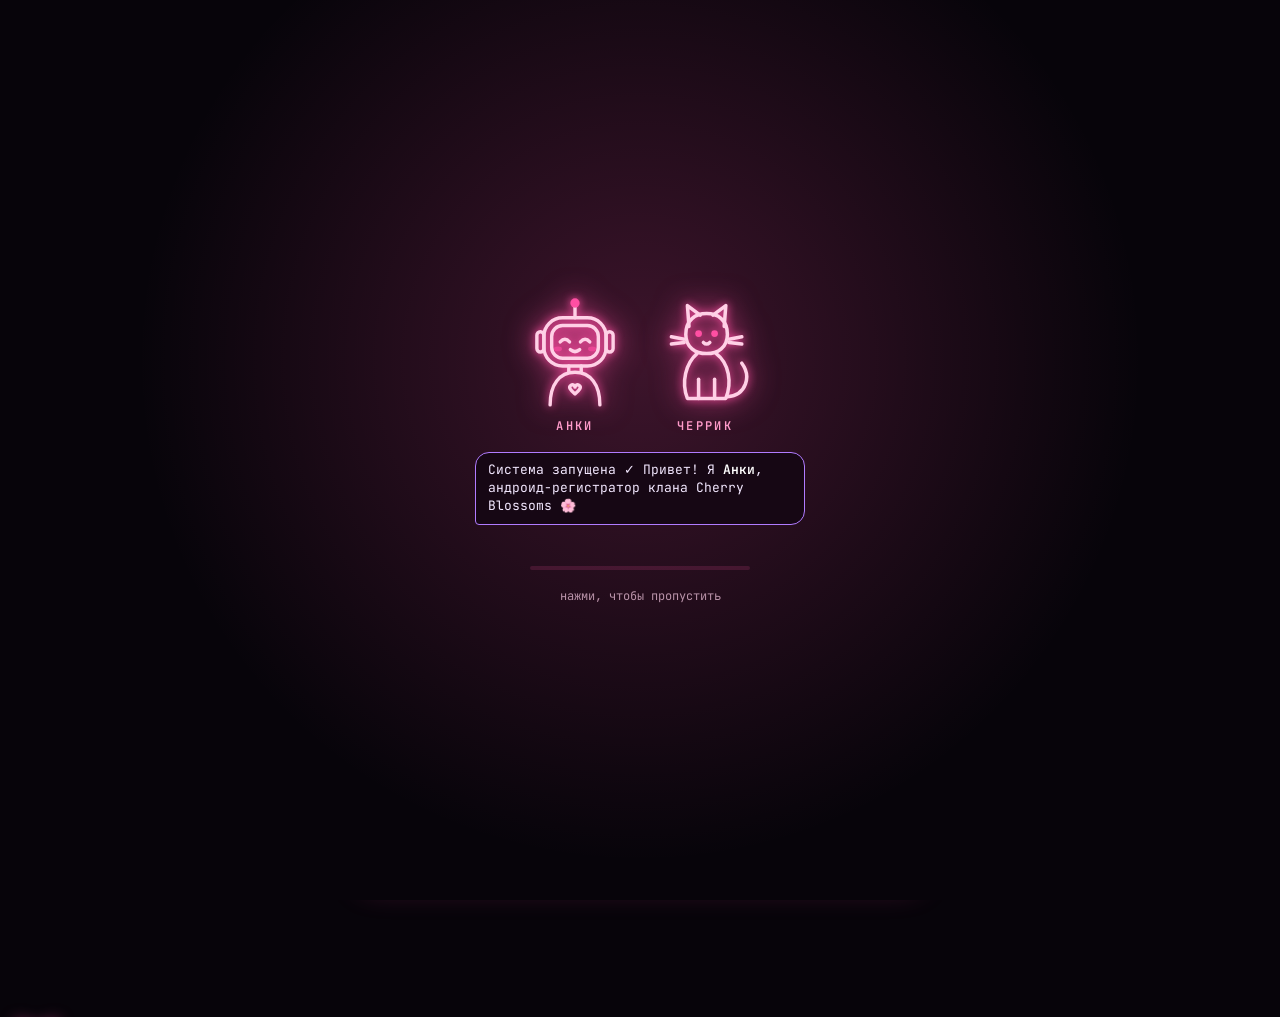
==== cherry/index.html @ e5b0e8a7 "cherry: tap reactions for peeking Cherrik, peeks every 45-90 s Co-Authored-By: Claude Opus 5.5 <nore" ====
<!doctype html>
<html lang="ru">
<head>
<meta charset="utf-8">
<meta name="viewport" content="width=device-width, initial-scale=1, viewport-fit=cover">
<title>Cherry Blossoms</title>
<script src="https://telegram.org/js/telegram-web-app.js"></script>
<link rel="preconnect" href="https://fonts.googleapis.com">
<link href="https://fonts.googleapis.com/css2?family=Marck+Script&family=Inter:wght@400;500;600;700&family=JetBrains+Mono:wght@400;600&display=swap" rel="stylesheet">
<style>
:root{
  --bg:#07040a; --card:rgba(38,12,36,.55); --ink:#ffeaf4; --soft:#b892a8; --line:rgba(255,79,163,.24);
  --neon:#ff4fa3; --neon2:#ff9ccb; --violet:#b07bff; --ok:#6ff0b0; --bad:#ff6b8b;
  --glow:0 0 12px rgba(255,79,163,.65),0 0 32px rgba(255,79,163,.3);
  --mono:"JetBrains Mono",ui-monospace,monospace; --branch:#b07bff;
}
*{box-sizing:border-box;-webkit-tap-highlight-color:transparent}
html,body{margin:0}
body{background:var(--bg);color:var(--ink);font:15.5px/1.6 Inter,system-ui,sans-serif;min-height:100vh;overflow-x:hidden}
.wrap{max-width:560px;margin:0 auto;padding:0 16px 150px;position:relative;z-index:1}

/* фон: свечение, большие неоновые цветки, падающие лепестки */
.bg{position:fixed;inset:0;z-index:0;pointer-events:none;overflow:hidden;
  background:radial-gradient(circle at 50% 12%,rgba(255,79,163,.22),transparent 55%),radial-gradient(circle at 90% 85%,rgba(176,123,255,.16),transparent 50%)}
.bloom{position:absolute;filter:drop-shadow(0 0 6px var(--neon)) drop-shadow(0 0 16px rgba(255,79,163,.6));animation:sway 9s ease-in-out infinite alternate}
.bloom svg{width:100%;height:100%;overflow:visible}
.bloom path{fill:rgba(255,79,163,.05);stroke:var(--neon);stroke-width:1.6;stroke-linejoin:round}
.bloom circle{fill:var(--neon2)}
@keyframes sway{to{transform:rotate(14deg) scale(1.04)}}
.petal{position:absolute;top:-30px;width:14px;height:12px;border:1.5px solid var(--neon);border-radius:14px 0 14px 0;box-shadow:0 0 8px var(--neon),inset 0 0 5px rgba(255,79,163,.6);animation:fall linear infinite}
.petal.v{border-color:var(--violet);box-shadow:0 0 8px var(--violet),inset 0 0 5px rgba(176,123,255,.6)}
@keyframes fall{to{transform:translate(-90px,112vh) rotate(600deg)}}
@media (prefers-reduced-motion:reduce){.bloom{animation:none}.petal{display:none}}

/* шапка */
.hero{text-align:center;padding:26px 0 2px}
.logo{display:block;width:100%;max-width:400px;margin:18px auto 0;color:#fff0f7;overflow:visible}
.logo g{filter:drop-shadow(0 0 4px rgba(255,79,163,.9)) drop-shadow(0 0 14px rgba(255,79,163,.55))}
.logo line{stroke:var(--neon);opacity:.8}
.logo path[fill="#eaa3b6"]{fill:rgba(255,79,163,.14);stroke:var(--neon);filter:drop-shadow(0 0 4px var(--neon))}
.logo [fill="#c56b86"]{fill:var(--neon2)}
.logo [stroke="#c56b86"]{stroke:var(--neon2)}
.logo path[fill="none"]{filter:drop-shadow(0 0 4px var(--violet))}
.title{font-family:"Marck Script",cursive;font-weight:400;font-size:46px;line-height:1.05;margin:0;color:#fff0f7;
  text-shadow:0 0 6px rgba(255,79,163,.9),0 0 22px rgba(255,79,163,.6)}
.rule{height:1px;margin:10px auto 6px;width:70%;background:linear-gradient(90deg,transparent,var(--neon),transparent);box-shadow:0 0 8px var(--neon)}
.kicker{text-align:center;font-family:var(--mono);color:var(--neon2);font-size:11px;letter-spacing:.16em;text-transform:uppercase;margin-bottom:16px}

/* прогресс */
.progress{position:sticky;top:0;z-index:5;background:linear-gradient(var(--bg) 75%,transparent);padding:12px 16px 10px;margin:0 -16px}
.bar{height:4px;border-radius:4px;background:rgba(255,79,163,.15);overflow:hidden}
.bar i{display:block;height:100%;background:linear-gradient(90deg,var(--violet),var(--neon));box-shadow:0 0 10px var(--neon);border-radius:4px;transition:width .4s}
.step{font-family:var(--mono);font-size:11px;color:var(--soft);margin-top:6px;display:flex;justify-content:space-between;letter-spacing:.06em}
.step span:first-child{color:var(--neon2)}

/* карточки */
.card{background:var(--card);border:1px solid var(--line);border-radius:16px;padding:18px 18px 14px;margin:14px 0;backdrop-filter:blur(8px);-webkit-backdrop-filter:blur(8px)}
.card h3{margin:4px 0 8px;font-family:var(--mono);font-size:12.5px;font-weight:600;letter-spacing:.12em;text-transform:uppercase;color:var(--neon2);display:flex;align-items:center;gap:10px}
.card h3::after{content:"";flex:1;height:1px;background:linear-gradient(90deg,var(--line),transparent)}
.card p{margin:0 0 10px}
.card ul{margin:0 0 6px;padding:0;list-style:none}
.card li{padding:4px 0 4px 24px;position:relative}
.card li::before{content:"✿";position:absolute;left:0;top:4px;color:var(--neon);font-size:14px;text-shadow:0 0 8px var(--neon)}
.note{font-size:14px;color:var(--soft)}
b{color:#fff;font-weight:600}
a{color:var(--neon2)}

/* расписание */
.days{display:grid;grid-template-columns:repeat(7,1fr);gap:6px;margin:6px 0 12px}
.day{border-radius:10px;padding:8px 0;text-align:center;font-family:var(--mono);font-size:11px;color:var(--soft);border:1px solid var(--line)}
.day b{display:block;font-size:13px;color:var(--soft)}
.day.on{border-color:var(--neon);color:#fff;box-shadow:var(--glow);background:rgba(255,79,163,.18)}
.day.on b{color:#fff}
.day.purge{border-color:var(--violet);color:#fff;box-shadow:0 0 12px rgba(176,123,255,.6),0 0 28px rgba(176,123,255,.25);background:rgba(176,123,255,.16)}
.day.purge b{color:#fff}
.legend{font-family:var(--mono);font-size:11px;color:var(--soft);display:flex;align-items:center;gap:6px;margin:-4px 0 8px}
.dot{width:9px;height:9px;border-radius:50%;display:inline-block;margin-left:6px}
.dot:first-child{margin-left:0}
.dot.on{background:var(--neon);box-shadow:0 0 6px var(--neon)}
.dot.purge{background:var(--violet);box-shadow:0 0 6px var(--violet)}

/* администрация */
.admin{display:flex;gap:14px;align-items:flex-start}
.avatar{flex:0 0 48px;height:48px;border-radius:50%;border:1.5px solid var(--neon);box-shadow:var(--glow),inset 0 0 10px rgba(255,79,163,.5);display:flex;align-items:center;justify-content:center;font-family:"Marck Script",cursive;font-size:26px;color:#fff0f7;text-shadow:0 0 8px var(--neon)}
.role{font-family:var(--mono);font-size:11px;letter-spacing:.05em;color:var(--neon2);margin-top:1px}
.tags{display:flex;flex-wrap:wrap;gap:6px;margin-top:9px}
.tag{font-size:12px;border:1px solid var(--line);color:var(--ink);border-radius:20px;padding:2px 10px;background:rgba(255,79,163,.07)}

/* проверка */
.q{margin:0 0 14px}
.q .ask{font-weight:600;margin-bottom:8px}
.opt{display:block;width:100%;text-align:left;border:1px solid var(--line);background:rgba(10,4,14,.6);border-radius:12px;padding:11px 14px;margin:6px 0;font:inherit;color:var(--ink);cursor:pointer;transition:border-color .15s,box-shadow .15s}
.opt.sel{border-color:var(--neon);box-shadow:0 0 0 1px var(--neon),0 0 14px rgba(255,79,163,.45);background:rgba(255,79,163,.12)}
.opt[disabled]{opacity:.6}
.msg{border-radius:12px;padding:12px 14px;margin:12px 0;font-size:14.5px;border:1px solid}
.msg.bad{color:var(--bad);border-color:rgba(255,107,139,.45);background:rgba(255,107,139,.08)}
.msg.ok{color:var(--ok);border-color:rgba(111,240,176,.45);background:rgba(111,240,176,.07)}

/* форма */
label{display:block;font-family:var(--mono);font-size:11px;color:var(--neon2);text-transform:uppercase;letter-spacing:.08em;margin:16px 0 6px}
label small{text-transform:none;letter-spacing:0;color:var(--soft);font-family:Inter,sans-serif;font-size:12px}
input,textarea{width:100%;font:inherit;color:var(--ink);background:rgba(10,4,14,.85);border:1px solid var(--line);border-radius:10px;padding:11px 12px;outline:none}
input:focus,textarea:focus{border-color:var(--neon);box-shadow:0 0 0 3px rgba(255,79,163,.2)}
textarea{min-height:100px;resize:vertical}
.count{font-family:var(--mono);font-size:11px;color:var(--ok);text-align:right;margin-top:4px}
.count.low{color:var(--soft)}
.err{font-size:13px;color:var(--bad);margin-top:5px;display:none}
.field.invalid input,.field.invalid textarea{border-color:var(--bad);box-shadow:0 0 10px rgba(255,107,139,.35)}
.field.invalid .err{display:block}
.pick{display:flex;align-items:center;justify-content:center;gap:10px;min-height:64px;border:1.5px dashed var(--neon);border-radius:12px;padding:10px;cursor:pointer;color:var(--neon2);font-family:Inter,sans-serif;font-size:14px;text-transform:none;letter-spacing:0;background:rgba(255,79,163,.06)}
.pick img{max-height:140px;max-width:60%;border-radius:8px;box-shadow:var(--glow)}
.field.invalid .pick{border-color:var(--bad)}
.check{display:flex;gap:10px;align-items:center;margin:10px 0}
.check input{width:20px;height:20px;accent-color:var(--neon)}

/* нижняя кнопка */
.foot{position:fixed;left:0;right:0;bottom:0;z-index:6;background:linear-gradient(to top,var(--bg) 65%,transparent);padding:20px 16px calc(14px + env(safe-area-inset-bottom))}
.foot .in{max-width:560px;margin:0 auto;display:flex;gap:10px}
.btn{flex:1;border:0;border-radius:12px;padding:15px;font:600 15.5px Inter,sans-serif;background:var(--neon);color:#fff;cursor:pointer;box-shadow:var(--glow);transition:background .2s,box-shadow .2s}
.btn:active{transform:scale(.98)}
.btn[disabled]{background:rgba(255,79,163,.16);color:var(--soft);box-shadow:none;cursor:default;font-family:var(--mono);font-size:13px}
.btn.ghost{flex:0 0 auto;background:transparent;color:var(--neon2);border:1px solid var(--neon);box-shadow:none;padding:15px 18px}
/* Черрик — неоновый кот, сидит на краю кнопки и реагирует на ответы */
.cat{position:fixed;right:max(14px,calc(50% - 266px));bottom:calc(64px + env(safe-area-inset-bottom));width:54px;height:62px;z-index:7;cursor:pointer;-webkit-tap-highlight-color:transparent}
.cat svg{width:100%;height:100%;overflow:visible;filter:drop-shadow(0 0 2.5px #ff4fa3) drop-shadow(0 0 8px rgba(255,79,163,.7))}
.cat path,.cat line{fill:none;stroke:#ff8fc4;stroke-width:2.4;stroke-linecap:round;stroke-linejoin:round}
.cat .eyes circle{fill:#ff4fa3;stroke:none;filter:drop-shadow(0 0 2px #ff4fa3) drop-shadow(0 0 5px #ff4fa3)}
.cat .whisk{stroke-width:1.1;opacity:.8}
.cat .body{animation:breathe 3.2s ease-in-out infinite;transform-box:fill-box;transform-origin:bottom center}
.cat .eyes{transform-box:fill-box;transform-origin:center;animation:blink 4.6s infinite}
.cat .tail{transform-box:fill-box;transform-origin:0% 100%;animation:swish 2.4s ease-in-out infinite alternate}
.cat .earL,.cat .earR{transform-box:fill-box;transition:transform .35s}
.cat .earL{transform-origin:100% 100%}.cat .earR{transform-origin:0% 100%}
.cat .happyEyes,.cat .sadEyes,.cat .tear{opacity:0;transition:opacity .2s}
@keyframes breathe{50%{transform:scaleY(1.035)}}
@keyframes blink{0%,92%,100%{transform:scaleY(1)}95%{transform:scaleY(.1)}}
@keyframes swish{from{transform:rotate(-14deg)}to{transform:rotate(22deg)}}
/* случайные «живые» движения в покое */
.cat.tilt .head{animation:tilt 1.6s ease-in-out}
.cat.twitch .earR{animation:twitch .5s ease-in-out 2}
.cat.look .eyes{animation:look 2s ease-in-out}
.cat.flick .tail{animation:flick .9s ease-in-out}
.cat.wiggle{animation:wiggle 1s ease-in-out}
@keyframes tilt{30%,70%{transform:rotate(-14deg)}}
@keyframes twitch{50%{transform:rotate(22deg)}}
@keyframes look{20%,45%{transform:translateX(-2.4px)}60%,85%{transform:translateX(2.4px)}}
@keyframes flick{0%{transform:rotate(0)}30%{transform:rotate(45deg)}60%{transform:rotate(-20deg)}100%{transform:rotate(0)}}
@keyframes wiggle{20%{transform:translateY(-7px)}40%{transform:translateY(0)}60%{transform:translateY(-4px)}80%{transform:translateY(0)}}
/* радуется */
.cat.happy{animation:hop .55s ease-out 2}
.cat.happy .eyes{opacity:0}.cat.happy .happyEyes{opacity:1}
.cat.happy .tail{animation-duration:.35s}
@keyframes hop{0%,100%{transform:translateY(0)}40%{transform:translateY(-16px) scale(1.04)}70%{transform:translateY(2px) scaleY(.95)}}
/* грустит */
.cat.sad{animation:sigh .5s ease-in-out}
.cat.sad .eyes{opacity:0}.cat.sad .sadEyes,.cat.sad .tear{opacity:1}
.cat.sad .earL{transform:rotate(-38deg)}.cat.sad .earR{transform:rotate(38deg)}
.cat.sad .tail{animation:none;transform:rotate(55deg)}
.cat.sad .tear{animation:drip 1.4s ease-in infinite}
@keyframes sigh{20%{transform:translateX(-3px)}40%{transform:translateX(3px)}60%{transform:translateX(-2px)}80%{transform:translateX(1px)}}
@keyframes drip{from{transform:translateY(0)}to{transform:translateY(7px);opacity:0}}
/* реплика над котом */
.bubble{position:fixed;right:max(14px,calc(50% - 266px));bottom:calc(132px + env(safe-area-inset-bottom));z-index:7;max-width:210px;
  background:#160714;border:1px solid var(--neon);border-radius:14px 14px 4px 14px;padding:7px 11px;font-size:13.5px;line-height:1.35;color:#fff0f7;
  box-shadow:0 0 12px rgba(255,79,163,.45);opacity:0;transform:translateY(6px);transition:opacity .25s,transform .25s;pointer-events:none}
.bubble.on{opacity:1;transform:none}
.heart{position:fixed;z-index:7;pointer-events:none;color:#ff4fa3;font-size:15px;text-shadow:0 0 8px #ff4fa3;animation:float 1.3s ease-out forwards}
@keyframes float{to{transform:translate(var(--dx),-70px) scale(1.3);opacity:0}}
/* затискали: мотает головой */
.cat .head{transform-box:fill-box;transform-origin:50% 95%}
.cat .angryEyes{opacity:0;transition:opacity .15s}
.cat.annoyed .head{animation:nope .32s ease-in-out 4}
.cat.annoyed .eyes,.cat.annoyed .happyEyes,.cat.annoyed .sadEyes,.cat.annoyed .tear{opacity:0}
.cat.annoyed .angryEyes{opacity:1}
.cat.annoyed .earL{transform:rotate(-55deg)}.cat.annoyed .earR{transform:rotate(55deg)}
.cat.annoyed .tail{animation:swish .18s ease-in-out infinite alternate}
@keyframes nope{25%{transform:rotate(-16deg)}75%{transform:rotate(16deg)}}
/* обиделся: сидит спиной */
.cat.sulk svg{transform:scaleX(-1)}
.cat.sulk .head > :not(.earL):not(.earR):not(path:nth-child(3)){opacity:0}
.cat.sulk .tail{animation:none;transform:rotate(55deg)}
@media (prefers-reduced-motion:reduce){.cat,.cat *{animation:none!important}}
.fade{animation:fade .3s ease}
@keyframes fade{from{opacity:0;transform:translateY(8px)}}

/* ===== Анки — андроид-регистратор: сидит внизу слева, отвечает по делу ===== */
.anki{position:fixed;left:max(14px,calc(50% - 266px));bottom:calc(64px + env(safe-area-inset-bottom));width:50px;height:62px;z-index:7;cursor:pointer;animation:hover 3.6s ease-in-out infinite}
.anki svg{width:100%;height:100%;overflow:visible;filter:drop-shadow(0 0 2.5px #ff4fa3) drop-shadow(0 0 8px rgba(255,79,163,.7))}
.anki path,.anki rect,.anki line{fill:none;stroke:#ff8fc4;stroke-width:2.2;stroke-linecap:round;stroke-linejoin:round}
.anki .scr{fill:rgba(255,79,163,.16)}
.anki .fl{fill:#ff4fa3;stroke:none;filter:drop-shadow(0 0 3px #ff4fa3)}
.anki .cheek{fill:rgba(255,79,163,.6);stroke:none}
.anki .e-ok,.anki .e-err{opacity:0;transition:opacity .15s}
.anki .e-norm{transform-box:fill-box;transform-origin:center;animation:ablink 5.2s infinite}
.anki.ok .e-norm,.anki.err .e-norm{opacity:0}.anki.ok .e-ok{opacity:1}.anki.err .e-err{opacity:1}
.anki.err .e-err{stroke:#ff6b8b}
.anki.ok{animation:ahop .5s ease-out 2}
.anki.err{animation:ashake .45s ease-in-out}
.anki .ant{transform-box:fill-box;transform-origin:50% 100%;animation:antsway 2.8s ease-in-out infinite alternate}
@keyframes hover{50%{transform:translateY(-4px)}}
@keyframes ablink{0%,93%,100%{transform:scaleY(1)}96%{transform:scaleY(.15)}}
@keyframes ahop{40%{transform:translateY(-12px)}}
@keyframes ashake{25%{transform:translateX(-4px)}75%{transform:translateX(4px)}}
@keyframes antsway{from{transform:rotate(-10deg)}to{transform:rotate(10deg)}}
.abubble{position:fixed;left:max(14px,calc(50% - 266px));bottom:calc(132px + env(safe-area-inset-bottom));z-index:7;max-width:230px;
  background:#160714;border:1px solid var(--violet);border-radius:14px 14px 14px 4px;padding:7px 11px;font:13px/1.4 var(--mono);color:#f3e8ff;
  box-shadow:0 0 12px rgba(176,123,255,.45);opacity:0;transform:translateY(6px);transition:opacity .25s,transform .25s;pointer-events:none}
.abubble.on{opacity:1;transform:none}
.abubble b{color:var(--neon2);font-weight:600}

/* ===== Черрик-шкодник: прячется и выглядывает с краёв экрана ===== */
.peek{position:fixed;z-index:8;width:74px;height:56px;pointer-events:none;transition:transform .55s cubic-bezier(.34,1.56,.64,1)}
.peek.on{pointer-events:auto}
.peek .cat{position:static;width:100%;height:100%}
.peek .cat .body,.peek .cat .tail{display:none}
.bubble.free{right:auto;bottom:auto;border-radius:14px}

/* ===== заставка: Анки и Черрик знакомятся ===== */
.intro{position:fixed;inset:0;z-index:30;background:radial-gradient(circle at 50% 40%,rgba(255,79,163,.22),transparent 60%),var(--bg);
  display:flex;flex-direction:column;align-items:center;justify-content:center;gap:18px;padding:24px;transition:opacity .5s}
.intro.out{opacity:0;pointer-events:none}
.intro .duo{display:flex;align-items:flex-end;gap:34px}
.intro .who{display:flex;flex-direction:column;align-items:center;gap:10px;opacity:0;transform:translateY(18px);transition:opacity .5s,transform .5s cubic-bezier(.34,1.56,.64,1)}
.intro .who.in{opacity:1;transform:none}
.intro .fig{width:96px;height:112px}
.intro .fig svg{width:100%;height:100%;overflow:visible;filter:drop-shadow(0 0 4px #ff4fa3) drop-shadow(0 0 14px rgba(255,79,163,.7))}
.intro .fig path,.intro .fig rect,.intro .fig line{fill:none;stroke:#ffd0e6;stroke-width:2.2;stroke-linecap:round;stroke-linejoin:round}
.intro .fig .scr{fill:rgba(255,79,163,.16)}.intro .fig .fl{fill:#ff4fa3;stroke:none}.intro .fig .cheek{fill:rgba(255,79,163,.6);stroke:none}
.intro .fig .eyes circle{fill:#ff4fa3;stroke:none}
.intro .fig .e-ok,.intro .fig .e-err,.intro .fig .happyEyes,.intro .fig .sadEyes,.intro .fig .tear,.intro .fig .angryEyes{display:none}
.intro .name{font:600 12px var(--mono);letter-spacing:.2em;color:var(--neon2);text-transform:uppercase}
.intro .lines{min-height:96px;max-width:330px;width:100%;display:flex;flex-direction:column;gap:8px}
.intro .ln{padding:8px 12px;border-radius:14px;font-size:14px;line-height:1.4;opacity:0;transform:translateY(6px);transition:opacity .3s,transform .3s}
.intro .ln.in{opacity:1;transform:none}
.intro .ln.a{align-self:flex-start;background:#160714;border:1px solid var(--violet);font-family:var(--mono);font-size:13px;border-bottom-left-radius:4px;color:#f3e8ff}
.intro .ln.c{align-self:flex-end;background:#160714;border:1px solid var(--neon);border-bottom-right-radius:4px}
.intro .load{width:220px;height:4px;border-radius:4px;background:rgba(255,79,163,.15);overflow:hidden}
.intro .load i{display:block;height:100%;width:0;background:var(--neon);box-shadow:0 0 10px var(--neon);transition:width 1.6s ease-in-out}
.intro .skip{font:12px var(--mono);color:var(--soft)}
@media (prefers-reduced-motion:reduce){.anki,.anki *,.peek{animation:none!important;transition:none!important}}
</style>
</head>
<body>
<div class="bg" id="bg"></div>
<div class="wrap">
  <div class="progress" id="progress" hidden><div class="bar"><i id="barFill"></i></div><div class="step"><span id="stepName"></span><span id="stepNum"></span></div></div>
  <div id="screen"></div>
</div>
<div class="bubble" id="bubble"></div>
<div class="abubble" id="abubble"></div>
<div class="anki" id="anki" title="Анки"><svg viewBox="0 0 60 72">
  <g class="ant"><line x1="30" y1="14" x2="30" y2="6"/><circle class="fl" cx="30" cy="4.5" r="3"/></g>
  <rect x="10" y="14" width="40" height="31" rx="12"/>
  <rect class="scr" x="15" y="19" width="30" height="21" rx="7"/>
  <rect x="5.5" y="23" width="4.5" height="13" rx="2.2"/><rect x="50" y="23" width="4.5" height="13" rx="2.2"/>
  <path class="e-norm" d="M20.5 29.5 Q23.5 26 26.5 29.5 M33.5 29.5 Q36.5 26 39.5 29.5"/>
  <path class="e-ok" d="M20.5 30 Q23.5 25 26.5 30 M33.5 30 Q36.5 25 39.5 30"/>
  <path class="e-err" d="M21 26.5 L26 31.5 M26 26.5 L21 31.5 M34 26.5 L39 31.5 M39 26.5 L34 31.5"/>
  <ellipse class="cheek" cx="19" cy="34" rx="2.6" ry="1.5"/><ellipse class="cheek" cx="41" cy="34" rx="2.6" ry="1.5"/>
  <path d="M27 34.5 Q30 37 33 34.5"/>
  <line x1="26" y1="45" x2="26" y2="49"/><line x1="34" y1="45" x2="34" y2="49"/>
  <path d="M14 70 C14 57 20 49 30 49 C40 49 46 57 46 70"/>
  <path d="M30 63 C27 60.5 25.5 58.5 27.5 57.3 C28.8 56.6 30 57.8 30 58.6 C30 57.8 31.2 56.6 32.5 57.3 C34.5 58.5 33 60.5 30 63Z"/>
</svg></div>
<div class="cat" id="cat" title="Черрик"><svg viewBox="0 0 60 70">
  <path class="tail" d="M44,63 C56,62 59,50 53,42"/>
  <g class="body"><path d="M25,36 C18,42 15,54 19,64 L43,64 C47,54 45,42 37,36"/>
    <line x1="26" y1="52" x2="26" y2="64"/><line x1="36" y1="52" x2="36" y2="64"/></g>
  <g class="head"><path class="earL" d="M20,19 L19,6 L27,12"/><path class="earR" d="M35,12 L43,6 L42,19"/>
  <path d="M18,24 C18,15 24,11 31,11 C38,11 44,15 44,24 C44,32 38,36 31,36 C24,36 18,32 18,24Z"/>
  <g class="eyes"><circle cx="26" cy="23.5" r="2.1"/><circle cx="36" cy="23.5" r="2.1"/></g>
  <path class="happyEyes" d="M23.5,25 Q26,21 28.5,25 M33.5,25 Q36,21 38.5,25"/>
  <path class="sadEyes" d="M23.5,22.5 Q26,25.5 28.5,24 M33.5,24 Q36,25.5 38.5,22.5"/>
  <circle class="tear" cx="25" cy="28" r="1.3" style="fill:#9fd8ff;stroke:none;filter:drop-shadow(0 0 3px #9fd8ff)"/>
  <path d="M29,29 Q31,31 33,29"/>
  <path class="whisk" d="M17,27 L9,25.5 M17,29 L9,30 M45,27 L53,25.5 M45,29 L53,30"/>
  <path class="angryEyes" d="M23.5,21.5 L28,23.5 L23.5,25.5 M38.5,21.5 L34,23.5 L38.5,25.5"/></g>
</svg></div>
<div class="foot"><div class="in"><button class="btn ghost" id="back">←</button><button class="btn" id="next">Дальше</button></div></div>

<script>
/* ================== ТЕКСТЫ ==================
   Всё, что видит человек, лежит здесь. Править можно смело,
   главное не трогать кавычки и запятые между блоками. */

const WELCOME = `
<p>❮ Привет-привет! На связи администрация клана — <b>Кисари, Верс, Тайга, Арлекин и Рекви</b>. Рады видеть тебя в нашем уютном уголке! ❯</p>
<p>Мы строим не просто клан по Evade, а место с по-настоящему тёплой атмосферой.</p>
<p>Мы не стремимся к огромным цифрам и к большой толпе. Для нас важно качество и комфорт каждого. Мы ценим своих людей, за которыми легко уследить и с которыми приятно проводить время.</p>
<h3>Чего мы ждём?</h3>
<ul><li>Активности и позитива.</li><li>Искреннего интереса к жизни клана.</li><li>Комфортного общения без токсичности.</li></ul>
<p class="note">Дальше — правила, информация о съёмках, состав администрации и анкета. Правила нужно именно прочитать: после каждой части будет пара вопросов. Ошибёшься — вернёшься перечитать.</p>
<p class="note">Внизу слева — <b>Анки</b>, андроид-регистратор: подскажет по каждому шагу. А <b>Черрик</b>… где-то прячется. Найдёшь — погладь 🐾</p>`;

// Порядок экранов. type: "read" — текст, "quiz" — проверка по предыдущим блокам.
const STEPS = [
  {type:"read", section:"Самое важное", title:"Самое важное", html:`<p>Здесь собрана ключевая информация, которая есть только в этом разделе. Правила у многих проектов похожи, поэтому здесь вы быстро найдёте то, что отличает именно наш. Основные правила тоже обязательны к прочтению.</p><ul><li>Возрастное ограничение: <b>16+</b>.</li><li>Норма активности: <b>150 сообщений в неделю</b>.</li><li>Чистка проходит <b>каждое воскресенье в 20:00 по МСК</b>.</li><li>Если вы вступили <b>менее чем за 5 дней до чистки</b>, вы считаетесь новым участником и под эту чистку не попадаете.</li><li>Неактив допускается <b>не более 3 дней</b>. После этого участник исключается из проекта, если не предупредил администрацию заранее.</li><li>Съёмки проводятся <b>только на Discord-сервере</b>.</li><li>Анкету вы заполните в конце этого приложения — рассчитываем на ваше хорошее заполнение.</li></ul>`},
  {type:"quiz", section:"Самое важное", pick:2, pool:[
    {q:"Какая норма сообщений в неделю?", a:["150", "50", "300"]},
    {q:"Когда проходят чистки?", a:["В воскресенье в 20:00 по МСК", "В субботу в 19:00 по МСК", "Каждый день в полночь"]},
    {q:"Сколько дней максимум можно быть в неактиве?", a:["3 дня", "Неделю", "Сколько угодно"]},
    {q:"Тебя не будет 5 дней. Как не вылететь из проекта?", a:["Заранее предупредить администрацию", "Ничего не делать — вернусь и продолжу", "Написать 150 сообщений после возвращения"]},
    {q:"С какого возраста принимают в клан?", a:["С 16 лет", "С 14 лет", "С 18 лет"]},
    {q:"Где проходят съёмки?", a:["Только на Discord-сервере", "В голосовом чате Roblox", "В Telegram"]},
    {q:"Когда ты считаешься новым участником на чистке?", a:["Если вступил менее чем за 5 дней до неё", "Если вступил за 1 день до неё", "Новичков не бывает, норма для всех"]},
  ]},

  {type:"read", section:"Основные правила", title:"Уважение", html:`<p>Добро пожаловать! Это место для свободного общения, обмена новостями, шутками и просто приятного времяпровождения. Чтобы всем было комфортно, пожалуйста, соблюдайте следующие правила.</p><h3>1. Уважение и доброжелательность</h3><ul><li><b>1.1.</b> Относитесь с уважением ко всем участникам. Не допускаются оскорбления, унижения, переход на личности, агрессия и травля.</li><li><b>1.2.</b> Запрещена дискриминация в любой форме: по расе, национальности, религии, полу, возрасту, сексуальной ориентации и т.д.</li><li><b>1.3.</b> Будьте вежливы: простые «пожалуйста» и «спасибо» делают общение приятнее.</li><li><b>1.4.</b> Не провоцируйте конфликты и не подталкивайте других к нарушению правил.</li></ul>`},
  {type:"read", section:"Основные правила", title:"Запрещённый контент", html:`<h3>2. Запрещённый контент</h3><ul><li><b>2.1.</b> Реклама и самореклама без согласования с администрацией, включая ссылки на сторонние ресурсы, сообщества, группы и коммерческие предложения.</li><li><b>2.2.</b> Спам: повторная отправка одинаковых или бессмысленных сообщений, изображений и ссылок.</li><li><b>2.3.</b> «Лесенки»: несколько коротких сообщений подряд (например, по одному слову), которые можно было написать одним сообщением.</li><li><b>2.4.</b> Материалы порнографического, насильственного или иного незаконного характера.</li><li><b>2.5.</b> Чужие личные данные (адреса, телефоны, документы и т.п.) без явного согласия их владельца.</li><li><b>2.6.</b> Клевета и ложная информация об участниках или администрации.</li></ul>`},
  {type:"quiz", section:"Основные правила", pick:2, pool:[
    {q:"Что такое «лесенка»?", a:["Несколько коротких сообщений подряд вместо одного", "Длинное сообщение со списком", "Ответ на чужое сообщение"]},
    {q:"Ты пишешь «привет», «как», «дела» тремя отдельными сообщениями. Это…", a:["Нарушение — «лесенка»", "Нормально, так быстрее", "Нарушение — спам ссылками"]},
    {q:"Можно ли скинуть в чат ссылку на свой канал или сервер?", a:["Только по согласованию с администрацией", "Да, если он интересный", "Да, но не чаще раза в день"]},
    {q:"Что из этого — спам?", a:["Отправить одно и то же сообщение много раз подряд", "Сказать «спасибо» за помощь", "Пошутить в общем чате"]},
    {q:"Можно ли выложить в чат чужой номер телефона или адрес?", a:["Нет, без явного согласия владельца нельзя", "Да, если это шутка", "Да, если человек нарушил правила"]},
    {q:"Участник подбивает других поругаться с кем-то. Это…", a:["Нарушение — провокация конфликта", "Нормально, если без мата", "Его личное дело"]},
    {q:"Можно ли распространять слухи про администратора?", a:["Нет, это клевета", "Да, если это «наверное» правда", "Да, в личных сообщениях"]},
  ]},

  {type:"read", section:"Основные правила", title:"Общение и порядок", html:`<h3>3. Общение и порядок</h3><ul><li><b>3.1.</b> Используйте стикеры, эмодзи и медиафайлы умеренно: их избыток мешает читать чат.</li><li><b>3.2.</b> Выражайте мнение спокойно и аргументированно. Если спор накаляется, лучше сделать паузу или продолжить в личных сообщениях. Вы всегда можете обратиться к администрации за помощью.</li><li><b>3.3.</b> Общий сбор (калл) можно использовать только по согласованию с администрацией.</li></ul>`},
  {type:"read", section:"Основные правила", title:"Администрация", html:`<h3>4. Взаимодействие с администрацией</h3><ul><li><b>4.1.</b> Администрация следит за порядком и может выдавать предупреждения или применять санкции за нарушения. Соблюдайте её указания.</li><li><b>4.2.</b> Не спорьте с администрацией в общем чате. Вопросы и претензии пишите администратору в личные сообщения.</li><li><b>4.3.</b> Администрация не может видеть всё. Если заметили нарушение, сообщите администратору.</li></ul>`},
  {type:"quiz", section:"Основные правила", pick:2, pool:[
    {q:"Спор в чате накаляется. Что делать?", a:["Сделать паузу или продолжить в личных сообщениях", "Доказать свою правоту до конца", "Позвать друзей на свою сторону"]},
    {q:"Хочешь собрать всех в калл. Как правильно?", a:["Сначала согласовать с администрацией", "Просто отметить всех", "Нельзя ни при каких условиях"]},
    {q:"Не согласен с решением администратора. Что делать?", a:["Написать администратору в личные сообщения", "Обсудить это в общем чате", "Игнорировать его указания"]},
    {q:"Сколько стикеров и гифок можно отправлять?", a:["Умеренно, чтобы не мешать читать чат", "Сколько угодно", "Они запрещены"]},
    {q:"Ты заметил нарушение в чате. Что делать?", a:["Сообщить администратору", "Самому наказать нарушителя", "Ничего, админы и так всё видят"]},
  ]},

  {type:"read", section:"Основные правила", title:"Наказания", html:`<h3>5. Ответственность за нарушения</h3><p><b>5.1.</b> За нарушение правил администрация может применить:</p><ul><li>устное предупреждение;</li><li>письменное предупреждение;</li><li>мут (временный запрет на отправку сообщений);</li><li>кик (временное исключение из чата);</li><li>бан (постоянное исключение из чата).</li></ul><p><b>5.2.</b> Мера наказания зависит от тяжести нарушения, его частоты и обстоятельств.</p>`},
  {type:"read", section:"Основные правила", title:"Важно помнить", html:`<h3>6. Важно помнить</h3><p>Чат — это пространство для общения. Давайте делать его позитивным и приятным для всех.</p><p class="note">Спасибо за понимание и приятного общения!</p>`},
  {type:"quiz", section:"Основные правила", pick:2, pool:[
    {q:"Что из этого НЕ наказание в нашем клане?", a:["Штраф в робуксах", "Мут", "Кик"]},
    {q:"Какое наказание самое строгое?", a:["Бан — постоянное исключение из чата", "Письменное предупреждение", "Мут"]},
    {q:"Что такое мут?", a:["Временный запрет на отправку сообщений", "Постоянное исключение из чата", "Устное замечание"]},
    {q:"От чего зависит мера наказания?", a:["От тяжести нарушения, его частоты и обстоятельств", "От настроения администратора", "Всегда одинаковая"]},
  ]},

  {type:"read", section:"Съёмки", title:"Расписание съёмок", html:`
    <div class="days">
      <div class="day"><b>Пн</b>—</div><div class="day on"><b>Вт</b>19:00</div><div class="day"><b>Ср</b>—</div>
      <div class="day"><b>Чт</b>—</div><div class="day"><b>Пт</b>—</div><div class="day on"><b>Сб</b>19:00</div><div class="day purge"><b>Вс</b>20:00</div>
    </div>
    <p class="legend"><span class="dot on"></span>съёмки <span class="dot purge"></span>чистка</p>
    <ul>
      <li>Съёмки: <b>вторник и суббота в 19:00</b>. Остальные дни — отдых.</li>
      <li>Чистка: <b>воскресенье в 20:00</b>.</li>
      <li>Время всегда <b>московское</b>.</li>
      <li>Возможны переносы, о них сообщим заранее.</li>
      <li>Убедитесь, что вам подходит это время, <b>до</b> вступления в клан.</li>
    </ul>`},
  {type:"read", section:"Съёмки", title:"Discord-сервер", html:`<h3>1. Общие правила</h3><ul><li><b>1.1.</b> Запрещены оскорбительные никнеймы, аватары с элементами 18+, а также ники, копирующие ники администрации.</li><li><b>1.2.</b> Не тегайте администрацию без причины.</li><li><b>1.3.</b> Массовые упоминания (@everyone, @here) можно использовать только с разрешения администрации.</li><li><b>1.4.</b> Соблюдайте тематику каналов: игры — в «комнате», съёмки — в «съёмках», личные разговоры — в «привате».</li></ul><h3>2. Голосовые каналы</h3><ul><li><b>2.1.</b> Настройте микрофон так, чтобы не было слышно дыхания, эха и клавиатуры. Помогут «режим рации» или «подавление шума».</li><li><b>2.2.</b> Запрещено записывать голоса участников без их согласия. Исключение — официальные съёмки проекта.</li></ul><h3>3. Безопасность и реклама</h3><ul><li><b>3.1.</b> Реклама сторонних серверов, каналов или услуг без согласования с владельцем наказывается предупреждением.</li><li><b>3.2.</b> Попытки взлома, фишинг и распространение вредоносных ссылок караются <b>немедленным баном</b>.</li></ul>`},
  {type:"read", section:"Съёмки", title:"Поведение на съёмках", html:`<h3>4. Дисциплина и пунктуальность</h3><ul><li><b>4.1.</b> Если вы отметились, что придёте на съёмки, приходите <b>не позднее чем за 10 минут до начала</b>.</li><li><b>4.2.</b> Заранее проверьте интернет, микрофон и настройки игры. К началу всё должно работать «в один клик».</li></ul><h3>5. Поведение в кадре и в микрофоне</h3><ul><li><b>5.1.</b> Когда говорит ведущий, остальные молчат. Перебивать нельзя.</li><li><b>5.2.</b> Если микрофон включён, не кликайте мышкой, не ешьте, не шуршите пакетами и не разговаривайте с домашними.</li><li><b>5.3.</b> Если у съёмки есть план, придерживайтесь его. Импровизация приветствуется, если не ломает логику видео.</li><li><b>5.4.</b> Во время записи не отвлекайтесь на телефон или другие игры. Если вы в кадре, вы заняты.</li></ul><h3>6. Срыв съёмок</h3><p><b>6.1.</b> Участник, который намеренно мешает съёмкам (троллит, кричит, портит кадр), получает <b>мут в Discord и предупреждение в Telegram-чате</b>.</p>`},
  {type:"quiz", section:"Съёмки", pick:3, pool:[
    {q:"В какие дни проходят съёмки?", a:["Вторник и суббота, 19:00 по МСК", "Среда и суббота, 19:00 по МСК", "Пятница и воскресенье, 20:00"]},
    {q:"Ты отметился, что придёшь на съёмки. Когда нужно быть на месте?", a:["Не позднее чем за 10 минут до начала", "Ровно к началу", "Можно опоздать на полчаса"]},
    {q:"Что делать, когда говорит ведущий?", a:["Молчать и не перебивать", "Сразу отвечать", "Обсуждать его слова с соседом"]},
    {q:"Что нельзя делать с включённым микрофоном на съёмке?", a:["Есть, шуршать пакетами и кликать мышкой", "Отвечать ведущему", "Говорить по плану"]},
    {q:"Можно ли записывать голоса участников?", a:["Только с их согласия или на официальных съёмках", "Да, всегда", "Да, если не выкладывать"]},
    {q:"Что будет за намеренный срыв съёмок?", a:["Мут в Discord и предупреждение в Telegram-чате", "Ничего", "Сразу бан навсегда"]},
    {q:"Можно ли использовать @everyone в Discord?", a:["Только с разрешения администрации", "Да, если срочно", "Да, сколько угодно"]},
    {q:"Что будет за фишинг или вредоносную ссылку в Discord?", a:["Немедленный бан", "Предупреждение", "Ничего, если ссылка нерабочая"]},
    {q:"Где в Discord обсуждать личные темы?", a:["В «привате»", "В «съёмках»", "В «комнате»"]},
  ]},

  {type:"admins", section:"Администрация", title:"Администрация"},
  {type:"form", section:"Анкета", title:"Анкета"},
  {type:"done", section:"Готово", title:"Готово"},
];

const ADMINS = [
  {name:"Кисари", role:"владелец", tags:["правила и наказания","приём в проект","помощь новичкам","съёмки","чистка","ответы на вопросы"]},
  {name:"Верс", role:"совладелец", tags:["правила и наказания","приём в проект","помощь новичкам","съёмки","чистка","ответы на вопросы"]},
  {name:"Тайга", role:"главный администратор", tags:["правила и наказания","приём в проект","помощь новичкам","съёмки","чистка","ответы на вопросы"]},
  {name:"Арлекин", role:"главный администратор", tags:["правила и наказания","приём в проект","помощь новичкам","съёмки","чистка","ответы на вопросы"]},
  {name:"Рекви", role:"мл. администратор · оператор · монтажёр · тех. специалист", tags:["3D и монтаж видео","TikTok-аккаунт клана","техчасть: боты и оформление","ответы на вопросы","слежка за чатом","наказания"]},
];

// Поля анкеты. min — минимум символов, num — число с нижней границей.
const FIELDS = [
  {id:"name",   label:"Имя или псевдоним", min:2},
  {id:"nick",   label:"Ник в игре", min:2},
  {id:"rbx",    label:"Ник в Roblox", hint:"настоящий ник, не отображаемое имя", min:3},
  {id:"age",    label:"Возраст", hint:"строго 16+", num:16, err:"Принимаем строго с 16 лет."},
  {id:"tz",     label:"Часовой пояс", hint:"разница с МСК, например «+2» или «МСК»", min:1},
  {id:"lvl",    label:"Уровень в игре", hint:"принимаем от 50", num:50, err:"Принимаем с 50 уровня."},
  {id:"exp",    label:"Опыт", hint:"в каких кланах состоял или состоишь сейчас", min:10, max:600, area:true},
  {id:"motiv",  label:"Мотивация", hint:"почему именно мы и чего ждёшь от участия", min:100, max:1200, area:true},
  {id:"about",  label:"О себе", hint:"расскажи всё, что посчитаешь нужным", min:150, max:1800, area:true},
];
const LOGO = `<svg class="logo" xmlns="http://www.w3.org/2000/svg" viewBox="0 0 577 320">
<g fill="currentColor"><path d="M69.75 171.39Q56.83 171.9 50.285 166.12Q43.74 160.34 43.74 149.46Q43.74 142.82999999999998 46.63 133.14Q54.620000000000005 108.66 69.07000000000001 90.3Q78.76 78.05999999999999 89.47 69.72999999999999Q100.18 61.39999999999999 110.72 57.06499999999999Q121.26 52.72999999999999 130.44 52.72999999999999Q131.29000000000002 52.72999999999999 132.48000000000002 52.81499999999999Q133.67000000000002 52.89999999999999 135.2 53.06999999999999Q140.81 53.91999999999999 145.145 57.99999999999999Q149.48000000000002 62.08 149.48000000000002 68.19999999999999Q149.48000000000002 71.42999999999999 148.12 75.0Q146.42000000000002 79.75999999999999 139.62 87.24Q132.99 94.72 123.04500000000002 101.435Q113.10000000000001 108.15 102.22 111.21Q98.82000000000001 112.06 97.29 112.06Q91.34 112.06 91.34 106.62Q91.34 99.99 100.18 89.11Q102.56 85.88 104.43 85.88Q105.45 86.05 105.45 87.41Q105.28 88.42999999999999 103.58000000000001 90.64Q97.29 98.97 97.29 104.24Q97.29 106.28 98.39500000000001 107.3Q99.5 108.32 101.2 107.97999999999999Q111.06 105.94 118.88 100.84Q126.7 95.74 132.395 88.51499999999999Q138.09 81.28999999999999 141.15 73.3Q142.51 69.72999999999999 142.51 66.83999999999999Q142.51 62.58999999999999 139.70499999999998 60.29499999999999Q136.9 57.999999999999986 132.65 57.999999999999986Q122.11 57.999999999999986 105.62 68.88Q94.4 76.19 83.86 86.56Q73.32 96.92999999999999 65.245 108.91499999999999Q57.17 120.9 53.260000000000005 133.14Q50.88 140.62 50.88 147.07999999999998Q50.88 156.26 55.894999999999996 161.27499999999998Q60.91 166.29 69.92 166.29Q79.78 166.29 93.55000000000001 158.3Q102.22 153.2 110.72 146.57Q119.22 139.94 126.615 132.63Q134.01 125.32 139.11 118.52Q140.47000000000003 117.16 141.32 117.16Q141.83 117.16 141.83 117.84Q141.83 119.53999999999999 140.47000000000003 121.41Q136.39 126.85 131.20499999999998 132.375Q126.02000000000001 137.9 119.56 143.68Q111.06 151.33 102.05000000000001 157.53500000000003Q93.04 163.74 84.71000000000001 167.395Q76.38 171.05 69.75 171.39ZM132.82 170.03Q129.25 170.03 129.76 166.46Q130.78 160.0 133.32999999999998 153.54Q134.69 150.14 136.815 145.72Q138.94 141.3 141.82999999999998 135.86Q143.35999999999999 132.97 144.46499999999997 130.76Q145.57 128.55 146.25 127.19Q147.44 124.81 148.71499999999997 122.09Q149.98999999999998 119.37 151.35 116.13999999999999Q157.81 102.03 162.485 93.955Q167.16 85.88 172.6 82.47999999999999Q172.94 82.14 174.47 82.395Q176.0 82.64999999999999 177.445 83.16Q178.89 83.66999999999999 179.23 84.35Q179.74 85.53999999999999 179.74 87.75Q179.74 94.55 173.45 104.07Q170.04999999999998 109.16999999999999 164.86499999999998 115.20499999999998Q159.67999999999998 121.24 152.70999999999998 128.21L149.64999999999998 133.14Q144.54999999999998 141.3 141.745 147.08Q138.94 152.86 139.61999999999998 157.28Q139.95999999999998 158.3 140.47 158.3Q140.98 158.3 142.17 157.45Q143.35999999999999 156.6 144.635 155.41Q145.91 154.22 147.1 152.52Q147.95 151.67 148.545 150.64999999999998Q149.14 149.63 149.82 148.78Q150.83999999999997 146.91 151.85999999999999 145.72Q155.08999999999997 140.28 157.29999999999998 138.07Q161.04 134.32999999999998 163.93 134.32999999999998Q167.32999999999998 134.32999999999998 169.96499999999997 137.98499999999999Q172.6 141.64 175.66 148.44Q177.87 153.54 179.74 156.26Q181.60999999999999 158.81 183.31 158.81Q185.01 158.81 187.22 156.77Q189.26 154.9 190.79 154.73Q191.81 155.92 190.62 157.70499999999998Q189.43 159.49 187.135 161.10500000000002Q184.83999999999997 162.72 182.63 163.74Q180.42 164.76 179.23 164.42Q174.47 163.06 171.83499999999998 159.575Q169.2 156.09 166.64999999999998 150.48Q165.79999999999998 148.61 165.12 147.16500000000002Q164.44 145.72 163.76 144.87Q162.57 143.17 160.53 143.17Q159.0 143.17 156.95999999999998 144.7Q154.92 146.4 152.88 148.695Q150.83999999999997 150.99 148.97 154.22Q147.78 155.92 147.185 156.855Q146.58999999999997 157.79 146.25 158.13Q145.39999999999998 159.32 143.61499999999998 161.615Q141.82999999999998 163.91 139.45 167.31Q138.6 168.33 136.815 169.18Q135.03 170.03 133.32999999999998 170.03ZM153.56 121.24Q154.07 121.58 156.10999999999999 119.625Q158.14999999999998 117.66999999999999 160.78499999999997 114.52499999999999Q163.42 111.38 166.055 107.895Q168.69 104.41 170.22 101.69Q175.49 92.67999999999999 175.49 89.78999999999999Q175.49 88.6 174.64 88.08999999999999Q172.94 86.72999999999999 170.05 89.535Q167.16 92.33999999999999 164.26999999999998 96.845Q161.38 101.35 159.33999999999997 105.77Q158.14999999999998 108.49 156.875 111.88999999999999Q155.6 115.28999999999999 154.75 117.925Q153.89999999999998 120.56 153.56 121.24ZM204.04999999999998 161.87Q200.48 161.87 197.76 160.0Q193.33999999999997 156.6 193.33999999999997 149.8Q193.33999999999997 143.0 198.09999999999997 135.35Q202.85999999999999 127.69999999999999 212.54999999999998 121.24Q214.25 120.05 217.14 120.05Q220.88 120.05 223.855 122.09Q226.82999999999998 124.13 226.14999999999998 127.36Q224.95999999999998 132.63 220.96499999999997 136.70999999999998Q216.96999999999997 140.79 211.61499999999998 143.935Q206.26 147.07999999999998 200.64999999999998 149.97Q200.48 150.48 200.39499999999998 150.99Q200.30999999999997 151.5 200.30999999999997 152.01Q200.30999999999997 154.39 201.92499999999998 156.175Q203.54 157.96 206.42999999999998 157.96Q208.64 157.96 210.17 157.28Q212.89 156.26 214.67499999999998 155.41Q216.45999999999998 154.56 218.83999999999997 152.86Q221.21999999999997 151.16 225.29999999999998 147.76Q227.17 146.4 227.51 146.4Q228.52999999999997 146.4 228.19 147.93Q226.48999999999998 150.65 222.325 153.88Q218.16 157.11 213.14499999999998 159.49Q208.13 161.87 204.04999999999998 161.87ZM201.67 145.38Q203.02999999999997 145.38 207.27999999999997 142.66Q211.52999999999997 139.94 215.26999999999998 136.71Q221.73 130.76 221.73 127.53Q221.73 126.68 221.21999999999997 126.0Q220.70999999999998 125.15 219.69 125.15Q216.45999999999998 125.15 208.80999999999997 132.8Q203.54 137.9 201.67 145.38ZM228.01999999999998 163.57Q225.80999999999997 163.57 225.80999999999997 159.66Q225.80999999999997 156.43 227.33999999999997 153.37Q231.24999999999997 145.89 234.48 138.57999999999998Q236.68999999999997 134.16 238.64499999999998 130.07999999999998Q240.59999999999997 126.0 242.29999999999998 122.6Q243.32 121.58 244.33999999999997 121.58Q246.54999999999998 121.58 245.7 123.62Q245.35999999999999 124.81 244.765 126.425Q244.17 128.04 243.32 130.25Q240.59999999999997 137.39 240.08999999999997 140.28Q244.84999999999997 136.03 249.86499999999998 132.375Q254.88 128.72 259.29999999999995 126.34Q263.71999999999997 123.96000000000001 266.78 123.96000000000001Q269.5 123.96000000000001 269.5 126.16999999999999Q269.5 128.04 267.79999999999995 130.165Q266.09999999999997 132.29 264.4 132.29Q263.54999999999995 132.29 263.03999999999996 131.78Q262.53 131.61 261.0 131.61Q255.55999999999997 131.61 249.60999999999999 136.88Q243.32 142.15 238.21999999999997 149.54500000000002Q233.11999999999998 156.94 230.73999999999998 162.38Q229.54999999999998 163.57 228.01999999999998 163.57ZM261.51 163.57Q259.3 163.57 259.3 159.66Q259.3 156.43 260.83 153.37Q264.74 145.89 267.96999999999997 138.57999999999998Q270.18 134.16 272.135 130.07999999999998Q274.09 126.0 275.78999999999996 122.6Q276.81 121.58 277.83 121.58Q280.03999999999996 121.58 279.19 123.62Q278.84999999999997 124.81 278.255 126.425Q277.65999999999997 128.04 276.81 130.25Q274.09 137.39 273.58 140.28Q278.34 136.03 283.355 132.375Q288.37 128.72 292.78999999999996 126.34Q297.21 123.96000000000001 300.27 123.96000000000001Q302.99 123.96000000000001 302.99 126.16999999999999Q302.99 128.04 301.28999999999996 130.165Q299.59 132.29 297.89 132.29Q297.03999999999996 132.29 296.53 131.78Q296.02 131.61 294.49 131.61Q289.05 131.61 283.09999999999997 136.88Q276.81 142.15 271.71000000000004 149.54500000000002Q266.61 156.94 264.22999999999996 162.38Q263.03999999999996 163.57 261.51 163.57ZM296.02 194.85Q292.28 194.85 289.9 191.45Q287.52 188.05 287.52 183.46Q287.52 180.91 288.37 178.87Q289.73 175.98 290.58 175.98Q291.26 175.98 291.26 177.0Q291.26 177.85 290.75 179.21Q290.58 179.72 290.495 180.14499999999998Q290.41 180.57 290.41 180.91Q290.41 183.97 292.19500000000005 187.2Q293.98 190.43 296.7 190.43L298.06 190.09Q302.14 189.07 305.79499999999996 185.58499999999998Q309.45 182.1 313.02 177.0Q317.78 170.03 321.52 161.95499999999998Q325.26 153.88 327.98 145.89Q330.7 137.9 332.06 131.44Q332.06 130.59 331.38 130.59Q330.19 130.59 327.64 133.31Q325.6 135.52 322.37 139.43Q319.14 143.34 314.38 148.78L311.66 152.01Q308.94 155.24 306.135 156.685Q303.33 158.13 300.95 158.13Q298.91 158.13 297.55 157.28Q295.85 156.09 295.85 153.03Q295.85 148.1 300.44 136.71L302.65 131.27Q304.35 127.36 305.625 124.13Q306.9 120.9 308.09 118.18Q309.28 115.97 310.81 115.97Q312.68 115.97 311.49 118.18Q305.37 132.12 304.35 140.11Q304.18 140.45 304.18 141.045Q304.18 141.64 304.18 142.32Q304.18 146.06 307.24 146.06Q309.28 146.06 313.02 143.68Q316.76 140.96 322.37 135.095Q327.98 129.23 335.8 120.22Q337.16 118.86 338.35 117.5Q339.54 116.13999999999999 340.56 114.94999999999999Q341.24 114.27 341.75 114.27Q342.26 114.27 342.26 115.8Q342.26 117.33 341.75 119.71Q341.24 121.91999999999999 341.24 122.43Q339.2 134.84 333.76 149.12Q328.15 163.23 319.565 175.3Q310.98 187.37 300.44 193.49Q298.23 194.85 296.02 194.85Z"/><path d="M186.04 279.73Q181.96 279.73 181.96 276.5Q181.96 273.27 186.21 268.51Q190.12 264.26 198.96 259.41499999999996Q207.8 254.57 219.19 250.82999999999998Q221.74 249.98 223.27 249.98Q225.31 249.98 225.31 250.82999999999998Q225.31 251.68 223.27 252.19Q216.13 254.06 209.16 257.54499999999996Q202.19 261.03 196.75 264.94Q188.08 271.23 188.08 273.61Q188.08 274.97 190.8 274.97Q196.75 274.97 209.16 267.66Q217.32 262.9 224.63 256.865Q231.94 250.82999999999998 236.445 244.88Q240.95 238.93 240.95 234.17Q240.95 228.73 234.49 225.67Q228.37 228.9 221.74 231.875Q215.11 234.85 209.16000000000003 237.23000000000002Q203.21 239.61 198.875 240.8Q194.54000000000002 241.99 193.01 241.65Q187.91 240.63 187.91 237.91Q187.91 235.53 191.22500000000002 232.47Q194.54000000000002 229.41 198.705 226.86Q202.87 224.31 205.42000000000002 223.45999999999998Q215.11 220.06 223.95 220.06Q230.07 220.06 235.34 221.93Q241.46 218.87 248.005 213.26Q254.55 207.65 259.65 201.19Q264.75 194.73 266.28000000000003 189.12Q267.13 185.38 267.13 183.68Q267.13 177.05 261.605 173.905Q256.08000000000004 170.76 246.73000000000002 170.76Q232.62 170.76 213.75 176.70999999999998Q201.17000000000002 180.62 190.54500000000002 185.975Q179.92000000000002 191.32999999999998 173.46 196.855Q167.0 202.38 166.49 207.31Q166.32 208.84 165.3 209.69Q164.28 210.54 163.09 210.54Q161.05 210.54 161.05 207.99Q161.05 199.32 176.18 189.63Q183.83 184.52999999999997 193.265 180.195Q202.7 175.86 212.9 172.63Q223.10000000000002 169.39999999999998 232.875 167.61499999999998Q242.65 165.82999999999998 250.81 165.82999999999998Q261.86 165.82999999999998 268.235 169.39999999999998Q274.61 172.97 274.61 180.62Q274.61 183.51 273.59000000000003 187.07999999999998Q271.72 194.05 266.28000000000003 200.85000000000002Q260.84000000000003 207.65 253.53000000000003 213.345Q246.22000000000003 219.04 238.4 223.12Q247.92000000000002 229.24 247.92000000000002 236.89Q247.92000000000002 246.24 236.02 256.1Q230.07 261.03 222.93 265.28Q215.79000000000002 269.53 208.65 272.76Q201.51 275.99 195.56 277.86Q189.61 279.73 186.04 279.73ZM176.18 274.29Q171.76 273.44 169.975 271.23Q168.19 269.02 168.19 264.77Q168.19 263.92 168.36 262.22Q168.53 260.52 168.87 257.8Q169.72 251.85 173.375 243.86Q177.03 235.87 182.385 227.03Q187.74 218.19 193.945 209.69Q200.15 201.19 206.27 194.22L205.25 194.39Q204.4 194.39 204.4 193.54Q204.4 192.86 205.59 190.64999999999998Q207.63 186.91 210.35 185.04Q211.71 184.01999999999998 212.39 183.51Q213.07 183.0 213.24 182.82999999999998Q214.09 181.98 215.96 181.98Q218.17000000000002 181.98 220.125 183.17000000000002Q222.07999999999998 184.36 222.07999999999998 185.55Q222.07999999999998 186.06 221.23000000000002 186.91Q213.75 193.54 203.55 206.8Q196.58 215.81 190.46 224.99Q184.34 234.17 180.345 241.82Q176.35 249.47 175.67000000000002 254.23L174.82 257.63Q174.65 257.97 174.565 258.82000000000005Q174.48 259.67 174.14 261.03Q173.46 263.24 173.46 265.45Q173.46 269.19 176.35 270.04Q178.56 270.38 178.56 272.59Q178.56 274.63 176.18 274.29ZM198.28 236.89Q198.96 237.23 199.64 237.23Q202.36 237.23 209.67000000000002 234.34Q214.43 232.47 219.785 230.005Q225.14 227.54 230.92000000000002 224.48Q229.56 224.14 227.775 223.97Q225.99 223.8 224.12 223.8Q217.15 223.8 210.18 226.86H210.01Q207.29000000000002 228.05 204.995 229.24Q202.7 230.43 200.83 231.28Q197.26 232.98 197.26 235.19Q197.26 236.04 198.28 236.89ZM250.81 279.22Q248.94 279.22 247.66500000000002 278.03Q246.39000000000001 276.84 246.56 275.14Q246.9 268.17 249.195 261.71000000000004Q251.49 255.25 255.91 246.24Q256.42 245.05 256.845 244.115Q257.27 243.18 257.61 242.5Q261.35 234.51 265.26 227.2Q269.17 219.89 273.08000000000004 212.92L275.46000000000004 208.67Q279.54 201.36 282.6 196.85500000000002Q285.66 192.35 288.72 190.31Q292.63 187.93 293.48 187.93Q294.84000000000003 187.93 296.2 190.31Q297.05 192.01 292.8 198.64Q290.59000000000003 202.04 287.27500000000003 207.14Q283.96000000000004 212.24 279.37 218.7Q278.52 219.89 276.565 222.865Q274.61 225.84 271.38 230.6Q268.15000000000003 235.36 265.77 239.185Q263.39 243.01 261.86 245.9Q258.8 251.51 256.08000000000004 257.885Q253.36 264.26 253.36 267.83Q253.36 271.06 255.91 271.06Q259.99 271.06 269.0 264.09Q270.02 264.26 270.02 265.11Q270.02 265.79 268.32 267.49Q266.79 269.02 264.495 270.80499999999995Q262.2 272.59 259.14 274.97L256.42 277.01Q253.70000000000002 279.22 250.81 279.22ZM282.09000000000003 270.89Q275.46000000000004 270.89 275.46000000000004 264.94Q275.46000000000004 264.6 275.545 263.75Q275.63 262.9 275.8 261.71Q277.5 254.74 282.685 248.195Q287.87 241.65 294.67 236.72Q297.22 234.68 302.83000000000004 234.68Q306.06 234.68 308.525 235.615Q310.99 236.55 312.01 238.42Q313.03000000000003 240.12 313.03000000000003 242.32999999999998Q313.03000000000003 242.67 312.94500000000005 243.35Q312.86 244.03 312.69 244.88Q313.03000000000003 244.71 313.795 244.71Q314.56 244.71 315.75 244.54Q316.94 244.37 318.045 244.2Q319.15000000000003 244.03 320.34000000000003 244.03H321.02000000000004Q322.89000000000004 244.03 321.44500000000005 245.475Q320.0 246.92 317.62 247.26L311.84000000000003 247.94Q310.14000000000004 252.7 305.975 257.46000000000004Q301.81 262.22 296.795 265.70500000000004Q291.78000000000003 269.19 287.36 270.21Q284.81 270.89 282.09000000000003 270.89ZM303.85 245.56Q304.87 245.56 306.315 245.475Q307.76 245.39 309.63 245.22Q309.8 244.88 309.8 243.69Q309.8 240.63 307.25 239.44Q305.89 238.59 303.85 238.59Q301.3 238.59 298.665 240.20499999999998Q296.03000000000003 241.82 293.14000000000004 244.37Q296.71000000000004 245.56 303.85 245.56ZM287.19 264.94Q288.89000000000004 264.94 292.035 263.325Q295.18 261.71 298.58000000000004 258.99Q301.98 256.27 304.70000000000005 253.21Q305.55 252.36 306.4 251.085Q307.25 249.81 308.27000000000004 248.45L304.19 248.96Q294.67 250.32 287.19 250.49Q283.45000000000005 256.61 282.6 260.69Q282.43 262.9 283.79 263.91999999999996Q285.15000000000003 264.94 287.19 264.94ZM312.18 275.14Q309.46000000000004 275.14 307.42 274.63Q305.55 274.12 305.55 273.27Q305.55 271.91 308.27000000000004 271.74Q310.82 271.57 311.67 271.23Q313.20000000000005 270.89 315.24 270.72Q317.11 270.38 318.3 270.21Q326.46000000000004 267.83 326.46000000000004 262.9Q326.46000000000004 259.5 322.89000000000004 254.23Q320.68 251.0 320.68 247.09Q320.68 242.32999999999998 323.655 237.74Q326.63 233.15 331.135 229.66500000000002Q335.64000000000004 226.18 340.23 224.99Q342.27000000000004 224.48 344.48 224.48Q348.05 224.48 349.58000000000004 226.18Q350.6 227.2 350.6 230.6Q350.6 233.15 349.75 235.785Q348.90000000000003 238.42 347.37 240.12Q346.52000000000004 240.97 346.01 240.97Q345.16 240.97 345.16 238.59L345.33000000000004 235.19Q345.5 233.82999999999998 345.58500000000004 232.81Q345.67 231.79 345.67 231.11Q345.67 228.22 344.48 227.70999999999998Q343.12 227.37 342.61 227.37Q339.04 227.37 334.96000000000004 230.6Q330.88 233.82999999999998 328.33000000000004 238.07999999999998Q327.31 239.61 327.31 241.82Q327.31 244.54 328.755 248.195Q330.20000000000005 251.85 330.88 253.55Q332.58000000000004 257.29 333.51500000000004 260.01Q334.45000000000005 262.73 334.45000000000005 264.77Q334.45000000000005 265.79 334.28000000000003 266.3Q335.13 265.96 338.36 265.28Q341.25 264.6 343.29 264.6Q344.48 264.6 344.48 265.11Q344.48 265.28 343.46000000000004 266.3Q342.95000000000005 266.81 340.31500000000005 267.91499999999996Q337.68 269.02 334.19500000000005 270.21Q330.71000000000004 271.4 327.31000000000006 272.41999999999996Q323.91 273.44 321.53000000000003 273.95Q317.45000000000005 275.14 312.18 275.14ZM344.82 275.14Q342.1 275.14 340.06 274.63Q338.19 274.12 338.19 273.27Q338.19 271.91 340.91 271.74Q343.46 271.57 344.31 271.23Q345.84000000000003 270.89 347.88 270.72Q349.75 270.38 350.94 270.21Q359.1 267.83 359.1 262.9Q359.1 259.5 355.53000000000003 254.23Q353.32 251.0 353.32 247.09Q353.32 242.32999999999998 356.29499999999996 237.74Q359.27 233.15 363.775 229.66500000000002Q368.28000000000003 226.18 372.87 224.99Q374.91 224.48 377.12 224.48Q380.69 224.48 382.22 226.18Q383.24 227.2 383.24 230.6Q383.24 233.15 382.39 235.785Q381.54 238.42 380.01 240.12Q379.16 240.97 378.65 240.97Q377.8 240.97 377.8 238.59L377.97 235.19Q378.14 233.82999999999998 378.225 232.81Q378.31 231.79 378.31 231.11Q378.31 228.22 377.12 227.70999999999998Q375.76 227.37 375.25 227.37Q371.68 227.37 367.6 230.6Q363.52 233.82999999999998 360.97 238.07999999999998Q359.95 239.61 359.95 241.82Q359.95 244.54 361.395 248.195Q362.84000000000003 251.85 363.52 253.55Q365.22 257.29 366.15500000000003 260.01Q367.09000000000003 262.73 367.09000000000003 264.77Q367.09000000000003 265.79 366.92 266.3Q367.77 265.96 371.0 265.28Q373.89 264.6 375.93 264.6Q377.12 264.6 377.12 265.11Q377.12 265.28 376.1 266.3Q375.59000000000003 266.81 372.95500000000004 267.91499999999996Q370.32 269.02 366.83500000000004 270.21Q363.35 271.4 359.95000000000005 272.41999999999996Q356.55 273.44 354.17 273.95Q350.09000000000003 275.14 344.82 275.14ZM387.49 270.89Q380.86 270.89 380.86 264.94Q380.86 264.6 380.945 263.75Q381.03 262.9 381.2 261.71Q382.9 254.74 388.085 248.195Q393.27 241.65 400.07 236.72Q402.62 234.68 408.23 234.68Q411.46 234.68 413.92499999999995 235.615Q416.39 236.55 417.40999999999997 238.42Q418.43 240.12 418.43 242.32999999999998Q418.43 242.67 418.345 243.35Q418.26 244.03 418.09 244.88Q418.43 244.71 419.195 244.71Q419.96 244.71 421.15 244.54Q422.34 244.37 423.445 244.2Q424.55 244.03 425.74 244.03H426.42Q428.29 244.03 426.845 245.475Q425.4 246.92 423.02 247.26L417.24 247.94Q415.54 252.7 411.375 257.46000000000004Q407.21 262.22 402.195 265.70500000000004Q397.18 269.19 392.76 270.21Q390.21 270.89 387.49 270.89ZM409.25 245.56Q410.27 245.56 411.715 245.475Q413.15999999999997 245.39 415.03 245.22Q415.2 244.88 415.2 243.69Q415.2 240.63 412.65 239.44Q411.28999999999996 238.59 409.25 238.59Q406.7 238.59 404.065 240.20499999999998Q401.43 241.82 398.54 244.37Q402.11 245.56 409.25 245.56ZM392.59 264.94Q394.29 264.94 397.435 263.325Q400.58 261.71 403.98 258.99Q407.38 256.27 410.1 253.21Q410.95 252.36 411.79999999999995 251.085Q412.65 249.81 413.67 248.45L409.59 248.96Q400.07 250.32 392.59 250.49Q388.85 256.61 388.0 260.69Q387.83 262.9 389.19 263.91999999999996Q390.55 264.94 392.59 264.94ZM419.79 273.61Q418.6 273.61 418.6 271.57Q418.6 269.87 419.365 267.49Q420.13 265.11 421.15 263.07Q422.68 260.18 425.74 252.87Q429.31 244.88 431.69 240.035Q434.07 235.19 436.28 232.64Q438.66 229.75 440.02 229.75Q440.87 229.75 441.38 230.85500000000002Q441.89 231.96 441.89 233.32Q441.89 234.68 441.55 235.01999999999998Q440.19 236.38 437.98 239.61Q435.77 242.84 433.9 246.07Q430.33 252.7 430.33 255.93Q430.33 256.27 430.41499999999996 256.61Q430.5 256.95 430.67 257.29Q432.71 256.27 434.40999999999997 255.25Q436.11 254.23 438.32 252.36L448.69 242.84Q450.39 241.31 451.75 240.29000000000002Q453.11 239.27 453.96 238.59Q455.66 237.4 457.19 237.4Q458.55 237.4 460.42 239.1Q461.27 239.95 461.27 243.69V247.94Q461.27 248.62 461.185 249.215Q461.1 249.81 461.1 250.49Q461.1 252.7 461.69500000000005 254.315Q462.29 255.93 463.48 255.93Q463.99 255.93 464.84000000000003 255.07999999999998L469.6 249.47Q475.55 242.5 478.78 239.26999999999998Q482.01 236.04 486.09000000000003 234.85Q486.6 234.68 487.025 234.595Q487.45 234.51 487.79 234.51Q489.32 234.51 490.42499999999995 235.53Q491.53 236.55 491.02 238.25Q490.34000000000003 240.97 489.235 244.45499999999998Q488.13 247.94 487.28 249.98Q485.24 254.06 485.24 256.44Q485.24 257.97 486.515 258.48Q487.79 258.99 489.06500000000005 259.15999999999997Q490.34000000000003 259.33 490.34000000000003 259.84Q493.74 258.65 495.44 258.65Q497.14 258.65 496.28999999999996 259.755Q495.44 260.86 493.23 262.39Q491.02 263.92 488.385 265.025Q485.75 266.13 483.71000000000004 266.13Q479.46 266.13 479.46 261.54Q479.46 259.16 480.14 257.12Q482.52 248.45 482.52 245.9Q482.52 243.35 481.16 243.35Q478.1 243.35 468.07 255.59Q467.05 256.78 465.775 258.14Q464.5 259.5 462.97 260.86Q460.93 262.73 459.06 264.77Q458.04 265.79 456.34000000000003 265.79Q452.77 265.79 452.43 263.24Q452.26 260.52 452.175 258.735Q452.09000000000003 256.95 452.09000000000003 256.27Q451.75 251.85 451.58 250.32Q451.40999999999997 248.79 450.05 248.79Q448.35 248.79 441.55 254.23Q432.37 261.54 424.71999999999997 270.55Q421.49 273.61 419.79 273.61ZM492.71999999999997 275.14Q490.0 275.14 487.96 274.63Q486.09 274.12 486.09 273.27Q486.09 271.91 488.81 271.74Q491.35999999999996 271.57 492.21 271.23Q493.74 270.89 495.78 270.72Q497.65 270.38 498.84 270.21Q507.0 267.83 507.0 262.9Q507.0 259.5 503.43 254.23Q501.21999999999997 251.0 501.21999999999997 247.09Q501.21999999999997 242.32999999999998 504.19499999999994 237.74Q507.16999999999996 233.15 511.67499999999995 229.66500000000002Q516.18 226.18 520.77 224.99Q522.81 224.48 525.02 224.48Q528.59 224.48 530.12 226.18Q531.14 227.2 531.14 230.6Q531.14 233.15 530.29 235.785Q529.4399999999999 238.42 527.91 240.12Q527.06 240.97 526.55 240.97Q525.6999999999999 240.97 525.6999999999999 238.59L525.87 235.19Q526.04 233.82999999999998 526.125 232.81Q526.21 231.79 526.21 231.11Q526.21 228.22 525.02 227.70999999999998Q523.66 227.37 523.15 227.37Q519.58 227.37 515.5 230.6Q511.41999999999996 233.82999999999998 508.87 238.07999999999998Q507.84999999999997 239.61 507.84999999999997 241.82Q507.84999999999997 244.54 509.29499999999996 248.195Q510.74 251.85 511.41999999999996 253.55Q513.12 257.29 514.0550000000001 260.01Q514.99 262.73 514.99 264.77Q514.99 265.79 514.8199999999999 266.3Q515.67 265.96 518.9 265.28Q521.79 264.6 523.83 264.6Q525.02 264.6 525.02 265.11Q525.02 265.28 524.0 266.3Q523.49 266.81 520.855 267.91499999999996Q518.22 269.02 514.735 270.21Q511.25 271.4 507.85 272.41999999999996Q504.45 273.44 502.07 273.95Q497.99 275.14 492.71999999999997 275.14Z"/></g>
<line x1="30" y1="292" x2="547" y2="292" stroke="currentColor" stroke-width="1.6" opacity=".55"/>
<path d="M566.72,18 C496.72,40 426.72,40 361.72,88 M456.72,44 C458.72,70 446.72,92 426.72,110" fill="none" stroke="#6b4a45" stroke-width="5" stroke-linecap="round"/>
<path d="M366.7,92.0 C352.8,75.8 353.9,60.8 366.6,61.5 L371.0,67.8 L377.2,63.4 C389.4,67.1 385.3,81.6 366.7,92.0Z" fill="#eaa3b6" stroke="#c56b86" stroke-width="1.8" stroke-linejoin="round"/>
<path d="M366.7,92.0 C377.8,73.8 392.4,70.2 395.7,82.5 L391.1,88.6 L397.2,93.2 C397.4,105.9 382.4,106.5 366.7,92.0Z" fill="#eaa3b6" stroke="#c56b86" stroke-width="1.8" stroke-linejoin="round"/>
<path d="M366.7,92.0 C387.5,96.9 395.4,109.7 384.7,116.6 L377.5,114.1 L375.0,121.3 C363.0,125.5 357.8,111.4 366.7,92.0Z" fill="#eaa3b6" stroke="#c56b86" stroke-width="1.8" stroke-linejoin="round"/>
<path d="M366.7,92.0 C368.5,113.2 358.7,124.7 348.9,116.7 L349.0,109.1 L341.4,109.0 C333.7,98.8 345.5,89.5 366.7,92.0Z" fill="#eaa3b6" stroke="#c56b86" stroke-width="1.8" stroke-linejoin="round"/>
<path d="M366.7,92.0 C347.1,100.2 333.1,94.5 337.7,82.7 L345.0,80.5 L342.8,73.1 C350.0,62.7 362.5,71.1 366.7,92.0Z" fill="#eaa3b6" stroke="#c56b86" stroke-width="1.8" stroke-linejoin="round"/>
<line x1="366.72" y1="92" x2="377.6" y2="98.3" stroke="#c56b86" stroke-width="1.5"/><circle cx="377.6" cy="98.3" r="2.1" fill="#c56b86"/>
<line x1="366.72" y1="92" x2="368.7" y2="104.4" stroke="#c56b86" stroke-width="1.5"/><circle cx="368.7" cy="104.4" r="2.1" fill="#c56b86"/>
<line x1="366.72" y1="92" x2="358.3" y2="101.4" stroke="#c56b86" stroke-width="1.5"/><circle cx="358.3" cy="101.4" r="2.1" fill="#c56b86"/>
<line x1="366.72" y1="92" x2="354.1" y2="91.3" stroke="#c56b86" stroke-width="1.5"/><circle cx="354.1" cy="91.3" r="2.1" fill="#c56b86"/>
<line x1="366.72" y1="92" x2="359.3" y2="81.8" stroke="#c56b86" stroke-width="1.5"/><circle cx="359.3" cy="81.8" r="2.1" fill="#c56b86"/>
<line x1="366.72" y1="92" x2="370.0" y2="79.8" stroke="#c56b86" stroke-width="1.5"/><circle cx="370.0" cy="79.8" r="2.1" fill="#c56b86"/>
<line x1="366.72" y1="92" x2="378.2" y2="86.9" stroke="#c56b86" stroke-width="1.5"/><circle cx="378.2" cy="86.9" r="2.1" fill="#c56b86"/>
<circle cx="366.72" cy="92" r="4.2" fill="#c56b86"/><path d="M426.7,112.0 C423.9,97.3 429.9,88.6 437.3,93.5 L437.8,98.8 L443.1,98.3 C449.2,104.8 441.6,112.2 426.7,112.0Z" fill="#eaa3b6" stroke="#c56b86" stroke-width="1.3" stroke-linejoin="round"/>
<path d="M426.7,112.0 C439.8,104.8 449.9,107.8 447.6,116.4 L442.7,118.5 L444.8,123.4 C440.5,131.2 431.2,126.2 426.7,112.0Z" fill="#eaa3b6" stroke="#c56b86" stroke-width="1.3" stroke-linejoin="round"/>
<path d="M426.7,112.0 C437.6,122.2 437.9,132.8 429.0,133.2 L425.5,129.2 L421.5,132.7 C412.8,131.0 414.5,120.6 426.7,112.0Z" fill="#eaa3b6" stroke="#c56b86" stroke-width="1.3" stroke-linejoin="round"/>
<path d="M426.7,112.0 C420.3,125.5 410.4,129.1 407.3,120.7 L410.0,116.2 L405.4,113.4 C404.3,104.6 414.8,103.1 426.7,112.0Z" fill="#eaa3b6" stroke="#c56b86" stroke-width="1.3" stroke-linejoin="round"/>
<path d="M426.7,112.0 C411.9,110.1 405.5,101.8 412.4,96.2 L417.6,97.4 L418.8,92.2 C426.8,88.4 431.5,97.9 426.7,112.0Z" fill="#eaa3b6" stroke="#c56b86" stroke-width="1.3" stroke-linejoin="round"/>
<line x1="426.72" y1="112" x2="431.1" y2="119.6" stroke="#c56b86" stroke-width="1.1"/><circle cx="431.1" cy="119.6" r="1.5" fill="#c56b86"/>
<line x1="426.72" y1="112" x2="423.6" y2="120.2" stroke="#c56b86" stroke-width="1.1"/><circle cx="423.6" cy="120.2" r="1.5" fill="#c56b86"/>
<line x1="426.72" y1="112" x2="418.3" y2="114.7" stroke="#c56b86" stroke-width="1.1"/><circle cx="418.3" cy="114.7" r="1.5" fill="#c56b86"/>
<line x1="426.72" y1="112" x2="419.3" y2="107.2" stroke="#c56b86" stroke-width="1.1"/><circle cx="419.3" cy="107.2" r="1.5" fill="#c56b86"/>
<line x1="426.72" y1="112" x2="425.8" y2="103.2" stroke="#c56b86" stroke-width="1.1"/><circle cx="425.8" cy="103.2" r="1.5" fill="#c56b86"/>
<line x1="426.72" y1="112" x2="433.0" y2="105.8" stroke="#c56b86" stroke-width="1.1"/><circle cx="433.0" cy="105.8" r="1.5" fill="#c56b86"/>
<line x1="426.72" y1="112" x2="435.5" y2="112.9" stroke="#c56b86" stroke-width="1.1"/><circle cx="435.5" cy="112.9" r="1.5" fill="#c56b86"/>
<circle cx="426.72" cy="112" r="2.9" fill="#c56b86"/><path d="M516.7,30.0 C504.6,25.8 500.7,17.6 507.5,14.2 L511.7,16.1 L513.6,12.0 C521.0,10.2 523.3,19.0 516.7,30.0Z" fill="#eaa3b6" stroke="#c56b86" stroke-width="1.1" stroke-linejoin="round"/>
<path d="M516.7,30.0 C517.0,17.2 523.5,11.0 528.9,16.4 L528.4,20.9 L532.9,21.5 C536.8,28.0 529.2,32.8 516.7,30.0Z" fill="#eaa3b6" stroke="#c56b86" stroke-width="1.1" stroke-linejoin="round"/>
<path d="M516.7,30.0 C529.0,26.3 536.9,30.6 533.5,37.4 L529.0,38.3 L529.8,42.8 C524.9,48.5 517.9,42.7 516.7,30.0Z" fill="#eaa3b6" stroke="#c56b86" stroke-width="1.1" stroke-linejoin="round"/>
<path d="M516.7,30.0 C524.0,40.5 522.4,49.4 514.9,48.2 L512.7,44.2 L508.6,46.4 C501.6,43.5 505.0,35.1 516.7,30.0Z" fill="#eaa3b6" stroke="#c56b86" stroke-width="1.1" stroke-linejoin="round"/>
<path d="M516.7,30.0 C509.0,40.2 500.0,41.4 498.8,33.9 L502.0,30.5 L498.6,27.4 C499.3,19.8 508.3,20.4 516.7,30.0Z" fill="#eaa3b6" stroke="#c56b86" stroke-width="1.1" stroke-linejoin="round"/>
<line x1="516.72" y1="30" x2="524.3" y2="30.0" stroke="#c56b86" stroke-width="0.9"/><circle cx="524.3" cy="30.0" r="1.3" fill="#c56b86"/>
<line x1="516.72" y1="30" x2="521.5" y2="35.9" stroke="#c56b86" stroke-width="0.9"/><circle cx="521.5" cy="35.9" r="1.3" fill="#c56b86"/>
<line x1="516.72" y1="30" x2="515.1" y2="37.4" stroke="#c56b86" stroke-width="0.9"/><circle cx="515.1" cy="37.4" r="1.3" fill="#c56b86"/>
<line x1="516.72" y1="30" x2="510.0" y2="33.4" stroke="#c56b86" stroke-width="0.9"/><circle cx="510.0" cy="33.4" r="1.3" fill="#c56b86"/>
<line x1="516.72" y1="30" x2="509.8" y2="26.9" stroke="#c56b86" stroke-width="0.9"/><circle cx="509.8" cy="26.9" r="1.3" fill="#c56b86"/>
<line x1="516.72" y1="30" x2="514.8" y2="22.7" stroke="#c56b86" stroke-width="0.9"/><circle cx="514.8" cy="22.7" r="1.3" fill="#c56b86"/>
<line x1="516.72" y1="30" x2="521.2" y2="23.9" stroke="#c56b86" stroke-width="0.9"/><circle cx="521.2" cy="23.9" r="1.3" fill="#c56b86"/>
<circle cx="516.72" cy="30" r="2.5" fill="#c56b86"/><path d="M476.7,40.0 C472.4,32.7 473.9,26.8 478.8,28.0 L480.1,30.8 L482.9,29.5 C487.4,31.8 484.8,37.2 476.7,40.0Z" fill="#c56b86"/><path d="M336.7,80.0 C330.1,82.5 325.5,80.4 327.2,76.6 L329.6,75.9 L329.0,73.4 C331.5,70.1 335.6,73.0 336.7,80.0Z" fill="#c56b86"/>
</svg>`;
const EXAMPLES_URL = "https://t.me/cbanketprim";
</script>

<script>
/* ================== ЛОГИКА ================== */
const tg = window.Telegram && Telegram.WebApp;
if (tg) { tg.ready(); tg.expand(); try{ tg.setHeaderColor("#07040a"); tg.setBackgroundColor("#07040a"); }catch(e){} }

const $ = s => document.querySelector(s);
const screen = $("#screen"), nextBtn = $("#next"), backBtn = $("#back");
const SAVE_KEY = "cb_progress_v1";

let pos = -1;           // -1 = приветствие
let reached = -1;       // самый дальний пройденный шаг
let mistakes = 0;       // всего ошибок в проверках (видят админы)
let lastAsked = {};     // какие вопросы были в прошлый раз на этой проверке
let timer = null, form = {};

function load(){ try{ const s = JSON.parse(localStorage.getItem(SAVE_KEY)||"null"); if(s){ reached=s.reached; mistakes=s.mistakes||0; form=s.form||{}; pos=Math.min(s.pos, reached+1); } }catch(e){} }
function save(){ try{ localStorage.setItem(SAVE_KEY, JSON.stringify({pos,reached,mistakes,form})); }catch(e){} }

const shuffle = a => { a=[...a]; for(let i=a.length-1;i>0;i--){const j=Math.random()*(i+1)|0;[a[i],a[j]]=[a[j],a[i]];} return a; };
const esc = s => String(s).replace(/[&<>"]/g, c => ({"&":"&amp;","<":"&lt;",">":"&gt;",'"':"&quot;"}[c]));

// первый блок группы, к которой относится проверка
function groupStart(i){ let j=i-1; while(j>0 && STEPS[j-1].type==="read") j--; return j; }

function setProgress(){
  const p = $("#progress");
  if (pos < 0){ p.hidden = true; return; }
  p.hidden = false;
  $("#barFill").style.width = Math.round((pos+1)/STEPS.length*100)+"%";
  $("#stepName").textContent = STEPS[pos].section;
  $("#stepNum").textContent = (pos+1)+" / "+STEPS.length;
}

function header(title, kicker, logo){
  if (logo) return `<div class="hero">${LOGO}</div><div class="kicker">${kicker}</div>`;
  return `<div class="hero"><h1 class="title">${title}</h1></div><div class="rule"></div><div class="kicker">${kicker}</div>`;
}

// «Дальше» открывается, когда текст долистан до конца и прошло время на чтение
function gateReading(chars){
  let left = Math.round(Math.min(15, Math.max(10, chars/40)));   // 10–15 секунд в зависимости от длины
  let scrolled = false;
  const check = () => {
    if (!scrolled && window.innerHeight + window.scrollY >= document.documentElement.scrollHeight - 140) scrolled = true;
    if (left > 0){ nextBtn.disabled = true; nextBtn.textContent = `Читай… ${left} с`; }
    else if (!scrolled){ nextBtn.disabled = true; nextBtn.textContent = "Долистай до конца ↓"; }
    else { nextBtn.disabled = false; nextBtn.textContent = "Прочитал(а), дальше"; }
  };
  window.onscroll = check;
  timer = setInterval(()=>{ left--; check(); if(left<=0 && scrolled){ clearInterval(timer); } }, 1000);
  check();
}

function render(){
  clearInterval(timer); window.onscroll = null; window.scrollTo(0,0);
  setProgress(); save();
  backBtn.style.display = pos < 0 ? "none" : "";
  nextBtn.disabled = false;

  if (pos < 0){
    screen.innerHTML = header("Cherry Blossoms","добро пожаловать","logo") + `<div class="card fade">${WELCOME}</div>`;
    nextBtn.textContent = reached >= 0 ? "Продолжить с места, где остановился" : "Начать";
    nextBtn.onclick = () => go(reached >= 0 ? Math.min(reached+1, STEPS.length-1) : 0);
    return;
  }
  const s = STEPS[pos];
  ankiHint(s);
  if (s.type === "read")  return renderRead(s);
  if (s.type === "quiz")  return renderQuiz(s);
  if (s.type === "admins")return renderAdmins(s);
  if (s.type === "form")  return renderForm(s);
  if (s.type === "done")  return renderDone(s);
}

function renderRead(s){
  screen.innerHTML = header(s.section, "прочитай внимательно") + `<div class="card fade">${s.title!==s.section && !s.html.includes("<h3>")?`<h3>${s.title}</h3>`:""}${s.html}</div>`;
  nextBtn.onclick = () => go(pos+1);
  if (pos <= reached){ nextBtn.textContent = "Дальше"; return; }  // уже читал — не заставляем ждать
  gateReading(screen.textContent.length);
}

function renderQuiz(s){
  if (pos <= reached){   // вернулся назад на уже пройденную проверку
    screen.innerHTML = header(s.section, "проверка") + `<div class="card fade"><div class="msg ok">Эта проверка уже пройдена ✿</div></div>`;
    nextBtn.textContent = "Дальше"; nextBtn.onclick = () => go(pos+1); return;
  }
  // в этот раз — другие вопросы, чем в прошлый, если хватает
  const prev = lastAsked[pos] || [];
  let fresh = s.pool.filter(x => !prev.includes(x.q));
  if (fresh.length < s.pick) fresh = s.pool;
  const qs = shuffle(fresh).slice(0, s.pick);
  lastAsked[pos] = qs.map(x=>x.q);

  const answers = {};
  screen.innerHTML = header(s.section, "проверка") + `<div class="card fade">
    <p class="note">Ответь на ${qs.length === 2 ? "два вопроса" : qs.length+" вопроса"} по тому, что только что прочитал(а).</p>
    ${qs.map((x,i)=>`<div class="q"><div class="ask">${i+1}. ${esc(x.q)}</div>${shuffle(x.a).map(a=>`<button class="opt" data-q="${i}">${esc(a)}</button>`).join("")}</div>`).join("")}
    <div id="qmsg"></div></div>`;
  screen.querySelectorAll(".opt").forEach(b => b.onclick = () => {
    screen.querySelectorAll(`.opt[data-q="${b.dataset.q}"]`).forEach(o=>o.classList.remove("sel"));
    b.classList.add("sel"); answers[b.dataset.q] = b.textContent;
    nextBtn.disabled = Object.keys(answers).length < qs.length;
  });
  nextBtn.textContent = "Проверить"; nextBtn.disabled = true;
  nextBtn.onclick = () => {
    const wrong = qs.filter((x,i)=> answers[i] !== x.a[0]).length;
    if (!wrong){
      $("#qmsg").innerHTML = `<div class="msg ok">Всё верно ✿</div>`;
      anki("ok", ANKI_OK[Math.random()*ANKI_OK.length|0]); if (Math.random() < .5) setTimeout(() => cat("happy", PRAISE[Math.random()*PRAISE.length|0]), 900);
      $("#qmsg").scrollIntoView({behavior:"smooth",block:"center"});
      nextBtn.textContent = "Дальше"; nextBtn.onclick = () => go(pos+1);
      reached = Math.max(reached, pos); save();
    } else {
      mistakes += wrong; save();
      const to = groupStart(pos);
      $("#qmsg").innerHTML = `<div class="msg bad">Неверных ответов: ${wrong}. Перечитай этот раздел — вопросы в следующий раз будут другие.</div>`;
      anki("err", `Ошибок: <b>${wrong}</b>. Возвращаю к началу раздела — перечитай, вопросы будут другие.`, 4200);
      $("#qmsg").scrollIntoView({behavior:"smooth",block:"center"});
      screen.querySelectorAll(".opt").forEach(o=>o.disabled=true);
      nextBtn.textContent = "Перечитать"; nextBtn.onclick = () => { reached = Math.min(reached, to-1); go(to); };
    }
  };
}

function renderAdmins(s){
  screen.innerHTML = header("Администрация","кто за всё отвечает") + `
    <div class="card fade"><p>Администрация — это люди, отвечающие за проект. Они следят за правилами, принимают новых участников и помогают тем, кому не удалось легко влиться в коллектив. Им всегда можно предложить идею для улучшения проекта.</p></div>
    ${ADMINS.map(a=>`<div class="card fade admin"><div class="avatar">${esc(a.name[0])}</div><div><b>${esc(a.name)}</b><div class="role">${esc(a.role)}</div><div class="tags">${a.tags.map(t=>`<span class="tag">${esc(t)}</span>`).join("")}</div></div></div>`).join("")}`;
  nextBtn.onclick = () => { reached = Math.max(reached,pos); go(pos+1); };
  if (pos <= reached){ nextBtn.textContent = "Дальше"; return; }
  gateReading(200);
}

function renderForm(s){
  screen.innerHTML = header("Анкета","твой билет в команду") + `<div class="card fade">
    <p>Анкета — это твоё «лицо» и первый шаг к знакомству. Заполняй подробно: <b>краткие анкеты не рассматриваются</b>.</p>
    <p class="note">Примеры анкет: <a href="${EXAMPLES_URL}" target="_blank">канал с анкетами</a>.</p>
    ${FIELDS.map(f=>`<div class="field" id="f_${f.id}"><label for="${f.id}">${f.label}${f.hint?` <small>— ${f.hint}</small>`:""}</label>
      ${f.area?`<textarea id="${f.id}" maxlength="${f.max||600}"></textarea>`:`<input id="${f.id}" maxlength="60" ${f.num?'inputmode="numeric"':""}>`}
      ${f.min>20?`<div class="count" id="c_${f.id}"></div>`:""}<div class="err">${f.err||"Заполни подробнее."}</div></div>`).join("")}
    <label>Discord и микрофон <small>— обязательно, все съёмки и связь там</small></label>
    <div class="check"><input type="checkbox" id="ds"><span>У меня есть Discord</span></div>
    <div class="check"><input type="checkbox" id="mic"><span>У меня есть микрофон</span></div>
    <div class="field" id="f_dsmic"><div class="err">Без Discord и микрофона участвовать в съёмках не получится.</div></div>
    <div class="field" id="f_dsname"><label for="dsname">Ник в Discord</label><input id="dsname"><div class="err">Укажи ник в Discord.</div></div>
    <div class="field" id="f_skin"><label>Скриншот скина <small>— обязательно</small></label>
      <label class="pick" for="skinfile"><img id="skinprev" alt="" hidden><span id="skinlbl">📸 Выбрать фото</span></label>
      <input type="file" id="skinfile" accept="image/*" hidden>
      <div class="err">Прикрепи скриншот своего скина.</div></div>
  </div>`;
  const all = [...FIELDS.map(f=>f.id),"dsname"];
  all.forEach(id => { const el=$("#"+id); el.value = form[id]||""; el.oninput = () => { form[id]=el.value; save(); counts(); }; });
  ["ds","mic"].forEach(id => { const el=$("#"+id); el.checked=!!form[id]; el.onchange=()=>{form[id]=el.checked; save();}; });
  function counts(){ FIELDS.filter(f=>f.min>20).forEach(f=>{ const n=(form[f.id]||"").trim().length, c=$("#c_"+f.id); c.textContent = n<f.min ? `${n} / минимум ${f.min}` : `${n} ✓ (до ${f.max})`; c.classList.toggle("low", n<f.min); }); }
  counts();
  const showSkin = () => { if (skin){ $("#skinprev").src = skin.url; $("#skinprev").hidden = false; $("#skinlbl").textContent = "Заменить фото"; } };
  $("#skinfile").onchange = async e => {
    const f = e.target.files[0]; if (!f) return;
    $("#skinlbl").textContent = "Обрабатываю…";
    try { skin = await shrink(f); showSkin(); $("#f_skin").classList.remove("invalid"); }
    catch(err){ $("#skinlbl").textContent = "Не получилось открыть фото, выбери другое"; }
  };
  showSkin();
  nextBtn.textContent = "Проверить анкету";
  nextBtn.onclick = () => {
    let bad = null;
    const mark = (id, ok) => { $("#f_"+id).classList.toggle("invalid", !ok); if(!ok && !bad) bad = $("#f_"+id); };
    FIELDS.forEach(f => { const v=(form[f.id]||"").trim(); mark(f.id, f.num ? (parseInt(v,10) >= f.num) : v.length >= f.min); });
    mark("dsmic", form.ds && form.mic);
    mark("dsname", (form.dsname||"").trim().length >= 2);
    mark("skin", !!skin);
    if (bad){ bad.scrollIntoView({behavior:"smooth",block:"center"}); anki("err", "Не все поля заполнены — отметила их <b>красным</b>.", 3800); return; }
    anki("ok", "Анкета проверена ✓ Остался последний шаг."); setTimeout(() => cat("happy", "Анкета готова! 💗"), 700);
    reached = Math.max(reached,pos); go(pos+1);
  };
}

function payload(skinUrl){
  const v = id => (form[id]||"").trim();
  return { v:1, mistakes, skin: skinUrl || "", a:{ name:v("name"), nick:v("nick"), rbx:v("rbx"), age:v("age"), tz:v("tz"), lvl:v("lvl"), exp:v("exp"), motiv:v("motiv"), about:v("about"), discord:v("dsname") } };
}

// Фото сжимаем до 1280 px: быстрее грузится и меньше трафика.
// В localStorage оно не сохраняется — если закрыть приложение, фото нужно выбрать заново.
let skin = null;   // {blob, url}
function shrink(file){
  return new Promise((ok, fail) => {
    const img = new Image(), src = URL.createObjectURL(file);
    img.onload = () => {
      const k = Math.min(1, 1280 / Math.max(img.width, img.height));
      const c = document.createElement("canvas"); c.width = Math.round(img.width*k); c.height = Math.round(img.height*k);
      c.getContext("2d").drawImage(img, 0, 0, c.width, c.height);
      c.toBlob(b => b ? ok({blob:b, url:URL.createObjectURL(b)}) : fail(new Error("toBlob")), "image/jpeg", .87);
    };
    img.onerror = fail; img.src = src;
  });
}

// Боту картинку напрямую не передать (Telegram пропускает из приложения только 4 КБ текста),
// поэтому фото кладём на временный хостинг, а бот забирает его оттуда по ссылке.
const UPLOADERS = [
  async b => { const fd = new FormData(); fd.append("reqtype","fileupload"); fd.append("time","24h"); fd.append("fileToUpload", b, "skin.jpg");
    const r = await fetch("https://litterbox.catbox.moe/resources/internals/api.php", {method:"POST", body:fd});
    const u = (await r.text()).trim(); if (!r.ok || !/^https:\/\/litter\.catbox\.moe\//.test(u)) throw new Error(u.slice(0,80)); return u; },
  async b => { const fd = new FormData(); fd.append("file", b, "skin.jpg");
    const r = await fetch("https://tmpfiles.org/api/v1/upload", {method:"POST", body:fd});
    const j = await r.json(); if (j.status !== "success") throw new Error(j.message);
    return j.data.url.replace("tmpfiles.org/", "tmpfiles.org/dl/").replace("http://", "https://"); },
];
async function uploadSkin(){
  for (const up of UPLOADERS){
    try { return await Promise.race([up(skin.blob), new Promise((_,f)=>setTimeout(()=>f(new Error("timeout")), 25000))]); }
    catch(e){ console.warn("upload failed", e); }
  }
  return "";
}

const bytes = s => new TextEncoder().encode(s).length;
async function pack(obj){
  const plain = JSON.stringify(obj);
  if (bytes(plain) <= 4000 || !window.CompressionStream) return plain;
  const stream = new Blob([plain]).stream().pipeThrough(new CompressionStream("deflate-raw"));
  const buf = new Uint8Array(await new Response(stream).arrayBuffer());
  let bin = ""; buf.forEach(b => bin += String.fromCharCode(b));
  return JSON.stringify({z: btoa(bin)});
}

async function send(skinUrl){
  const data = await pack(payload(skinUrl));
  if (bytes(data) > 4096){
    $("#out").innerHTML = `<div class="msg bad">Анкета получилась слишком длинной для Telegram. Сократи немного «О себе» или «Мотивацию» и отправь снова.</div>`;
    nextBtn.disabled = false; nextBtn.textContent = "Отправить анкету";
    return;
  }
  const inTelegram = tg && tg.platform && tg.platform !== "unknown";
  if (inTelegram) {
    try { tg.sendData(data); try{ localStorage.removeItem(SAVE_KEY); }catch(e){} return; }
    catch(e) {
      $("#out").innerHTML = `<div class="msg bad">Не получилось отправить (${esc(e.message||e)}). Закрой приложение и открой его кнопкой <b>«🌸 Вступить в клан»</b> под полем ввода сообщения — твои ответы сохранятся.</div>`;
      nextBtn.disabled = false; nextBtn.textContent = "Отправить анкету";
      return;
    }
  }
  // открыто в обычном браузере — показываем, что ушло бы боту
  $("#out").innerHTML = `<div class="msg bad">Это не Telegram, поэтому показываю, что получит бот:</div><pre style="white-space:pre-wrap;font-size:12px">${esc(JSON.stringify(payload(skinUrl),null,1))}</pre>`;
  nextBtn.disabled = false; nextBtn.textContent = "Отправить анкету";
}

function renderDone(s){
  screen.innerHTML = header("Почти готово","последний шаг") + `<div class="card fade">
    <p>Правила прочитаны, анкета заполнена. Нажми «Отправить» — анкета вместе со скриншотом скина уйдёт администрации.</p>
    ${skin ? `<img src="${skin.url}" alt="" style="max-height:160px;border-radius:10px;box-shadow:var(--glow);display:block;margin:6px auto 10px">` : ""}
    <div id="out"></div></div>`;
  if (!skin){   // приложение перезапускали — фото не сохраняется, выбрать заново
    nextBtn.textContent = "Выбрать фото скина";
    nextBtn.onclick = () => go(pos-1);
    $("#out").innerHTML = `<div class="msg bad">Фото скина нужно выбрать заново — вернись на шаг назад.</div>`;
    return;
  }
  nextBtn.textContent = "Отправить анкету";
  nextBtn.onclick = async () => {
    nextBtn.disabled = true; nextBtn.textContent = "Загружаю скин…";
    const url = await uploadSkin();
    if (url) return await send(url);
    nextBtn.disabled = false; nextBtn.textContent = "Попробовать ещё раз";
    $("#out").innerHTML = `<div class="msg bad">Не получилось загрузить фото (бывает при плохом интернете или VPN). Попробуй ещё раз — или отправь анкету без фото, и бот попросит прислать скин в чат.</div>
      <button class="btn ghost" id="nophoto" style="width:100%">Отправить без фото</button>`;
    $("#nophoto").onclick = () => send("");
  };
}

// ---------- Анки ----------
const ankiEl = $("#anki"), aBubbleEl = $("#abubble");
let ankiTimer = null, aBubbleTimer = null;
function anki(mood, html, ms = 3200){
  ankiEl.classList.remove("ok","err"); void ankiEl.offsetWidth;
  if (mood) ankiEl.classList.add(mood);
  clearTimeout(ankiTimer); ankiTimer = setTimeout(() => ankiEl.classList.remove("ok","err"), mood === "err" ? 2600 : 1400);
  if (html){ aBubbleEl.innerHTML = html; aBubbleEl.classList.add("on");
    clearTimeout(aBubbleTimer); aBubbleTimer = setTimeout(() => aBubbleEl.classList.remove("on"), ms); }
}
const ANKI_OK = ["Верно ✓", "Ответы приняты ✓", "Проверка пройдена ✓ Идём дальше.", "Всё правильно ✓"];
const ANKI_HINT = {
  read:   "Читай внимательно. «Дальше» откроется, когда долистаешь до конца.",
  quiz:   "Проверка по прочитанному. Ошибёшься — верну перечитать, без штрафа.",
  admins: "Это администрация. С любыми вопросами — к ним.",
  form:   "Заполняй подробно: под полями видно, сколько ещё символов нужно.",
  done:   "Проверь скин и отправляй. Я передам анкету администрации ✓",
};
const hinted = new Set();
function ankiHint(s){
  if (hinted.has(pos) || !ANKI_HINT[s.type]) return;
  hinted.add(pos); setTimeout(() => anki(null, ANKI_HINT[s.type], 4200), 500);
}
ankiEl.onclick = () => {
  const s = pos >= 0 ? STEPS[pos] : null;
  anki("ok", s && ANKI_HINT[s.type] ? ANKI_HINT[s.type] : "Я Анки, андроид-регистратор клана 🌸 Нажимай «Начать».", 4200);
};

// ---------- Черрик: шкодник, выглядывает с краёв ----------
const catEl = $("#cat"), bubbleEl = $("#bubble");
const peekEl = document.createElement("div"); peekEl.className = "peek"; document.body.appendChild(peekEl); peekEl.appendChild(catEl);
catEl.querySelector("svg").setAttribute("viewBox", "6 2 50 38");     // только морда: тело и хвост за краем
let catTimer = null, bubbleTimer = null, peekTimer = null, peekSide = null;
function say(text, ms = 2600){
  bubbleEl.textContent = text; bubbleEl.classList.add("on", "free");
  const r = peekEl.getBoundingClientRect(), W = innerWidth, H = innerHeight, bw = Math.min(210, W - 28);
  let x = r.left + r.width/2 - bw/2, y = r.bottom + 8;
  if (peekSide === "left")  { x = r.right + 8; y = r.top + r.height/2 - 18; }
  if (peekSide === "right") { x = r.left - bw - 8; y = r.top + r.height/2 - 18; }
  bubbleEl.style.left = Math.max(14, Math.min(W - bw - 14, x)) + "px";
  bubbleEl.style.top = Math.max(14, Math.min(H - 160, y)) + "px";
  clearTimeout(bubbleTimer); bubbleTimer = setTimeout(() => bubbleEl.classList.remove("on"), ms);
}
function hearts(){
  const r = peekEl.getBoundingClientRect();
  for (let i=0;i<4;i++){
    const h = document.createElement("div"); h.className = "heart"; h.textContent = "♥";
    h.style.left = (r.left + r.width/2 - 6 + (Math.random()-.5)*20) + "px"; h.style.top = (r.top + r.height/2) + "px";
    h.style.setProperty("--dx", ((Math.random()-.5)*50).toFixed(0) + "px"); h.style.animationDelay = (i*.12) + "s";
    document.body.appendChild(h); setTimeout(() => h.remove(), 1700);
  }
}
const HIDE = {top:"translateY(-110%) rotate(180deg)", left:"translateX(-120%) rotate(90deg)", right:"translateX(120%) rotate(-90deg)"};
const SHOW = {top:"translateY(2%) rotate(180deg)",  left:"translateX(-4%) rotate(90deg)",  right:"translateX(4%) rotate(-90deg)"};
function peek(ms = 4200, side){
  clearTimeout(peekTimer);
  peekSide = side || ["top","top","left","right"][Math.random()*4|0];
  peekEl.style.transition = "none"; peekEl.classList.remove("on");
  peekEl.style.top = peekEl.style.left = peekEl.style.right = "";
  if (peekSide === "top"){ peekEl.style.top = "0"; peekEl.style.left = (14 + Math.random()*(innerWidth - 90)) + "px"; }
  else { peekEl.style.top = (90 + Math.random()*(innerHeight*.45)) + "px"; peekEl.style[peekSide] = "-8px"; }
  peekEl.style.transform = HIDE[peekSide]; void peekEl.offsetWidth;
  peekEl.style.transition = ""; peekEl.style.transform = SHOW[peekSide]; peekEl.classList.add("on");
  peekTimer = setTimeout(hide, ms);
}
function hide(){ clearTimeout(peekTimer); if (peekSide) peekEl.style.transform = HIDE[peekSide]; peekEl.classList.remove("on"); bubbleEl.classList.remove("on"); }
function cat(mood, text){
  if (Date.now() < sulkUntil) return;   // обиженный — не выглядывает даже порадоваться
  peek(3600);
  catEl.classList.remove("happy","sad","annoyed"); void catEl.offsetWidth;
  if (mood) catEl.classList.add(mood);
  setTimeout(() => { if (mood === "happy") hearts(); if (text) say(text, 2600); }, 450);
  clearTimeout(catTimer); catTimer = setTimeout(() => catEl.classList.remove("happy","sad"), 1600);
}
const PRAISE = ["Мур, умница! 💗", "Я всё видел! ✨", "Мяу, так держать 🐾"];
const SNEAK = ["Псс… 👀", "Я не подглядываю 🙈", "Ку-ку! 🐾", "*шуршит*", "Мур? Ты всё ещё читаешь?", "Анки, не выдавай меня!", "Тут кто-то есть? 👀"];
// Тапы: первый — радуется и прячется; затискали (3+ тапа за 3 с) — мотает головой и ворчит;
// продолжили тапать — обижается, удирает и минуту не показывается
let taps = [], annoyedUntil = 0, sulkUntil = 0, leaving = false;
catEl.onclick = () => {
  const now = Date.now();
  if (now < sulkUntil) return;
  taps = taps.filter(x => now - x < 3000); taps.push(now);
  if (now < annoyedUntil && taps.length >= 2){
    taps = []; annoyedUntil = 0; sulkUntil = now + 60000; leaving = true;
    catEl.classList.remove("happy","annoyed"); catEl.classList.add("sulk");
    say("Всё, я обиделся 😤", 1800);
    clearTimeout(peekTimer); peekTimer = setTimeout(() => { hide(); catEl.classList.remove("sulk"); leaving = false; }, 1400);
    return;
  }
  if (taps.length >= 3){
    taps = []; annoyedUntil = now + 4000; leaving = true;
    catEl.classList.remove("happy"); void catEl.offsetWidth; catEl.classList.add("annoyed");
    document.querySelectorAll(".heart").forEach(h => h.remove());
    say("Эй, ты меня загладишь! Перестань 😾", 2600);
    clearTimeout(peekTimer); peekTimer = setTimeout(() => { catEl.classList.remove("annoyed"); hide(); leaving = false; }, 2600);
    return;
  }
  if (leaving) return;            // уже прячется — повторные тапы не перезапускают анимацию
  leaving = true;
  catEl.classList.remove("sad","annoyed"); catEl.classList.add("happy"); hearts();
  say(["Мяу! Нашёл меня 🙈", "Мур~ погладили 💗", "Ой, спалился! 🐾"][Math.random()*3|0], 1800);
  clearTimeout(peekTimer); peekTimer = setTimeout(() => { catEl.classList.remove("happy"); hide(); leaving = false; }, 1800);
};
// шкодит: выглядывает редко — раз в 45–90 секунд; после обиды минуту не появляется, потом мирится
let forgive = false;
(function prowl(){
  setTimeout(() => {
    const now = Date.now();
    if (now >= sulkUntil && !document.hidden && !peekEl.classList.contains("on") && !document.querySelector(".intro")){
      peek(3200 + Math.random()*2200);
      if (forgive){ forgive = false; setTimeout(() => say("Ладно, прощаю 🐾", 2200), 600); }
      else if (Math.random() < .45) setTimeout(() => say(SNEAK[Math.random()*SNEAK.length|0], 2200), 600);
      const IDLE = ["tilt", "twitch", "look"]; const a = IDLE[Math.random()*IDLE.length|0];
      setTimeout(() => { catEl.classList.add(a); setTimeout(() => catEl.classList.remove(a), 2000); }, 700);
    } else if (now < sulkUntil) forgive = true;
    prowl();
  }, 45000 + Math.random()*45000);
})();

// ---------- заставка ----------
function intro(back){
  const box = document.createElement("div"); box.className = "intro";
  const catSvg = catEl.querySelector("svg").outerHTML.replace(/viewBox="[^"]*"/, 'viewBox="0 0 60 70"');
  box.innerHTML = `<div class="duo">
      <div class="who" id="iA"><div class="fig">${ankiEl.innerHTML}</div><div class="name">Анки</div></div>
      <div class="who" id="iC"><div class="fig">${catSvg}</div><div class="name">Черрик</div></div></div>
    <div class="lines" id="iL"></div>
    <div class="load"><i id="iBar"></i></div><div class="skip">нажми, чтобы пропустить</div>`;
  document.body.appendChild(box);
  const lines = back
    ? [["a","С возвращением ✓ Восстанавливаю прогресс…"], ["c","Мяу! Я скучал 🐾"]]
    : [["a","Система запущена ✓ Привет! Я <b>Анки</b>, андроид-регистратор клана Cherry Blossoms 🌸"],
       ["c","А я Черрик! Мур~ Буду рядом… где-нибудь 👀"], ["a","Загружаю правила и анкету…"]];
  const T = []; const at = (ms, f) => T.push(setTimeout(f, ms));
  at(150, () => $("#iA").classList.add("in")); at(500, () => $("#iC").classList.add("in"));
  lines.forEach(([w, h], i) => at(700 + i*1250, () => {
    const d = document.createElement("div"); d.className = "ln " + w; d.innerHTML = h; $("#iL").appendChild(d);
    requestAnimationFrame(() => d.classList.add("in"));
  }));
  const end = 700 + lines.length*1250 + 900;
  at(end - 1700, () => $("#iBar").style.width = "100%");
  const close = () => { T.forEach(clearTimeout); box.classList.add("out"); setTimeout(() => box.remove(), 500);
    setTimeout(() => peek(3000, "top"), 2500); };
  at(end, close); box.onclick = close;
}

function go(i){ pos = i; render(); }
backBtn.onclick = () => { if (pos >= 0) go(pos-1); };

// фон: большие неоновые цветки сакуры + падающие лепестки
(function(){
  const bg = $("#bg");
  function petal(cx,cy,ang,r){
    const a = ang*Math.PI/180, P = (x,y)=>[cx+x*Math.cos(a)-y*Math.sin(a), cy+x*Math.sin(a)+y*Math.cos(a)].map(v=>v.toFixed(1)).join(",");
    return `M${P(0,0)} C${P(-.55*r,-.45*r)} ${P(-.6*r,-.95*r)} ${P(-.18*r,-r)} L${P(0,-.82*r)} L${P(.18*r,-r)} C${P(.6*r,-.95*r)} ${P(.55*r,-.45*r)} ${P(0,0)}Z`;
  }
  const flower = rot => `<svg viewBox="-50 -50 100 100">${[0,1,2,3,4].map(i=>`<path d="${petal(0,0,rot+i*72,44)}"/>`).join("")}<circle r="4"/></svg>`;
  [[-40,60,170,0],[78,8,120,20],[70,62,90,40],[-14,88,110,10],[40,30,60,50]].forEach(([x,y,size,rot],i)=>{
    const d = document.createElement("div"); d.className = "bloom";
    d.style.cssText = `left:${x}%;top:${y}%;width:${size}px;height:${size}px;animation-delay:${-i*2}s;opacity:${i>3?.2:.32}`;
    d.innerHTML = flower(rot); bg.appendChild(d);
  });
  for (let i=0;i<14;i++){
    const p = document.createElement("div"); p.className = "petal"+(i%4===0?" v":"");
    p.style.left = (Math.random()*115)+"%"; p.style.animationDuration = (10+Math.random()*10)+"s";
    p.style.animationDelay = (-Math.random()*20)+"s"; p.style.scale = (.6+Math.random()*.8).toFixed(2);
    bg.appendChild(p);
  }
})();

load(); render();
intro(reached >= 0);
</script>
</body>
</html>
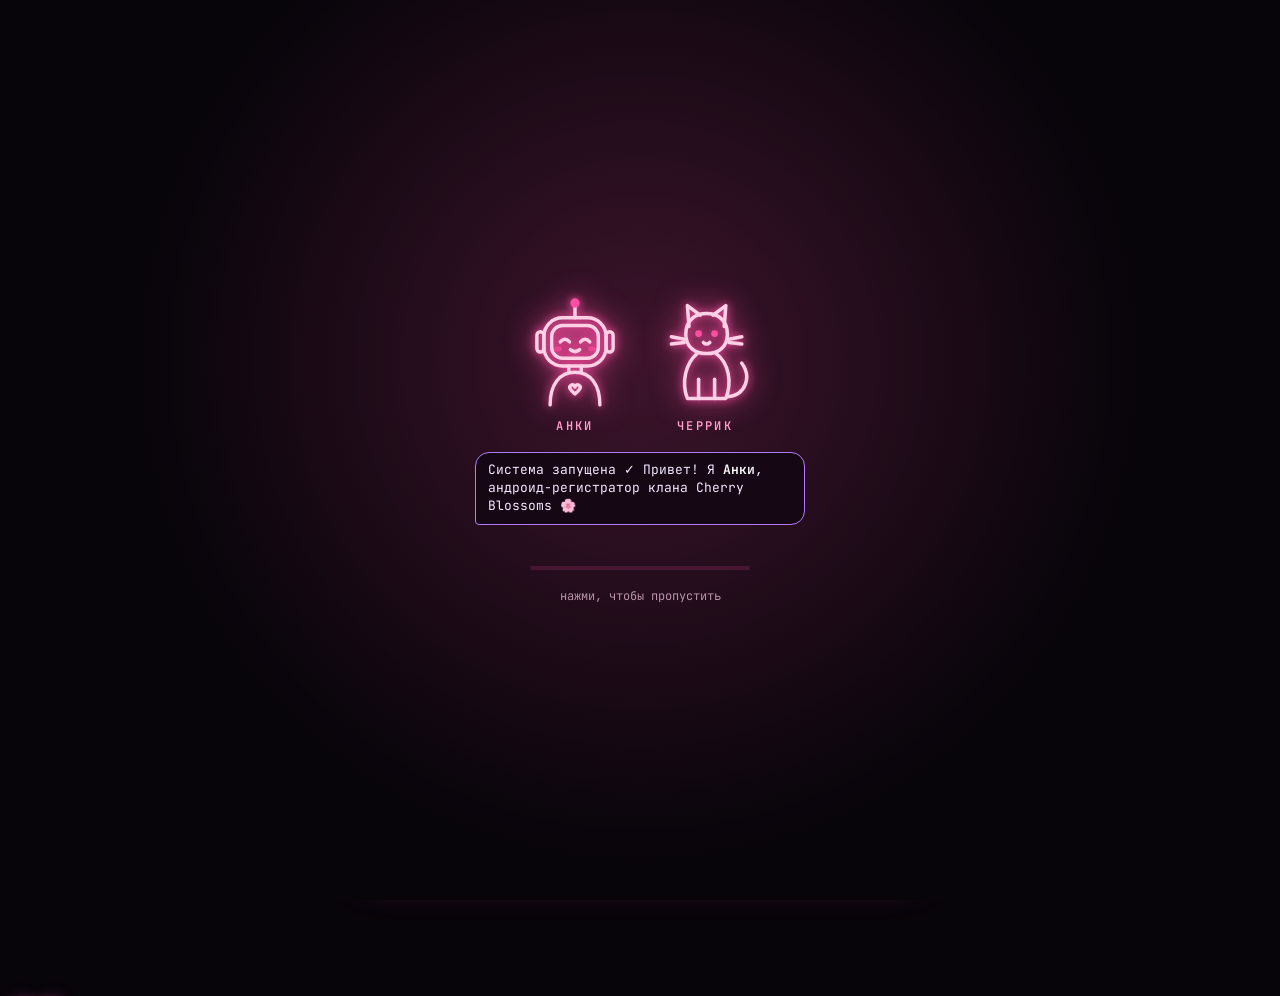
==== commit 304c32c6: "cherry: Kaushan logo, sad Anki, hide characters while typing Co-Authored-By: Claude Opus 5.5 <norepl" ====
--- a/cherry/index.html
+++ b/cherry/index.html
@@ -190,12 +190,17 @@
 .anki .scr{fill:rgba(255,79,163,.16)}
 .anki .fl{fill:#ff4fa3;stroke:none;filter:drop-shadow(0 0 3px #ff4fa3)}
 .anki .cheek{fill:rgba(255,79,163,.6);stroke:none}
-.anki .e-ok,.anki .e-err{opacity:0;transition:opacity .15s}
+.anki .e-ok,.anki .e-sad,.anki .tearA,.anki .m-sad{opacity:0;transition:opacity .15s}
 .anki .e-norm{transform-box:fill-box;transform-origin:center;animation:ablink 5.2s infinite}
-.anki.ok .e-norm,.anki.err .e-norm{opacity:0}.anki.ok .e-ok{opacity:1}.anki.err .e-err{opacity:1}
-.anki.err .e-err{stroke:#ff6b8b}
-.anki.ok{animation:ahop .5s ease-out 2}
-.anki.err{animation:ashake .45s ease-in-out}
+.anki.a-ok .e-norm,.anki.a-sad .e-norm,.anki.a-sad .m-norm{opacity:0}.anki.a-ok .e-ok{opacity:1}
+.anki.a-sad .e-sad,.anki.a-sad .m-sad,.anki.a-sad .tearA{opacity:1}
+.anki .tearA{fill:#9fd8ff;stroke:none;filter:drop-shadow(0 0 3px #9fd8ff)}
+.anki.a-sad .tearA{animation:adrip 1.4s ease-in infinite}
+.anki.a-sad .ant{animation:none;transform:rotate(24deg)}
+.anki.a-ok{animation:ahop .5s ease-out 2}
+.anki.a-sad{animation:asigh 1.2s ease-in-out}
+@keyframes adrip{from{transform:translateY(0)}to{transform:translateY(6px);opacity:0}}
+@keyframes asigh{30%{transform:translateY(3px)}}
 .anki .ant{transform-box:fill-box;transform-origin:50% 100%;animation:antsway 2.8s ease-in-out infinite alternate}
 @keyframes hover{50%{transform:translateY(-4px)}}
 @keyframes ablink{0%,93%,100%{transform:scaleY(1)}96%{transform:scaleY(.15)}}
@@ -227,7 +232,7 @@
 .intro .fig path,.intro .fig rect,.intro .fig line{fill:none;stroke:#ffd0e6;stroke-width:2.2;stroke-linecap:round;stroke-linejoin:round}
 .intro .fig .scr{fill:rgba(255,79,163,.16)}.intro .fig .fl{fill:#ff4fa3;stroke:none}.intro .fig .cheek{fill:rgba(255,79,163,.6);stroke:none}
 .intro .fig .eyes circle{fill:#ff4fa3;stroke:none}
-.intro .fig .e-ok,.intro .fig .e-err,.intro .fig .happyEyes,.intro .fig .sadEyes,.intro .fig .tear,.intro .fig .angryEyes{display:none}
+.intro .fig .e-ok,.intro .fig .e-sad,.intro .fig .tearA,.intro .fig .m-sad,.intro .fig .happyEyes,.intro .fig .sadEyes,.intro .fig .tear,.intro .fig .angryEyes{display:none}
 .intro .name{font:600 12px var(--mono);letter-spacing:.2em;color:var(--neon2);text-transform:uppercase}
 .intro .lines{min-height:96px;max-width:330px;width:100%;display:flex;flex-direction:column;gap:8px}
 .intro .ln{padding:8px 12px;border-radius:14px;font-size:14px;line-height:1.4;opacity:0;transform:translateY(6px);transition:opacity .3s,transform .3s}
@@ -237,6 +242,7 @@
 .intro .load{width:220px;height:4px;border-radius:4px;background:rgba(255,79,163,.15);overflow:hidden}
 .intro .load i{display:block;height:100%;width:0;background:var(--neon);box-shadow:0 0 10px var(--neon);transition:width 1.6s ease-in-out}
 .intro .skip{font:12px var(--mono);color:var(--soft)}
+body.typing .anki,body.typing .abubble,body.typing .peek,body.typing .bubble{opacity:0!important;pointer-events:none!important;transition:opacity .2s}
 @media (prefers-reduced-motion:reduce){.anki,.anki *,.peek{animation:none!important;transition:none!important}}
 </style>
 </head>
@@ -255,9 +261,10 @@
   <rect x="5.5" y="23" width="4.5" height="13" rx="2.2"/><rect x="50" y="23" width="4.5" height="13" rx="2.2"/>
   <path class="e-norm" d="M20.5 29.5 Q23.5 26 26.5 29.5 M33.5 29.5 Q36.5 26 39.5 29.5"/>
   <path class="e-ok" d="M20.5 30 Q23.5 25 26.5 30 M33.5 30 Q36.5 25 39.5 30"/>
-  <path class="e-err" d="M21 26.5 L26 31.5 M26 26.5 L21 31.5 M34 26.5 L39 31.5 M39 26.5 L34 31.5"/>
+  <path class="e-sad" d="M20.5 27 Q23.5 30.5 26.5 28.5 M33.5 28.5 Q36.5 30.5 39.5 27"/>
+  <ellipse class="tearA" cx="22" cy="33" rx="1.3" ry="1.8"/>
   <ellipse class="cheek" cx="19" cy="34" rx="2.6" ry="1.5"/><ellipse class="cheek" cx="41" cy="34" rx="2.6" ry="1.5"/>
-  <path d="M27 34.5 Q30 37 33 34.5"/>
+  <path class="m-norm" d="M27 34.5 Q30 37 33 34.5"/><path class="m-sad" d="M27 36 Q30 33.5 33 36"/>
   <line x1="26" y1="45" x2="26" y2="49"/><line x1="34" y1="45" x2="34" y2="49"/>
   <path d="M14 70 C14 57 20 49 30 49 C40 49 46 57 46 70"/>
   <path d="M30 63 C27 60.5 25.5 58.5 27.5 57.3 C28.8 56.6 30 57.8 30 58.6 C30 57.8 31.2 56.6 32.5 57.3 C34.5 58.5 33 60.5 30 63Z"/>
@@ -388,47 +395,47 @@
   {id:"motiv",  label:"Мотивация", hint:"почему именно мы и чего ждёшь от участия", min:100, max:1200, area:true},
   {id:"about",  label:"О себе", hint:"расскажи всё, что посчитаешь нужным", min:150, max:1800, area:true},
 ];
-const LOGO = `<svg class="logo" xmlns="http://www.w3.org/2000/svg" viewBox="0 0 577 320">
-<g fill="currentColor"><path d="M69.75 171.39Q56.83 171.9 50.285 166.12Q43.74 160.34 43.74 149.46Q43.74 142.82999999999998 46.63 133.14Q54.620000000000005 108.66 69.07000000000001 90.3Q78.76 78.05999999999999 89.47 69.72999999999999Q100.18 61.39999999999999 110.72 57.06499999999999Q121.26 52.72999999999999 130.44 52.72999999999999Q131.29000000000002 52.72999999999999 132.48000000000002 52.81499999999999Q133.67000000000002 52.89999999999999 135.2 53.06999999999999Q140.81 53.91999999999999 145.145 57.99999999999999Q149.48000000000002 62.08 149.48000000000002 68.19999999999999Q149.48000000000002 71.42999999999999 148.12 75.0Q146.42000000000002 79.75999999999999 139.62 87.24Q132.99 94.72 123.04500000000002 101.435Q113.10000000000001 108.15 102.22 111.21Q98.82000000000001 112.06 97.29 112.06Q91.34 112.06 91.34 106.62Q91.34 99.99 100.18 89.11Q102.56 85.88 104.43 85.88Q105.45 86.05 105.45 87.41Q105.28 88.42999999999999 103.58000000000001 90.64Q97.29 98.97 97.29 104.24Q97.29 106.28 98.39500000000001 107.3Q99.5 108.32 101.2 107.97999999999999Q111.06 105.94 118.88 100.84Q126.7 95.74 132.395 88.51499999999999Q138.09 81.28999999999999 141.15 73.3Q142.51 69.72999999999999 142.51 66.83999999999999Q142.51 62.58999999999999 139.70499999999998 60.29499999999999Q136.9 57.999999999999986 132.65 57.999999999999986Q122.11 57.999999999999986 105.62 68.88Q94.4 76.19 83.86 86.56Q73.32 96.92999999999999 65.245 108.91499999999999Q57.17 120.9 53.260000000000005 133.14Q50.88 140.62 50.88 147.07999999999998Q50.88 156.26 55.894999999999996 161.27499999999998Q60.91 166.29 69.92 166.29Q79.78 166.29 93.55000000000001 158.3Q102.22 153.2 110.72 146.57Q119.22 139.94 126.615 132.63Q134.01 125.32 139.11 118.52Q140.47000000000003 117.16 141.32 117.16Q141.83 117.16 141.83 117.84Q141.83 119.53999999999999 140.47000000000003 121.41Q136.39 126.85 131.20499999999998 132.375Q126.02000000000001 137.9 119.56 143.68Q111.06 151.33 102.05000000000001 157.53500000000003Q93.04 163.74 84.71000000000001 167.395Q76.38 171.05 69.75 171.39ZM132.82 170.03Q129.25 170.03 129.76 166.46Q130.78 160.0 133.32999999999998 153.54Q134.69 150.14 136.815 145.72Q138.94 141.3 141.82999999999998 135.86Q143.35999999999999 132.97 144.46499999999997 130.76Q145.57 128.55 146.25 127.19Q147.44 124.81 148.71499999999997 122.09Q149.98999999999998 119.37 151.35 116.13999999999999Q157.81 102.03 162.485 93.955Q167.16 85.88 172.6 82.47999999999999Q172.94 82.14 174.47 82.395Q176.0 82.64999999999999 177.445 83.16Q178.89 83.66999999999999 179.23 84.35Q179.74 85.53999999999999 179.74 87.75Q179.74 94.55 173.45 104.07Q170.04999999999998 109.16999999999999 164.86499999999998 115.20499999999998Q159.67999999999998 121.24 152.70999999999998 128.21L149.64999999999998 133.14Q144.54999999999998 141.3 141.745 147.08Q138.94 152.86 139.61999999999998 157.28Q139.95999999999998 158.3 140.47 158.3Q140.98 158.3 142.17 157.45Q143.35999999999999 156.6 144.635 155.41Q145.91 154.22 147.1 152.52Q147.95 151.67 148.545 150.64999999999998Q149.14 149.63 149.82 148.78Q150.83999999999997 146.91 151.85999999999999 145.72Q155.08999999999997 140.28 157.29999999999998 138.07Q161.04 134.32999999999998 163.93 134.32999999999998Q167.32999999999998 134.32999999999998 169.96499999999997 137.98499999999999Q172.6 141.64 175.66 148.44Q177.87 153.54 179.74 156.26Q181.60999999999999 158.81 183.31 158.81Q185.01 158.81 187.22 156.77Q189.26 154.9 190.79 154.73Q191.81 155.92 190.62 157.70499999999998Q189.43 159.49 187.135 161.10500000000002Q184.83999999999997 162.72 182.63 163.74Q180.42 164.76 179.23 164.42Q174.47 163.06 171.83499999999998 159.575Q169.2 156.09 166.64999999999998 150.48Q165.79999999999998 148.61 165.12 147.16500000000002Q164.44 145.72 163.76 144.87Q162.57 143.17 160.53 143.17Q159.0 143.17 156.95999999999998 144.7Q154.92 146.4 152.88 148.695Q150.83999999999997 150.99 148.97 154.22Q147.78 155.92 147.185 156.855Q146.58999999999997 157.79 146.25 158.13Q145.39999999999998 159.32 143.61499999999998 161.615Q141.82999999999998 163.91 139.45 167.31Q138.6 168.33 136.815 169.18Q135.03 170.03 133.32999999999998 170.03ZM153.56 121.24Q154.07 121.58 156.10999999999999 119.625Q158.14999999999998 117.66999999999999 160.78499999999997 114.52499999999999Q163.42 111.38 166.055 107.895Q168.69 104.41 170.22 101.69Q175.49 92.67999999999999 175.49 89.78999999999999Q175.49 88.6 174.64 88.08999999999999Q172.94 86.72999999999999 170.05 89.535Q167.16 92.33999999999999 164.26999999999998 96.845Q161.38 101.35 159.33999999999997 105.77Q158.14999999999998 108.49 156.875 111.88999999999999Q155.6 115.28999999999999 154.75 117.925Q153.89999999999998 120.56 153.56 121.24ZM204.04999999999998 161.87Q200.48 161.87 197.76 160.0Q193.33999999999997 156.6 193.33999999999997 149.8Q193.33999999999997 143.0 198.09999999999997 135.35Q202.85999999999999 127.69999999999999 212.54999999999998 121.24Q214.25 120.05 217.14 120.05Q220.88 120.05 223.855 122.09Q226.82999999999998 124.13 226.14999999999998 127.36Q224.95999999999998 132.63 220.96499999999997 136.70999999999998Q216.96999999999997 140.79 211.61499999999998 143.935Q206.26 147.07999999999998 200.64999999999998 149.97Q200.48 150.48 200.39499999999998 150.99Q200.30999999999997 151.5 200.30999999999997 152.01Q200.30999999999997 154.39 201.92499999999998 156.175Q203.54 157.96 206.42999999999998 157.96Q208.64 157.96 210.17 157.28Q212.89 156.26 214.67499999999998 155.41Q216.45999999999998 154.56 218.83999999999997 152.86Q221.21999999999997 151.16 225.29999999999998 147.76Q227.17 146.4 227.51 146.4Q228.52999999999997 146.4 228.19 147.93Q226.48999999999998 150.65 222.325 153.88Q218.16 157.11 213.14499999999998 159.49Q208.13 161.87 204.04999999999998 161.87ZM201.67 145.38Q203.02999999999997 145.38 207.27999999999997 142.66Q211.52999999999997 139.94 215.26999999999998 136.71Q221.73 130.76 221.73 127.53Q221.73 126.68 221.21999999999997 126.0Q220.70999999999998 125.15 219.69 125.15Q216.45999999999998 125.15 208.80999999999997 132.8Q203.54 137.9 201.67 145.38ZM228.01999999999998 163.57Q225.80999999999997 163.57 225.80999999999997 159.66Q225.80999999999997 156.43 227.33999999999997 153.37Q231.24999999999997 145.89 234.48 138.57999999999998Q236.68999999999997 134.16 238.64499999999998 130.07999999999998Q240.59999999999997 126.0 242.29999999999998 122.6Q243.32 121.58 244.33999999999997 121.58Q246.54999999999998 121.58 245.7 123.62Q245.35999999999999 124.81 244.765 126.425Q244.17 128.04 243.32 130.25Q240.59999999999997 137.39 240.08999999999997 140.28Q244.84999999999997 136.03 249.86499999999998 132.375Q254.88 128.72 259.29999999999995 126.34Q263.71999999999997 123.96000000000001 266.78 123.96000000000001Q269.5 123.96000000000001 269.5 126.16999999999999Q269.5 128.04 267.79999999999995 130.165Q266.09999999999997 132.29 264.4 132.29Q263.54999999999995 132.29 263.03999999999996 131.78Q262.53 131.61 261.0 131.61Q255.55999999999997 131.61 249.60999999999999 136.88Q243.32 142.15 238.21999999999997 149.54500000000002Q233.11999999999998 156.94 230.73999999999998 162.38Q229.54999999999998 163.57 228.01999999999998 163.57ZM261.51 163.57Q259.3 163.57 259.3 159.66Q259.3 156.43 260.83 153.37Q264.74 145.89 267.96999999999997 138.57999999999998Q270.18 134.16 272.135 130.07999999999998Q274.09 126.0 275.78999999999996 122.6Q276.81 121.58 277.83 121.58Q280.03999999999996 121.58 279.19 123.62Q278.84999999999997 124.81 278.255 126.425Q277.65999999999997 128.04 276.81 130.25Q274.09 137.39 273.58 140.28Q278.34 136.03 283.355 132.375Q288.37 128.72 292.78999999999996 126.34Q297.21 123.96000000000001 300.27 123.96000000000001Q302.99 123.96000000000001 302.99 126.16999999999999Q302.99 128.04 301.28999999999996 130.165Q299.59 132.29 297.89 132.29Q297.03999999999996 132.29 296.53 131.78Q296.02 131.61 294.49 131.61Q289.05 131.61 283.09999999999997 136.88Q276.81 142.15 271.71000000000004 149.54500000000002Q266.61 156.94 264.22999999999996 162.38Q263.03999999999996 163.57 261.51 163.57ZM296.02 194.85Q292.28 194.85 289.9 191.45Q287.52 188.05 287.52 183.46Q287.52 180.91 288.37 178.87Q289.73 175.98 290.58 175.98Q291.26 175.98 291.26 177.0Q291.26 177.85 290.75 179.21Q290.58 179.72 290.495 180.14499999999998Q290.41 180.57 290.41 180.91Q290.41 183.97 292.19500000000005 187.2Q293.98 190.43 296.7 190.43L298.06 190.09Q302.14 189.07 305.79499999999996 185.58499999999998Q309.45 182.1 313.02 177.0Q317.78 170.03 321.52 161.95499999999998Q325.26 153.88 327.98 145.89Q330.7 137.9 332.06 131.44Q332.06 130.59 331.38 130.59Q330.19 130.59 327.64 133.31Q325.6 135.52 322.37 139.43Q319.14 143.34 314.38 148.78L311.66 152.01Q308.94 155.24 306.135 156.685Q303.33 158.13 300.95 158.13Q298.91 158.13 297.55 157.28Q295.85 156.09 295.85 153.03Q295.85 148.1 300.44 136.71L302.65 131.27Q304.35 127.36 305.625 124.13Q306.9 120.9 308.09 118.18Q309.28 115.97 310.81 115.97Q312.68 115.97 311.49 118.18Q305.37 132.12 304.35 140.11Q304.18 140.45 304.18 141.045Q304.18 141.64 304.18 142.32Q304.18 146.06 307.24 146.06Q309.28 146.06 313.02 143.68Q316.76 140.96 322.37 135.095Q327.98 129.23 335.8 120.22Q337.16 118.86 338.35 117.5Q339.54 116.13999999999999 340.56 114.94999999999999Q341.24 114.27 341.75 114.27Q342.26 114.27 342.26 115.8Q342.26 117.33 341.75 119.71Q341.24 121.91999999999999 341.24 122.43Q339.2 134.84 333.76 149.12Q328.15 163.23 319.565 175.3Q310.98 187.37 300.44 193.49Q298.23 194.85 296.02 194.85Z"/><path d="M186.04 279.73Q181.96 279.73 181.96 276.5Q181.96 273.27 186.21 268.51Q190.12 264.26 198.96 259.41499999999996Q207.8 254.57 219.19 250.82999999999998Q221.74 249.98 223.27 249.98Q225.31 249.98 225.31 250.82999999999998Q225.31 251.68 223.27 252.19Q216.13 254.06 209.16 257.54499999999996Q202.19 261.03 196.75 264.94Q188.08 271.23 188.08 273.61Q188.08 274.97 190.8 274.97Q196.75 274.97 209.16 267.66Q217.32 262.9 224.63 256.865Q231.94 250.82999999999998 236.445 244.88Q240.95 238.93 240.95 234.17Q240.95 228.73 234.49 225.67Q228.37 228.9 221.74 231.875Q215.11 234.85 209.16000000000003 237.23000000000002Q203.21 239.61 198.875 240.8Q194.54000000000002 241.99 193.01 241.65Q187.91 240.63 187.91 237.91Q187.91 235.53 191.22500000000002 232.47Q194.54000000000002 229.41 198.705 226.86Q202.87 224.31 205.42000000000002 223.45999999999998Q215.11 220.06 223.95 220.06Q230.07 220.06 235.34 221.93Q241.46 218.87 248.005 213.26Q254.55 207.65 259.65 201.19Q264.75 194.73 266.28000000000003 189.12Q267.13 185.38 267.13 183.68Q267.13 177.05 261.605 173.905Q256.08000000000004 170.76 246.73000000000002 170.76Q232.62 170.76 213.75 176.70999999999998Q201.17000000000002 180.62 190.54500000000002 185.975Q179.92000000000002 191.32999999999998 173.46 196.855Q167.0 202.38 166.49 207.31Q166.32 208.84 165.3 209.69Q164.28 210.54 163.09 210.54Q161.05 210.54 161.05 207.99Q161.05 199.32 176.18 189.63Q183.83 184.52999999999997 193.265 180.195Q202.7 175.86 212.9 172.63Q223.10000000000002 169.39999999999998 232.875 167.61499999999998Q242.65 165.82999999999998 250.81 165.82999999999998Q261.86 165.82999999999998 268.235 169.39999999999998Q274.61 172.97 274.61 180.62Q274.61 183.51 273.59000000000003 187.07999999999998Q271.72 194.05 266.28000000000003 200.85000000000002Q260.84000000000003 207.65 253.53000000000003 213.345Q246.22000000000003 219.04 238.4 223.12Q247.92000000000002 229.24 247.92000000000002 236.89Q247.92000000000002 246.24 236.02 256.1Q230.07 261.03 222.93 265.28Q215.79000000000002 269.53 208.65 272.76Q201.51 275.99 195.56 277.86Q189.61 279.73 186.04 279.73ZM176.18 274.29Q171.76 273.44 169.975 271.23Q168.19 269.02 168.19 264.77Q168.19 263.92 168.36 262.22Q168.53 260.52 168.87 257.8Q169.72 251.85 173.375 243.86Q177.03 235.87 182.385 227.03Q187.74 218.19 193.945 209.69Q200.15 201.19 206.27 194.22L205.25 194.39Q204.4 194.39 204.4 193.54Q204.4 192.86 205.59 190.64999999999998Q207.63 186.91 210.35 185.04Q211.71 184.01999999999998 212.39 183.51Q213.07 183.0 213.24 182.82999999999998Q214.09 181.98 215.96 181.98Q218.17000000000002 181.98 220.125 183.17000000000002Q222.07999999999998 184.36 222.07999999999998 185.55Q222.07999999999998 186.06 221.23000000000002 186.91Q213.75 193.54 203.55 206.8Q196.58 215.81 190.46 224.99Q184.34 234.17 180.345 241.82Q176.35 249.47 175.67000000000002 254.23L174.82 257.63Q174.65 257.97 174.565 258.82000000000005Q174.48 259.67 174.14 261.03Q173.46 263.24 173.46 265.45Q173.46 269.19 176.35 270.04Q178.56 270.38 178.56 272.59Q178.56 274.63 176.18 274.29ZM198.28 236.89Q198.96 237.23 199.64 237.23Q202.36 237.23 209.67000000000002 234.34Q214.43 232.47 219.785 230.005Q225.14 227.54 230.92000000000002 224.48Q229.56 224.14 227.775 223.97Q225.99 223.8 224.12 223.8Q217.15 223.8 210.18 226.86H210.01Q207.29000000000002 228.05 204.995 229.24Q202.7 230.43 200.83 231.28Q197.26 232.98 197.26 235.19Q197.26 236.04 198.28 236.89ZM250.81 279.22Q248.94 279.22 247.66500000000002 278.03Q246.39000000000001 276.84 246.56 275.14Q246.9 268.17 249.195 261.71000000000004Q251.49 255.25 255.91 246.24Q256.42 245.05 256.845 244.115Q257.27 243.18 257.61 242.5Q261.35 234.51 265.26 227.2Q269.17 219.89 273.08000000000004 212.92L275.46000000000004 208.67Q279.54 201.36 282.6 196.85500000000002Q285.66 192.35 288.72 190.31Q292.63 187.93 293.48 187.93Q294.84000000000003 187.93 296.2 190.31Q297.05 192.01 292.8 198.64Q290.59000000000003 202.04 287.27500000000003 207.14Q283.96000000000004 212.24 279.37 218.7Q278.52 219.89 276.565 222.865Q274.61 225.84 271.38 230.6Q268.15000000000003 235.36 265.77 239.185Q263.39 243.01 261.86 245.9Q258.8 251.51 256.08000000000004 257.885Q253.36 264.26 253.36 267.83Q253.36 271.06 255.91 271.06Q259.99 271.06 269.0 264.09Q270.02 264.26 270.02 265.11Q270.02 265.79 268.32 267.49Q266.79 269.02 264.495 270.80499999999995Q262.2 272.59 259.14 274.97L256.42 277.01Q253.70000000000002 279.22 250.81 279.22ZM282.09000000000003 270.89Q275.46000000000004 270.89 275.46000000000004 264.94Q275.46000000000004 264.6 275.545 263.75Q275.63 262.9 275.8 261.71Q277.5 254.74 282.685 248.195Q287.87 241.65 294.67 236.72Q297.22 234.68 302.83000000000004 234.68Q306.06 234.68 308.525 235.615Q310.99 236.55 312.01 238.42Q313.03000000000003 240.12 313.03000000000003 242.32999999999998Q313.03000000000003 242.67 312.94500000000005 243.35Q312.86 244.03 312.69 244.88Q313.03000000000003 244.71 313.795 244.71Q314.56 244.71 315.75 244.54Q316.94 244.37 318.045 244.2Q319.15000000000003 244.03 320.34000000000003 244.03H321.02000000000004Q322.89000000000004 244.03 321.44500000000005 245.475Q320.0 246.92 317.62 247.26L311.84000000000003 247.94Q310.14000000000004 252.7 305.975 257.46000000000004Q301.81 262.22 296.795 265.70500000000004Q291.78000000000003 269.19 287.36 270.21Q284.81 270.89 282.09000000000003 270.89ZM303.85 245.56Q304.87 245.56 306.315 245.475Q307.76 245.39 309.63 245.22Q309.8 244.88 309.8 243.69Q309.8 240.63 307.25 239.44Q305.89 238.59 303.85 238.59Q301.3 238.59 298.665 240.20499999999998Q296.03000000000003 241.82 293.14000000000004 244.37Q296.71000000000004 245.56 303.85 245.56ZM287.19 264.94Q288.89000000000004 264.94 292.035 263.325Q295.18 261.71 298.58000000000004 258.99Q301.98 256.27 304.70000000000005 253.21Q305.55 252.36 306.4 251.085Q307.25 249.81 308.27000000000004 248.45L304.19 248.96Q294.67 250.32 287.19 250.49Q283.45000000000005 256.61 282.6 260.69Q282.43 262.9 283.79 263.91999999999996Q285.15000000000003 264.94 287.19 264.94ZM312.18 275.14Q309.46000000000004 275.14 307.42 274.63Q305.55 274.12 305.55 273.27Q305.55 271.91 308.27000000000004 271.74Q310.82 271.57 311.67 271.23Q313.20000000000005 270.89 315.24 270.72Q317.11 270.38 318.3 270.21Q326.46000000000004 267.83 326.46000000000004 262.9Q326.46000000000004 259.5 322.89000000000004 254.23Q320.68 251.0 320.68 247.09Q320.68 242.32999999999998 323.655 237.74Q326.63 233.15 331.135 229.66500000000002Q335.64000000000004 226.18 340.23 224.99Q342.27000000000004 224.48 344.48 224.48Q348.05 224.48 349.58000000000004 226.18Q350.6 227.2 350.6 230.6Q350.6 233.15 349.75 235.785Q348.90000000000003 238.42 347.37 240.12Q346.52000000000004 240.97 346.01 240.97Q345.16 240.97 345.16 238.59L345.33000000000004 235.19Q345.5 233.82999999999998 345.58500000000004 232.81Q345.67 231.79 345.67 231.11Q345.67 228.22 344.48 227.70999999999998Q343.12 227.37 342.61 227.37Q339.04 227.37 334.96000000000004 230.6Q330.88 233.82999999999998 328.33000000000004 238.07999999999998Q327.31 239.61 327.31 241.82Q327.31 244.54 328.755 248.195Q330.20000000000005 251.85 330.88 253.55Q332.58000000000004 257.29 333.51500000000004 260.01Q334.45000000000005 262.73 334.45000000000005 264.77Q334.45000000000005 265.79 334.28000000000003 266.3Q335.13 265.96 338.36 265.28Q341.25 264.6 343.29 264.6Q344.48 264.6 344.48 265.11Q344.48 265.28 343.46000000000004 266.3Q342.95000000000005 266.81 340.31500000000005 267.91499999999996Q337.68 269.02 334.19500000000005 270.21Q330.71000000000004 271.4 327.31000000000006 272.41999999999996Q323.91 273.44 321.53000000000003 273.95Q317.45000000000005 275.14 312.18 275.14ZM344.82 275.14Q342.1 275.14 340.06 274.63Q338.19 274.12 338.19 273.27Q338.19 271.91 340.91 271.74Q343.46 271.57 344.31 271.23Q345.84000000000003 270.89 347.88 270.72Q349.75 270.38 350.94 270.21Q359.1 267.83 359.1 262.9Q359.1 259.5 355.53000000000003 254.23Q353.32 251.0 353.32 247.09Q353.32 242.32999999999998 356.29499999999996 237.74Q359.27 233.15 363.775 229.66500000000002Q368.28000000000003 226.18 372.87 224.99Q374.91 224.48 377.12 224.48Q380.69 224.48 382.22 226.18Q383.24 227.2 383.24 230.6Q383.24 233.15 382.39 235.785Q381.54 238.42 380.01 240.12Q379.16 240.97 378.65 240.97Q377.8 240.97 377.8 238.59L377.97 235.19Q378.14 233.82999999999998 378.225 232.81Q378.31 231.79 378.31 231.11Q378.31 228.22 377.12 227.70999999999998Q375.76 227.37 375.25 227.37Q371.68 227.37 367.6 230.6Q363.52 233.82999999999998 360.97 238.07999999999998Q359.95 239.61 359.95 241.82Q359.95 244.54 361.395 248.195Q362.84000000000003 251.85 363.52 253.55Q365.22 257.29 366.15500000000003 260.01Q367.09000000000003 262.73 367.09000000000003 264.77Q367.09000000000003 265.79 366.92 266.3Q367.77 265.96 371.0 265.28Q373.89 264.6 375.93 264.6Q377.12 264.6 377.12 265.11Q377.12 265.28 376.1 266.3Q375.59000000000003 266.81 372.95500000000004 267.91499999999996Q370.32 269.02 366.83500000000004 270.21Q363.35 271.4 359.95000000000005 272.41999999999996Q356.55 273.44 354.17 273.95Q350.09000000000003 275.14 344.82 275.14ZM387.49 270.89Q380.86 270.89 380.86 264.94Q380.86 264.6 380.945 263.75Q381.03 262.9 381.2 261.71Q382.9 254.74 388.085 248.195Q393.27 241.65 400.07 236.72Q402.62 234.68 408.23 234.68Q411.46 234.68 413.92499999999995 235.615Q416.39 236.55 417.40999999999997 238.42Q418.43 240.12 418.43 242.32999999999998Q418.43 242.67 418.345 243.35Q418.26 244.03 418.09 244.88Q418.43 244.71 419.195 244.71Q419.96 244.71 421.15 244.54Q422.34 244.37 423.445 244.2Q424.55 244.03 425.74 244.03H426.42Q428.29 244.03 426.845 245.475Q425.4 246.92 423.02 247.26L417.24 247.94Q415.54 252.7 411.375 257.46000000000004Q407.21 262.22 402.195 265.70500000000004Q397.18 269.19 392.76 270.21Q390.21 270.89 387.49 270.89ZM409.25 245.56Q410.27 245.56 411.715 245.475Q413.15999999999997 245.39 415.03 245.22Q415.2 244.88 415.2 243.69Q415.2 240.63 412.65 239.44Q411.28999999999996 238.59 409.25 238.59Q406.7 238.59 404.065 240.20499999999998Q401.43 241.82 398.54 244.37Q402.11 245.56 409.25 245.56ZM392.59 264.94Q394.29 264.94 397.435 263.325Q400.58 261.71 403.98 258.99Q407.38 256.27 410.1 253.21Q410.95 252.36 411.79999999999995 251.085Q412.65 249.81 413.67 248.45L409.59 248.96Q400.07 250.32 392.59 250.49Q388.85 256.61 388.0 260.69Q387.83 262.9 389.19 263.91999999999996Q390.55 264.94 392.59 264.94ZM419.79 273.61Q418.6 273.61 418.6 271.57Q418.6 269.87 419.365 267.49Q420.13 265.11 421.15 263.07Q422.68 260.18 425.74 252.87Q429.31 244.88 431.69 240.035Q434.07 235.19 436.28 232.64Q438.66 229.75 440.02 229.75Q440.87 229.75 441.38 230.85500000000002Q441.89 231.96 441.89 233.32Q441.89 234.68 441.55 235.01999999999998Q440.19 236.38 437.98 239.61Q435.77 242.84 433.9 246.07Q430.33 252.7 430.33 255.93Q430.33 256.27 430.41499999999996 256.61Q430.5 256.95 430.67 257.29Q432.71 256.27 434.40999999999997 255.25Q436.11 254.23 438.32 252.36L448.69 242.84Q450.39 241.31 451.75 240.29000000000002Q453.11 239.27 453.96 238.59Q455.66 237.4 457.19 237.4Q458.55 237.4 460.42 239.1Q461.27 239.95 461.27 243.69V247.94Q461.27 248.62 461.185 249.215Q461.1 249.81 461.1 250.49Q461.1 252.7 461.69500000000005 254.315Q462.29 255.93 463.48 255.93Q463.99 255.93 464.84000000000003 255.07999999999998L469.6 249.47Q475.55 242.5 478.78 239.26999999999998Q482.01 236.04 486.09000000000003 234.85Q486.6 234.68 487.025 234.595Q487.45 234.51 487.79 234.51Q489.32 234.51 490.42499999999995 235.53Q491.53 236.55 491.02 238.25Q490.34000000000003 240.97 489.235 244.45499999999998Q488.13 247.94 487.28 249.98Q485.24 254.06 485.24 256.44Q485.24 257.97 486.515 258.48Q487.79 258.99 489.06500000000005 259.15999999999997Q490.34000000000003 259.33 490.34000000000003 259.84Q493.74 258.65 495.44 258.65Q497.14 258.65 496.28999999999996 259.755Q495.44 260.86 493.23 262.39Q491.02 263.92 488.385 265.025Q485.75 266.13 483.71000000000004 266.13Q479.46 266.13 479.46 261.54Q479.46 259.16 480.14 257.12Q482.52 248.45 482.52 245.9Q482.52 243.35 481.16 243.35Q478.1 243.35 468.07 255.59Q467.05 256.78 465.775 258.14Q464.5 259.5 462.97 260.86Q460.93 262.73 459.06 264.77Q458.04 265.79 456.34000000000003 265.79Q452.77 265.79 452.43 263.24Q452.26 260.52 452.175 258.735Q452.09000000000003 256.95 452.09000000000003 256.27Q451.75 251.85 451.58 250.32Q451.40999999999997 248.79 450.05 248.79Q448.35 248.79 441.55 254.23Q432.37 261.54 424.71999999999997 270.55Q421.49 273.61 419.79 273.61ZM492.71999999999997 275.14Q490.0 275.14 487.96 274.63Q486.09 274.12 486.09 273.27Q486.09 271.91 488.81 271.74Q491.35999999999996 271.57 492.21 271.23Q493.74 270.89 495.78 270.72Q497.65 270.38 498.84 270.21Q507.0 267.83 507.0 262.9Q507.0 259.5 503.43 254.23Q501.21999999999997 251.0 501.21999999999997 247.09Q501.21999999999997 242.32999999999998 504.19499999999994 237.74Q507.16999999999996 233.15 511.67499999999995 229.66500000000002Q516.18 226.18 520.77 224.99Q522.81 224.48 525.02 224.48Q528.59 224.48 530.12 226.18Q531.14 227.2 531.14 230.6Q531.14 233.15 530.29 235.785Q529.4399999999999 238.42 527.91 240.12Q527.06 240.97 526.55 240.97Q525.6999999999999 240.97 525.6999999999999 238.59L525.87 235.19Q526.04 233.82999999999998 526.125 232.81Q526.21 231.79 526.21 231.11Q526.21 228.22 525.02 227.70999999999998Q523.66 227.37 523.15 227.37Q519.58 227.37 515.5 230.6Q511.41999999999996 233.82999999999998 508.87 238.07999999999998Q507.84999999999997 239.61 507.84999999999997 241.82Q507.84999999999997 244.54 509.29499999999996 248.195Q510.74 251.85 511.41999999999996 253.55Q513.12 257.29 514.0550000000001 260.01Q514.99 262.73 514.99 264.77Q514.99 265.79 514.8199999999999 266.3Q515.67 265.96 518.9 265.28Q521.79 264.6 523.83 264.6Q525.02 264.6 525.02 265.11Q525.02 265.28 524.0 266.3Q523.49 266.81 520.855 267.91499999999996Q518.22 269.02 514.735 270.21Q511.25 271.4 507.85 272.41999999999996Q504.45 273.44 502.07 273.95Q497.99 275.14 492.71999999999997 275.14Z"/></g>
-<line x1="30" y1="292" x2="547" y2="292" stroke="currentColor" stroke-width="1.6" opacity=".55"/>
-<path d="M566.72,18 C496.72,40 426.72,40 361.72,88 M456.72,44 C458.72,70 446.72,92 426.72,110" fill="none" stroke="#6b4a45" stroke-width="5" stroke-linecap="round"/>
-<path d="M366.7,92.0 C352.8,75.8 353.9,60.8 366.6,61.5 L371.0,67.8 L377.2,63.4 C389.4,67.1 385.3,81.6 366.7,92.0Z" fill="#eaa3b6" stroke="#c56b86" stroke-width="1.8" stroke-linejoin="round"/>
-<path d="M366.7,92.0 C377.8,73.8 392.4,70.2 395.7,82.5 L391.1,88.6 L397.2,93.2 C397.4,105.9 382.4,106.5 366.7,92.0Z" fill="#eaa3b6" stroke="#c56b86" stroke-width="1.8" stroke-linejoin="round"/>
-<path d="M366.7,92.0 C387.5,96.9 395.4,109.7 384.7,116.6 L377.5,114.1 L375.0,121.3 C363.0,125.5 357.8,111.4 366.7,92.0Z" fill="#eaa3b6" stroke="#c56b86" stroke-width="1.8" stroke-linejoin="round"/>
-<path d="M366.7,92.0 C368.5,113.2 358.7,124.7 348.9,116.7 L349.0,109.1 L341.4,109.0 C333.7,98.8 345.5,89.5 366.7,92.0Z" fill="#eaa3b6" stroke="#c56b86" stroke-width="1.8" stroke-linejoin="round"/>
-<path d="M366.7,92.0 C347.1,100.2 333.1,94.5 337.7,82.7 L345.0,80.5 L342.8,73.1 C350.0,62.7 362.5,71.1 366.7,92.0Z" fill="#eaa3b6" stroke="#c56b86" stroke-width="1.8" stroke-linejoin="round"/>
-<line x1="366.72" y1="92" x2="377.6" y2="98.3" stroke="#c56b86" stroke-width="1.5"/><circle cx="377.6" cy="98.3" r="2.1" fill="#c56b86"/>
-<line x1="366.72" y1="92" x2="368.7" y2="104.4" stroke="#c56b86" stroke-width="1.5"/><circle cx="368.7" cy="104.4" r="2.1" fill="#c56b86"/>
-<line x1="366.72" y1="92" x2="358.3" y2="101.4" stroke="#c56b86" stroke-width="1.5"/><circle cx="358.3" cy="101.4" r="2.1" fill="#c56b86"/>
-<line x1="366.72" y1="92" x2="354.1" y2="91.3" stroke="#c56b86" stroke-width="1.5"/><circle cx="354.1" cy="91.3" r="2.1" fill="#c56b86"/>
-<line x1="366.72" y1="92" x2="359.3" y2="81.8" stroke="#c56b86" stroke-width="1.5"/><circle cx="359.3" cy="81.8" r="2.1" fill="#c56b86"/>
-<line x1="366.72" y1="92" x2="370.0" y2="79.8" stroke="#c56b86" stroke-width="1.5"/><circle cx="370.0" cy="79.8" r="2.1" fill="#c56b86"/>
-<line x1="366.72" y1="92" x2="378.2" y2="86.9" stroke="#c56b86" stroke-width="1.5"/><circle cx="378.2" cy="86.9" r="2.1" fill="#c56b86"/>
-<circle cx="366.72" cy="92" r="4.2" fill="#c56b86"/><path d="M426.7,112.0 C423.9,97.3 429.9,88.6 437.3,93.5 L437.8,98.8 L443.1,98.3 C449.2,104.8 441.6,112.2 426.7,112.0Z" fill="#eaa3b6" stroke="#c56b86" stroke-width="1.3" stroke-linejoin="round"/>
-<path d="M426.7,112.0 C439.8,104.8 449.9,107.8 447.6,116.4 L442.7,118.5 L444.8,123.4 C440.5,131.2 431.2,126.2 426.7,112.0Z" fill="#eaa3b6" stroke="#c56b86" stroke-width="1.3" stroke-linejoin="round"/>
-<path d="M426.7,112.0 C437.6,122.2 437.9,132.8 429.0,133.2 L425.5,129.2 L421.5,132.7 C412.8,131.0 414.5,120.6 426.7,112.0Z" fill="#eaa3b6" stroke="#c56b86" stroke-width="1.3" stroke-linejoin="round"/>
-<path d="M426.7,112.0 C420.3,125.5 410.4,129.1 407.3,120.7 L410.0,116.2 L405.4,113.4 C404.3,104.6 414.8,103.1 426.7,112.0Z" fill="#eaa3b6" stroke="#c56b86" stroke-width="1.3" stroke-linejoin="round"/>
-<path d="M426.7,112.0 C411.9,110.1 405.5,101.8 412.4,96.2 L417.6,97.4 L418.8,92.2 C426.8,88.4 431.5,97.9 426.7,112.0Z" fill="#eaa3b6" stroke="#c56b86" stroke-width="1.3" stroke-linejoin="round"/>
-<line x1="426.72" y1="112" x2="431.1" y2="119.6" stroke="#c56b86" stroke-width="1.1"/><circle cx="431.1" cy="119.6" r="1.5" fill="#c56b86"/>
-<line x1="426.72" y1="112" x2="423.6" y2="120.2" stroke="#c56b86" stroke-width="1.1"/><circle cx="423.6" cy="120.2" r="1.5" fill="#c56b86"/>
-<line x1="426.72" y1="112" x2="418.3" y2="114.7" stroke="#c56b86" stroke-width="1.1"/><circle cx="418.3" cy="114.7" r="1.5" fill="#c56b86"/>
-<line x1="426.72" y1="112" x2="419.3" y2="107.2" stroke="#c56b86" stroke-width="1.1"/><circle cx="419.3" cy="107.2" r="1.5" fill="#c56b86"/>
-<line x1="426.72" y1="112" x2="425.8" y2="103.2" stroke="#c56b86" stroke-width="1.1"/><circle cx="425.8" cy="103.2" r="1.5" fill="#c56b86"/>
-<line x1="426.72" y1="112" x2="433.0" y2="105.8" stroke="#c56b86" stroke-width="1.1"/><circle cx="433.0" cy="105.8" r="1.5" fill="#c56b86"/>
-<line x1="426.72" y1="112" x2="435.5" y2="112.9" stroke="#c56b86" stroke-width="1.1"/><circle cx="435.5" cy="112.9" r="1.5" fill="#c56b86"/>
-<circle cx="426.72" cy="112" r="2.9" fill="#c56b86"/><path d="M516.7,30.0 C504.6,25.8 500.7,17.6 507.5,14.2 L511.7,16.1 L513.6,12.0 C521.0,10.2 523.3,19.0 516.7,30.0Z" fill="#eaa3b6" stroke="#c56b86" stroke-width="1.1" stroke-linejoin="round"/>
-<path d="M516.7,30.0 C517.0,17.2 523.5,11.0 528.9,16.4 L528.4,20.9 L532.9,21.5 C536.8,28.0 529.2,32.8 516.7,30.0Z" fill="#eaa3b6" stroke="#c56b86" stroke-width="1.1" stroke-linejoin="round"/>
-<path d="M516.7,30.0 C529.0,26.3 536.9,30.6 533.5,37.4 L529.0,38.3 L529.8,42.8 C524.9,48.5 517.9,42.7 516.7,30.0Z" fill="#eaa3b6" stroke="#c56b86" stroke-width="1.1" stroke-linejoin="round"/>
-<path d="M516.7,30.0 C524.0,40.5 522.4,49.4 514.9,48.2 L512.7,44.2 L508.6,46.4 C501.6,43.5 505.0,35.1 516.7,30.0Z" fill="#eaa3b6" stroke="#c56b86" stroke-width="1.1" stroke-linejoin="round"/>
-<path d="M516.7,30.0 C509.0,40.2 500.0,41.4 498.8,33.9 L502.0,30.5 L498.6,27.4 C499.3,19.8 508.3,20.4 516.7,30.0Z" fill="#eaa3b6" stroke="#c56b86" stroke-width="1.1" stroke-linejoin="round"/>
-<line x1="516.72" y1="30" x2="524.3" y2="30.0" stroke="#c56b86" stroke-width="0.9"/><circle cx="524.3" cy="30.0" r="1.3" fill="#c56b86"/>
-<line x1="516.72" y1="30" x2="521.5" y2="35.9" stroke="#c56b86" stroke-width="0.9"/><circle cx="521.5" cy="35.9" r="1.3" fill="#c56b86"/>
-<line x1="516.72" y1="30" x2="515.1" y2="37.4" stroke="#c56b86" stroke-width="0.9"/><circle cx="515.1" cy="37.4" r="1.3" fill="#c56b86"/>
-<line x1="516.72" y1="30" x2="510.0" y2="33.4" stroke="#c56b86" stroke-width="0.9"/><circle cx="510.0" cy="33.4" r="1.3" fill="#c56b86"/>
-<line x1="516.72" y1="30" x2="509.8" y2="26.9" stroke="#c56b86" stroke-width="0.9"/><circle cx="509.8" cy="26.9" r="1.3" fill="#c56b86"/>
-<line x1="516.72" y1="30" x2="514.8" y2="22.7" stroke="#c56b86" stroke-width="0.9"/><circle cx="514.8" cy="22.7" r="1.3" fill="#c56b86"/>
-<line x1="516.72" y1="30" x2="521.2" y2="23.9" stroke="#c56b86" stroke-width="0.9"/><circle cx="521.2" cy="23.9" r="1.3" fill="#c56b86"/>
-<circle cx="516.72" cy="30" r="2.5" fill="#c56b86"/><path d="M476.7,40.0 C472.4,32.7 473.9,26.8 478.8,28.0 L480.1,30.8 L482.9,29.5 C487.4,31.8 484.8,37.2 476.7,40.0Z" fill="#c56b86"/><path d="M336.7,80.0 C330.1,82.5 325.5,80.4 327.2,76.6 L329.6,75.9 L329.0,73.4 C331.5,70.1 335.6,73.0 336.7,80.0Z" fill="#c56b86"/>
+const LOGO = `<svg class="logo" xmlns="http://www.w3.org/2000/svg" viewBox="0 0 637 320">
+<g fill="currentColor"><path d="M57.04 136.48Q57.04 128.08 59.019999999999996 119.98Q61.0 111.88 64.6 104.62Q68.2 97.36 73.18 91.30000000000001Q78.16 85.24000000000001 84.1 80.80000000000001Q90.03999999999999 76.36 96.75999999999999 73.9Q103.47999999999999 71.44 110.56 71.44Q118.84 71.44 123.46 74.92Q128.07999999999998 78.4 128.07999999999998 84.64Q128.07999999999998 87.04 127.41999999999999 89.56Q126.75999999999999 92.08 125.5 94.53999999999999Q124.24 97.0 122.56 99.28Q120.88 101.56 118.84 103.24000000000001Q115.72 102.76 113.44 100.42000000000002Q111.16 98.08000000000001 110.56 94.96000000000001Q114.75999999999999 91.48 117.22 87.7Q119.67999999999999 83.92 119.67999999999999 80.8Q119.67999999999999 75.52000000000001 113.08 75.52000000000001Q110.32 75.52000000000001 107.38 76.66Q104.44 77.8 101.44 79.84Q98.44 81.88000000000001 95.62 84.76Q92.8 87.64 90.4 91.12Q73.72 115.12 73.72 140.2Q73.72 149.08 76.48 154.48000000000002Q79.24000000000001 159.88 83.8 160.84Q88.96000000000001 159.64 96.88 154.24Q104.8 148.84 114.16 140.2Q115.36 141.4 115.6 142.72Q112.11999999999999 147.28 108.39999999999999 151.48000000000002Q104.67999999999999 155.68 101.02 159.16Q97.36 162.64 93.82 165.27999999999997Q90.28 167.92 87.28 169.36Q72.4 169.12 64.72 160.84Q57.04 152.56 57.04 136.48ZM124.0 157.96Q124.0 153.76 124.84 148.06Q125.68 142.36 127.30000000000001 135.88Q128.92000000000002 129.4 131.14000000000001 122.32000000000001Q133.36 115.24000000000001 136.12 108.16Q138.52 101.80000000000001 141.7 95.32000000000001Q144.88 88.84 148.6 82.6Q152.32 76.36 156.34 70.72Q160.36 65.08 164.44 60.400000000000006Q166.36 60.400000000000006 168.58 60.88Q170.8 61.36 172.9 62.14Q175.0 62.92 176.74 64.0Q178.48000000000002 65.08 179.56 66.16Q170.56 75.4 163.36 84.82000000000001Q156.16 94.24000000000001 151.96 102.52000000000001Q149.68 107.08000000000001 147.82 111.04Q145.96 115.0 144.4 118.9Q142.84 122.80000000000001 141.57999999999998 126.7Q140.32 130.6 139.24 134.92000000000002Q162.28 105.52000000000001 173.44 105.52000000000001Q176.56 105.52000000000001 180.16 107.56Q183.76 109.6 186.51999999999998 113.08Q182.8 117.16 178.84 122.92Q174.88 128.68 171.57999999999998 134.5Q168.28 140.32 166.18 145.3Q164.08 150.28 164.08 152.68Q164.08 153.88 164.44 154.3Q164.8 154.72 166.0 154.72Q167.8 154.72 168.88 154.24Q169.96 153.76 170.2 153.76Q170.8 154.72 170.92000000000002 155.07999999999998Q171.04 155.44 171.04 155.68Q171.04 156.16 169.6 157.06Q168.16 157.96 166.18 158.86Q164.2 159.76 162.28 160.48Q160.36 161.2 159.4 161.2Q158.2 161.2 157.0 160.54Q155.8 159.88 154.9 158.8Q154.0 157.72 153.46 156.4Q152.92000000000002 155.08 152.92000000000002 153.64Q152.92000000000002 151.84 153.94 148.3Q154.96 144.76 156.76 140.01999999999998Q158.56 135.28 161.07999999999998 129.64Q163.6 124.0 166.48000000000002 118.12Q166.48000000000002 117.64 166.0 117.64Q165.64 117.64 164.14 118.6Q162.64 119.56 161.32 120.52000000000001Q157.0 123.75999999999999 152.62 128.5Q148.24 133.24 144.10000000000002 138.88Q139.96 144.52 136.3 150.82Q132.64000000000001 157.12 130.0 163.48Q129.64000000000001 164.32 128.92000000000002 165.04Q128.2 165.76 127.72 165.76Q127.36 165.76 126.7 164.92000000000002Q126.04 164.08 125.5 162.82Q124.96000000000001 161.56 124.48 160.24Q124.0 158.92 124.0 157.96ZM229.12 110.32Q228.64000000000001 117.76 226.48000000000002 123.1Q224.32 128.44 220.3 132.45999999999998Q216.28 136.48 210.52 139.72Q204.76000000000002 142.96 197.08 145.96Q197.08 146.68 197.02 147.46Q196.96 148.24 196.96 149.08Q196.96 150.64 197.2 152.32Q197.44 154.0 198.04000000000002 155.44Q198.64000000000001 156.88 199.72000000000003 157.78Q200.8 158.68 202.48000000000002 158.68Q205.72 158.68 208.84 157.24Q211.96 155.8 214.78000000000003 153.7Q217.60000000000002 151.6 220.06 149.14Q222.52 146.68 224.44 144.64Q225.64000000000001 145.72 226.48000000000002 146.68Q221.08 153.88 214.66000000000003 158.62Q208.24 163.36 202.48000000000002 164.68Q194.20000000000002 163.72 189.58 158.62Q184.96 153.52 184.96 146.32Q184.96 141.4 186.34 136.3Q187.72 131.2 190.18 126.46Q192.64000000000001 121.72 195.94 117.52Q199.24 113.32 203.02 110.2Q206.8 107.08000000000001 210.82 105.28Q214.84 103.48 218.8 103.48Q224.32 104.2 229.12 110.32ZM220.84 114.28Q217.60000000000002 114.76 214.12 116.92Q210.64000000000001 119.08 207.58 122.68Q204.52 126.28 202.0 131.07999999999998Q199.48000000000002 135.88 198.04000000000002 141.4Q207.64000000000001 136.6 214.0 129.57999999999998Q220.36 122.56 220.84 114.28ZM231.76 157.6Q232.36 154.12 233.86 148.42000000000002Q235.36 142.72 237.4 136.3Q239.44 129.88 241.72 123.4Q244.0 116.92 246.16 111.76Q247.72 108.03999999999999 248.92000000000002 105.94Q250.12 103.84 251.56 102.4Q253.24 102.64 255.04 103.24000000000001Q256.84 103.84 258.52 104.68Q260.2 105.52000000000001 261.52 106.42Q262.84 107.32 263.56 108.16Q260.32 112.0 257.86 116.92Q255.4 121.84 252.88 129.52Q259.36 123.75999999999999 264.34000000000003 118.47999999999999Q269.32 113.2 273.64 106.72Q274.36 106.12 276.15999999999997 106.12Q277.84 106.12 279.4 106.66Q280.96 107.2 281.56 108.16Q279.4 113.92 279.4 119.56Q279.4 124.84 280.96 127.48Q280.84 128.2 279.34 130.24Q277.84 132.28 276.04 134.08Q272.8 132.4 270.28 129.46Q267.76 126.52000000000001 266.56 123.03999999999999Q260.92 127.0 256.96000000000004 130.78Q253.0 134.56 250.18 139.18Q247.36 143.8 245.38 149.8Q243.4 155.8 241.6 164.08Q240.52 163.96 239.02 163.3Q237.52 162.64 236.02 161.68Q234.52 160.72 233.32 159.64Q232.12 158.56 231.76 157.6ZM280.12 157.6Q280.72 154.12 282.22 148.42000000000002Q283.72 142.72 285.76 136.3Q287.8 129.88 290.08000000000004 123.4Q292.36 116.92 294.52000000000004 111.76Q296.08000000000004 108.03999999999999 297.28000000000003 105.94Q298.48 103.84 299.92 102.4Q301.6 102.64 303.4 103.24000000000001Q305.2 103.84 306.88 104.68Q308.56 105.52000000000001 309.88 106.42Q311.2 107.32 311.92 108.16Q308.68 112.0 306.22 116.92Q303.76 121.84 301.24 129.52Q307.72 123.75999999999999 312.70000000000005 118.47999999999999Q317.68 113.2 322.0 106.72Q322.72 106.12 324.52 106.12Q326.2 106.12 327.76 106.66Q329.32 107.2 329.92 108.16Q327.76 113.92 327.76 119.56Q327.76 124.84 329.32 127.48Q329.2 128.2 327.7 130.24Q326.2 132.28 324.40000000000003 134.08Q321.16 132.4 318.64 129.46Q316.12 126.52000000000001 314.92 123.03999999999999Q309.28000000000003 127.0 305.32000000000005 130.78Q301.36 134.56 298.54 139.18Q295.72 143.8 293.74 149.8Q291.76 155.8 289.96000000000004 164.08Q288.88 163.96 287.38 163.3Q285.88 162.64 284.38 161.68Q282.88 160.72 281.68 159.64Q280.48 158.56 280.12 157.6ZM376.48 141.4Q373.72 150.16 370.96000000000004 157.36Q368.20000000000005 164.56 365.08000000000004 170.62Q361.96000000000004 176.68 358.36 181.78Q354.76000000000005 186.88 350.44000000000005 191.44Q344.92 197.2 339.04 200.26Q333.16 203.32 327.28000000000003 203.32Q324.28000000000003 203.32 321.34000000000003 202.66Q318.40000000000003 202.0 315.82000000000005 200.86Q313.24 199.72 311.26 198.22Q309.28000000000003 196.72 308.44000000000005 195.04Q308.44000000000005 193.6 310.12 192.51999999999998Q311.56 193.84 312.52 194.56Q313.48 195.28 314.38 195.76Q315.28000000000003 196.24 316.30000000000007 196.36Q317.32000000000005 196.48 318.64000000000004 196.48Q325.48 196.48 332.02 192.45999999999998Q338.56 188.44 344.38 181.06Q350.20000000000005 173.68 355.0 163.18Q359.8 152.68 363.16 139.72Q361.6 142.12 359.32000000000005 145.60000000000002Q357.04 149.08 354.28000000000003 152.5Q351.52000000000004 155.92 348.58000000000004 158.68Q345.64000000000004 161.44 342.88000000000005 162.4Q340.96000000000004 162.28 338.86 161.62Q336.76000000000005 160.96 334.90000000000003 159.76Q333.04 158.56 331.6 156.88Q330.16 155.2 329.68 153.04Q329.68 149.56 329.92 147.46Q330.16 145.36 330.76000000000005 142.84Q331.84000000000003 138.28 333.94000000000005 132.51999999999998Q336.04 126.75999999999999 338.86 121.17999999999999Q341.68 115.6 345.1 110.74Q348.52000000000004 105.88 352.24 103.12Q353.20000000000005 103.12 354.64000000000004 103.30000000000001Q356.08000000000004 103.48 357.64000000000004 103.96000000000001Q359.20000000000005 104.44 360.64000000000004 105.1Q362.08000000000004 105.76 363.16 106.84Q361.84000000000003 108.03999999999999 357.40000000000003 114.88Q352.96000000000004 121.72 347.56 134.56Q346.96000000000004 135.88 346.12 138.4Q345.28000000000003 140.92000000000002 344.5 143.68Q343.72 146.44 343.12 149.07999999999998Q342.52000000000004 151.72 342.52000000000004 153.28Q342.52000000000004 154.24 342.82000000000005 154.72Q343.12 155.2 343.36 155.44Q345.52000000000004 155.08 349.12 151.9Q352.72 148.72 357.28000000000003 142.0Q360.16 137.68 362.56000000000006 133.42000000000002Q364.96000000000004 129.16 367.30000000000007 124.84Q369.64000000000004 120.52000000000001 372.16 115.96000000000001Q374.68 111.4 377.56 106.6Q379.12 106.6 380.92 106.96Q382.72 107.32 384.40000000000003 107.86Q386.08000000000004 108.4 387.34000000000003 109.06Q388.6 109.72 389.20000000000005 110.44Q385.48 118.36 382.24 125.91999999999999Q379.0 133.48 376.48 141.4Z"/><path d="M244.8 201.88Q244.8 209.32 240.72 215.14Q236.64 220.96 229.56 224.8Q234.12 227.92000000000002 236.82 232.42000000000002Q239.51999999999998 236.92000000000002 239.51999999999998 242.32Q239.51999999999998 248.8 235.62 255.1Q231.72 261.4 225.24 266.26Q218.76 271.12 210.48 274.12Q202.2 277.12 193.56 277.12Q184.2 277.12 177.18 273.58000000000004Q170.16 270.04 166.2 263.56Q167.4 259.96 169.38 254.62Q171.36 249.28 173.76 243.34Q176.16 237.4 178.62 231.51999999999998Q181.07999999999998 225.64 183.24 220.96Q187.8 210.76 191.4 204.04Q195.0 197.32 198.0 193.36Q191.4 195.4 186.0 197.98000000000002Q180.6 200.56 178.07999999999998 202.96Q177.0 202.24 175.86 200.8Q174.72 199.36 173.7 197.62Q172.68 195.88 172.02 194.07999999999998Q171.36 192.28 171.24 190.84Q174.36 188.68 179.34 186.7Q184.32 184.72 190.2 183.28Q196.07999999999998 181.84 202.26 181.0Q208.44 180.16 214.07999999999998 180.16Q228.48000000000002 180.16 236.64000000000001 185.92000000000002Q244.8 191.68 244.8 201.88ZM199.07999999999998 230.56Q196.8 229.48000000000002 194.88 227.32Q192.12 233.44 189.66 239.32Q187.2 245.2 185.28 250.24Q183.36 255.28 182.16000000000003 259.0Q180.96 262.72 180.84 264.4Q182.51999999999998 265.36 184.85999999999999 265.84000000000003Q187.2 266.32 190.68 266.32Q198.84 266.32 206.28 264.03999999999996Q213.72 261.76 219.36 257.86Q225.0 253.96 228.36 248.92000000000002Q231.72 243.88 231.72 238.36Q231.72 230.44 224.88 226.96Q215.51999999999998 230.8 203.76 230.8Q202.07999999999998 230.8 201.18 230.8Q200.28 230.8 199.07999999999998 230.56ZM222.36 188.92000000000002Q219.84 188.92000000000002 217.01999999999998 189.22Q214.2 189.51999999999998 211.07999999999998 190.12Q211.56 190.60000000000002 211.86 191.14000000000001Q212.16 191.68 212.4 192.28Q211.32 193.72 209.76 196.48000000000002Q208.2 199.24 206.28 202.9Q204.36 206.56 202.26 211.0Q200.16 215.44 198.0 220.12Q200.04 219.64 202.98 219.33999999999997Q205.92 219.04 208.8 219.04Q210.36 219.04 211.86 219.16Q213.36 219.28 214.8 219.52Q220.56 218.56 225.18 216.7Q229.8 214.84 233.16 212.38Q236.51999999999998 209.92000000000002 238.32 206.92000000000002Q240.12 203.92000000000002 240.12 200.56Q240.12 194.8 235.56 191.86Q231.0 188.92000000000002 222.36 188.92000000000002ZM247.8 260.32Q247.8 255.04 250.32 245.5Q252.84 235.96 257.4 223.24Q264.84 202.96 271.38 189.46Q277.92 175.96 284.15999999999997 168.4Q285.6 168.64 287.70000000000005 169.6Q289.8 170.56 291.84000000000003 171.7Q293.88 172.84 295.5 174.04000000000002Q297.12 175.24 297.6 175.96Q288.24 187.0 281.15999999999997 199.72Q274.08 212.44 268.2 228.88Q263.16 243.04 260.52 254.38Q257.88 265.72 257.88 273.28Q257.88 275.32 257.88 275.79999999999995Q257.88 276.28 258.0 276.76Q256.32 276.52 255.12 275.91999999999996Q253.92000000000002 275.32 253.56 274.48Q253.32 273.88 252.24 272.74Q251.16 271.6 250.32 271.0Q249.24 270.28 248.52 267.22Q247.8 264.16 247.8 260.32ZM290.40000000000003 272.2Q283.56 271.48 279.48 266.20000000000005Q275.40000000000003 260.92 275.40000000000003 252.76Q275.40000000000003 247.96 276.84000000000003 242.8Q278.28000000000003 237.64 280.92 232.78Q283.56 227.92000000000002 287.16 223.60000000000002Q290.76000000000005 219.28 294.96000000000004 216.16Q301.56 211.24 307.32000000000005 211.24Q311.16 213.28 314.88 219.76Q315.48 219.76 315.96000000000004 219.7Q316.44 219.64 317.04 219.64Q323.40000000000003 219.64 323.40000000000003 230.92000000000002Q323.40000000000003 238.48 320.94000000000005 245.26Q318.48 252.04 314.1 257.56Q309.72 263.08 303.66 266.86Q297.6 270.64 290.40000000000003 272.2ZM296.52000000000004 234.4Q294.48 237.16 292.68 240.39999999999998Q290.88 243.64 289.56 246.94Q288.24 250.24 287.52 253.3Q286.8 256.36 286.8 258.76Q286.8 261.64 287.76 264.28Q288.72 266.92 289.92 267.28Q295.32000000000005 266.08 299.82000000000005 262.78Q304.32000000000005 259.48 307.62 254.56Q310.92 249.64 312.78000000000003 243.39999999999998Q314.64000000000004 237.16 314.64000000000004 230.07999999999998Q314.64000000000004 226.96 314.28000000000003 225.16000000000003Q313.92 223.36 313.08000000000004 222.04Q307.8 223.6 303.66 227.07999999999998Q299.52000000000004 230.56 296.52000000000004 234.4ZM370.56000000000006 220.24Q370.44000000000005 222.52 369.7800000000001 224.98000000000002Q369.12000000000006 227.44 368.1600000000001 229.42000000000002Q367.20000000000005 231.4 366.12 232.72Q365.04 234.04 364.08000000000004 234.04Q362.76000000000005 233.92000000000002 362.52000000000004 232.24Q362.52000000000004 231.88 362.82000000000005 231.1Q363.12000000000006 230.32 363.48 229.36Q363.84000000000003 228.4 364.14000000000004 227.44Q364.44000000000005 226.48000000000002 364.44000000000005 225.76Q364.44000000000005 224.07999999999998 363.6600000000001 222.94Q362.88000000000005 221.8 361.56000000000006 221.8Q356.76000000000005 221.8 354.24 227.8Q351.72 233.8 351.72 245.44Q351.72 246.64 351.84000000000003 246.88Q354.36 246.76 356.34000000000003 246.7Q358.32000000000005 246.64 360.24 246.64Q360.36 246.88 360.36 247.6Q360.36 248.68 359.88000000000005 249.16Q357.12000000000006 249.76 355.50000000000006 250.18Q353.88000000000005 250.6 353.0400000000001 250.95999999999998Q352.20000000000005 251.32 352.02000000000004 251.74Q351.84000000000003 252.16 351.84000000000003 252.88Q351.84000000000003 253.84 351.90000000000003 254.8Q351.96000000000004 255.76 351.96000000000004 257.2Q351.96000000000004 267.28 346.5 273.4Q341.04 279.52 331.32000000000005 280.48Q329.64000000000004 280.36 327.84000000000003 279.52Q326.04 278.68 324.42 277.36Q322.8 276.04 321.6 274.42Q320.40000000000003 272.8 319.92 271.12Q319.92 266.56 321.84000000000003 262.41999999999996Q323.76000000000005 258.28 327.06000000000006 255.1Q330.36 251.92000000000002 334.86 249.94Q339.36 247.96 344.64000000000004 247.6Q344.64000000000004 244.6 344.0400000000001 241.72Q343.44000000000005 238.84 342.7800000000001 236.14Q342.12000000000006 233.44 341.52000000000004 230.86Q340.92 228.28 340.92 225.76Q340.92 222.52 342.24 219.34Q343.56000000000006 216.16 345.72 213.45999999999998Q347.88000000000005 210.76 350.76000000000005 208.84Q353.64000000000004 206.92000000000002 356.76000000000005 206.2Q358.08000000000004 206.56 360.30000000000007 208.3Q362.52000000000004 210.04 364.68000000000006 212.2Q366.84000000000003 214.36 368.52000000000004 216.58Q370.20000000000005 218.8 370.56000000000006 220.24ZM330.96000000000004 274.96Q333.84000000000003 273.76 336.4200000000001 271.48Q339.00000000000006 269.2 340.9200000000001 266.32Q342.84000000000003 263.44 343.98 260.2Q345.12000000000006 256.96 345.12000000000006 253.84Q342.72 254.2 339.84000000000003 256.06Q336.96000000000004 257.92 334.44000000000005 260.5Q331.92 263.08 330.24 265.84000000000003Q328.56000000000006 268.6 328.56000000000006 270.64Q328.56000000000006 273.28 330.96000000000004 274.96ZM412.08000000000004 220.24Q411.96000000000004 222.52 411.30000000000007 224.98000000000002Q410.64000000000004 227.44 409.68000000000006 229.42000000000002Q408.72 231.4 407.64 232.72Q406.56 234.04 405.6 234.04Q404.28000000000003 233.92000000000002 404.04 232.24Q404.04 231.88 404.34000000000003 231.1Q404.64000000000004 230.32 405.0 229.36Q405.36 228.4 405.66 227.44Q405.96000000000004 226.48000000000002 405.96000000000004 225.76Q405.96000000000004 224.07999999999998 405.18000000000006 222.94Q404.40000000000003 221.8 403.08000000000004 221.8Q398.28000000000003 221.8 395.76 227.8Q393.24 233.8 393.24 245.44Q393.24 246.64 393.36 246.88Q395.88 246.76 397.86 246.7Q399.84000000000003 246.64 401.76 246.64Q401.88 246.88 401.88 247.6Q401.88 248.68 401.40000000000003 249.16Q398.64000000000004 249.76 397.02000000000004 250.18Q395.40000000000003 250.6 394.56000000000006 250.95999999999998Q393.72 251.32 393.54 251.74Q393.36 252.16 393.36 252.88Q393.36 253.84 393.42 254.8Q393.48 255.76 393.48 257.2Q393.48 267.28 388.02 273.4Q382.56 279.52 372.84000000000003 280.48Q371.16 280.36 369.36 279.52Q367.56 278.68 365.94 277.36Q364.32 276.04 363.12 274.42Q361.92 272.8 361.44 271.12Q361.44 266.56 363.36 262.41999999999996Q365.28000000000003 258.28 368.58000000000004 255.1Q371.88 251.92000000000002 376.38 249.94Q380.88 247.96 386.16 247.6Q386.16 244.6 385.56000000000006 241.72Q384.96000000000004 238.84 384.30000000000007 236.14Q383.64000000000004 233.44 383.04 230.86Q382.44 228.28 382.44 225.76Q382.44 222.52 383.76 219.34Q385.08000000000004 216.16 387.24 213.45999999999998Q389.40000000000003 210.76 392.28000000000003 208.84Q395.16 206.92000000000002 398.28000000000003 206.2Q399.6 206.56 401.82000000000005 208.3Q404.04 210.04 406.20000000000005 212.2Q408.36 214.36 410.04 216.58Q411.72 218.8 412.08000000000004 220.24ZM372.48 274.96Q375.36 273.76 377.94000000000005 271.48Q380.52000000000004 269.2 382.44000000000005 266.32Q384.36 263.44 385.5 260.2Q386.64000000000004 256.96 386.64000000000004 253.84Q384.24 254.2 381.36 256.06Q378.48 257.92 375.96000000000004 260.5Q373.44 263.08 371.76 265.84000000000003Q370.08000000000004 268.6 370.08000000000004 270.64Q370.08000000000004 273.28 372.48 274.96ZM426.36 272.2Q419.52 271.48 415.44 266.20000000000005Q411.36 260.92 411.36 252.76Q411.36 247.96 412.8 242.8Q414.24 237.64 416.88 232.78Q419.52 227.92000000000002 423.12 223.60000000000002Q426.72 219.28 430.92 216.16Q437.52 211.24 443.28 211.24Q447.12 213.28 450.84000000000003 219.76Q451.44 219.76 451.91999999999996 219.7Q452.4 219.64 453.0 219.64Q459.36 219.64 459.36 230.92000000000002Q459.36 238.48 456.9 245.26Q454.44 252.04 450.06 257.56Q445.68 263.08 439.62 266.86Q433.56 270.64 426.36 272.2ZM432.48 234.4Q430.44 237.16 428.64 240.39999999999998Q426.84 243.64 425.52 246.94Q424.2 250.24 423.48 253.3Q422.76 256.36 422.76 258.76Q422.76 261.64 423.72 264.28Q424.68 266.92 425.88 267.28Q431.28 266.08 435.78 262.78Q440.28 259.48 443.58 254.56Q446.88 249.64 448.74 243.39999999999998Q450.6 237.16 450.6 230.07999999999998Q450.6 226.96 450.24 225.16000000000003Q449.88 223.36 449.04 222.04Q443.76 223.6 439.62 227.07999999999998Q435.48 230.56 432.48 234.4ZM534.48 231.16Q532.5600000000001 231.28 529.8 233.62Q527.04 235.96 523.86 239.62Q520.6800000000001 243.28 517.26 247.72Q513.84 252.16 510.66 256.54Q507.48 260.92 504.72 264.76Q501.96000000000004 268.6 500.04 270.88Q497.40000000000003 269.8 495.48 267.70000000000005Q493.56 265.6 492.72 262.48Q493.32 258.76 494.4 254.74Q495.48 250.72 497.22 246.4Q498.96000000000004 242.08 501.54 237.34Q504.12 232.6 507.84000000000003 227.32Q506.04 227.44 502.92 229.9Q499.8 232.36 496.20000000000005 236.26Q492.6 240.16 488.76 245.01999999999998Q484.92 249.88 481.56 254.56Q477.12 260.8 474.18 265.48Q471.24 270.16 469.92 271.0Q466.8 268.72 465.6 266.08000000000004Q464.40000000000003 263.44 463.8 260.2Q463.92 257.32 464.70000000000005 253.0Q465.48 248.68 466.92 244.12Q469.68 235.36 474.06 226.72Q478.44 218.07999999999998 482.52000000000004 210.88Q485.88 211.6 488.58000000000004 213.16Q491.28000000000003 214.72 494.28000000000003 217.72Q493.08000000000004 221.44 490.56000000000006 225.57999999999998Q488.04 229.72 485.28000000000003 234.28Q482.52000000000004 238.84 480.24 243.64Q477.96000000000004 248.44 477.24 253.36Q480.6 248.56 485.22 242.32Q489.84000000000003 236.08 494.70000000000005 230.56Q499.56 225.04 504.36 221.2Q509.16 217.36 513.0 217.36Q514.44 217.36 516.12 217.84Q517.8 218.32 519.24 219.04Q520.6800000000001 219.76 521.6400000000001 220.42Q522.6 221.07999999999998 522.72 221.44Q522.12 223.84 519.9000000000001 227.98000000000002Q517.6800000000001 232.12 515.1600000000001 236.68Q512.64 241.24 510.48 245.5Q508.32 249.76 507.96000000000004 252.28Q513.84 244.24 519.0 237.7Q524.16 231.16 528.72 226.48000000000002Q533.28 221.8 537.1800000000001 219.28Q541.08 216.76 544.5600000000001 216.76Q546.96 216.76 549.06 218.01999999999998Q551.16 219.28 552.0 221.68Q550.9200000000001 225.28 548.46 230.32Q546.0 235.36 543.48 240.94Q540.96 246.52 538.98 251.92000000000002Q537.0 257.32 537.0 261.64Q537.0 264.16 537.72 264.94000000000005Q538.44 265.72 539.76 265.72Q541.2 265.72 542.46 265.18Q543.72 264.64 544.32 264.64Q545.04 265.12 545.16 265.84000000000003Q545.28 266.56 545.28 267.16Q542.88 269.08 540.36 270.34000000000003Q537.84 271.6 534.72 271.6Q531.84 271.6 529.98 270.64Q528.12 269.68 526.9200000000001 268.0Q525.72 266.32 525.24 264.15999999999997Q524.76 262.0 524.76 259.48Q524.76 255.4 525.84 251.38Q526.9200000000001 247.36 528.4200000000001 243.7Q529.9200000000001 240.04 531.6 236.86Q533.28 233.68 534.48 231.16ZM598.3199999999999 220.24Q598.1999999999999 222.52 597.54 224.98000000000002Q596.88 227.44 595.92 229.42000000000002Q594.9599999999999 231.4 593.8799999999999 232.72Q592.8 234.04 591.8399999999999 234.04Q590.52 233.92000000000002 590.28 232.24Q590.28 231.88 590.5799999999999 231.1Q590.88 230.32 591.24 229.36Q591.6 228.4 591.9 227.44Q592.1999999999999 226.48000000000002 592.1999999999999 225.76Q592.1999999999999 224.07999999999998 591.42 222.94Q590.64 221.8 589.3199999999999 221.8Q584.52 221.8 582.0 227.8Q579.48 233.8 579.48 245.44Q579.48 246.64 579.6 246.88Q582.12 246.76 584.0999999999999 246.7Q586.0799999999999 246.64 588.0 246.64Q588.12 246.88 588.12 247.6Q588.12 248.68 587.64 249.16Q584.88 249.76 583.26 250.18Q581.64 250.6 580.8 250.95999999999998Q579.9599999999999 251.32 579.78 251.74Q579.6 252.16 579.6 252.88Q579.6 253.84 579.6600000000001 254.8Q579.72 255.76 579.72 257.2Q579.72 267.28 574.26 273.4Q568.8 279.52 559.0799999999999 280.48Q557.4 280.36 555.5999999999999 279.52Q553.8 278.68 552.18 277.36Q550.56 276.04 549.3599999999999 274.42Q548.16 272.8 547.68 271.12Q547.68 266.56 549.5999999999999 262.41999999999996Q551.52 258.28 554.8199999999999 255.1Q558.12 251.92000000000002 562.62 249.94Q567.12 247.96 572.4 247.6Q572.4 244.6 571.8 241.72Q571.1999999999999 238.84 570.54 236.14Q569.88 233.44 569.28 230.86Q568.68 228.28 568.68 225.76Q568.68 222.52 570.0 219.34Q571.3199999999999 216.16 573.48 213.45999999999998Q575.64 210.76 578.52 208.84Q581.4 206.92000000000002 584.52 206.2Q585.8399999999999 206.56 588.06 208.3Q590.28 210.04 592.44 212.2Q594.6 214.36 596.28 216.58Q597.9599999999999 218.8 598.3199999999999 220.24ZM558.72 274.96Q561.6 273.76 564.1800000000001 271.48Q566.76 269.2 568.6800000000001 266.32Q570.6 263.44 571.74 260.2Q572.88 256.96 572.88 253.84Q570.48 254.2 567.6 256.06Q564.72 257.92 562.2 260.5Q559.68 263.08 558.0 265.84000000000003Q556.3199999999999 268.6 556.3199999999999 270.64Q556.3199999999999 273.28 558.72 274.96Z"/></g>
+<line x1="30" y1="292" x2="607" y2="292" stroke="currentColor" stroke-width="1.6" opacity=".55"/>
+<path d="M626.8,18 C556.8,40 486.79999999999995,40 421.79999999999995,88 M516.8,44 C518.8,70 506.79999999999995,92 486.79999999999995,110" fill="none" stroke="#6b4a45" stroke-width="5" stroke-linecap="round"/>
+<path d="M426.8,92.0 C412.9,75.8 414.0,60.8 426.7,61.5 L431.1,67.8 L437.3,63.4 C449.5,67.1 445.4,81.6 426.8,92.0Z" fill="#eaa3b6" stroke="#c56b86" stroke-width="1.8" stroke-linejoin="round"/>
+<path d="M426.8,92.0 C437.9,73.8 452.5,70.2 455.8,82.5 L451.2,88.6 L457.3,93.2 C457.5,105.9 442.5,106.5 426.8,92.0Z" fill="#eaa3b6" stroke="#c56b86" stroke-width="1.8" stroke-linejoin="round"/>
+<path d="M426.8,92.0 C447.5,96.9 455.5,109.7 444.8,116.6 L437.6,114.1 L435.1,121.3 C423.1,125.5 417.9,111.4 426.8,92.0Z" fill="#eaa3b6" stroke="#c56b86" stroke-width="1.8" stroke-linejoin="round"/>
+<path d="M426.8,92.0 C428.6,113.2 418.8,124.7 409.0,116.7 L409.1,109.1 L401.5,109.0 C393.8,98.8 405.6,89.5 426.8,92.0Z" fill="#eaa3b6" stroke="#c56b86" stroke-width="1.8" stroke-linejoin="round"/>
+<path d="M426.8,92.0 C407.1,100.2 393.2,94.5 397.8,82.7 L405.1,80.5 L402.8,73.1 C410.1,62.7 422.6,71.1 426.8,92.0Z" fill="#eaa3b6" stroke="#c56b86" stroke-width="1.8" stroke-linejoin="round"/>
+<line x1="426.79999999999995" y1="92" x2="437.7" y2="98.3" stroke="#c56b86" stroke-width="1.5"/><circle cx="437.7" cy="98.3" r="2.1" fill="#c56b86"/>
+<line x1="426.79999999999995" y1="92" x2="428.8" y2="104.4" stroke="#c56b86" stroke-width="1.5"/><circle cx="428.8" cy="104.4" r="2.1" fill="#c56b86"/>
+<line x1="426.79999999999995" y1="92" x2="418.4" y2="101.4" stroke="#c56b86" stroke-width="1.5"/><circle cx="418.4" cy="101.4" r="2.1" fill="#c56b86"/>
+<line x1="426.79999999999995" y1="92" x2="414.2" y2="91.3" stroke="#c56b86" stroke-width="1.5"/><circle cx="414.2" cy="91.3" r="2.1" fill="#c56b86"/>
+<line x1="426.79999999999995" y1="92" x2="419.4" y2="81.8" stroke="#c56b86" stroke-width="1.5"/><circle cx="419.4" cy="81.8" r="2.1" fill="#c56b86"/>
+<line x1="426.79999999999995" y1="92" x2="430.1" y2="79.8" stroke="#c56b86" stroke-width="1.5"/><circle cx="430.1" cy="79.8" r="2.1" fill="#c56b86"/>
+<line x1="426.79999999999995" y1="92" x2="438.3" y2="86.9" stroke="#c56b86" stroke-width="1.5"/><circle cx="438.3" cy="86.9" r="2.1" fill="#c56b86"/>
+<circle cx="426.79999999999995" cy="92" r="4.2" fill="#c56b86"/><path d="M486.8,112.0 C484.0,97.3 490.0,88.6 497.4,93.5 L497.9,98.8 L503.2,98.3 C509.3,104.8 501.7,112.2 486.8,112.0Z" fill="#eaa3b6" stroke="#c56b86" stroke-width="1.3" stroke-linejoin="round"/>
+<path d="M486.8,112.0 C499.9,104.8 510.0,107.8 507.7,116.4 L502.8,118.5 L504.9,123.4 C500.6,131.2 491.2,126.2 486.8,112.0Z" fill="#eaa3b6" stroke="#c56b86" stroke-width="1.3" stroke-linejoin="round"/>
+<path d="M486.8,112.0 C497.7,122.2 498.0,132.8 489.1,133.2 L485.6,129.2 L481.6,132.7 C472.8,131.0 474.6,120.6 486.8,112.0Z" fill="#eaa3b6" stroke="#c56b86" stroke-width="1.3" stroke-linejoin="round"/>
+<path d="M486.8,112.0 C480.4,125.5 470.5,129.1 467.3,120.7 L470.1,116.2 L465.5,113.4 C464.4,104.6 474.8,103.1 486.8,112.0Z" fill="#eaa3b6" stroke="#c56b86" stroke-width="1.3" stroke-linejoin="round"/>
+<path d="M486.8,112.0 C472.0,110.1 465.5,101.8 472.5,96.2 L477.7,97.4 L478.9,92.2 C486.9,88.4 491.6,97.9 486.8,112.0Z" fill="#eaa3b6" stroke="#c56b86" stroke-width="1.3" stroke-linejoin="round"/>
+<line x1="486.79999999999995" y1="112" x2="491.2" y2="119.6" stroke="#c56b86" stroke-width="1.1"/><circle cx="491.2" cy="119.6" r="1.5" fill="#c56b86"/>
+<line x1="486.79999999999995" y1="112" x2="483.6" y2="120.2" stroke="#c56b86" stroke-width="1.1"/><circle cx="483.6" cy="120.2" r="1.5" fill="#c56b86"/>
+<line x1="486.79999999999995" y1="112" x2="478.4" y2="114.7" stroke="#c56b86" stroke-width="1.1"/><circle cx="478.4" cy="114.7" r="1.5" fill="#c56b86"/>
+<line x1="486.79999999999995" y1="112" x2="479.4" y2="107.2" stroke="#c56b86" stroke-width="1.1"/><circle cx="479.4" cy="107.2" r="1.5" fill="#c56b86"/>
+<line x1="486.79999999999995" y1="112" x2="485.9" y2="103.2" stroke="#c56b86" stroke-width="1.1"/><circle cx="485.9" cy="103.2" r="1.5" fill="#c56b86"/>
+<line x1="486.79999999999995" y1="112" x2="493.0" y2="105.8" stroke="#c56b86" stroke-width="1.1"/><circle cx="493.0" cy="105.8" r="1.5" fill="#c56b86"/>
+<line x1="486.79999999999995" y1="112" x2="495.6" y2="112.9" stroke="#c56b86" stroke-width="1.1"/><circle cx="495.6" cy="112.9" r="1.5" fill="#c56b86"/>
+<circle cx="486.79999999999995" cy="112" r="2.9" fill="#c56b86"/><path d="M576.8,30.0 C564.7,25.8 560.8,17.6 567.6,14.2 L571.8,16.1 L573.7,12.0 C581.1,10.2 583.3,19.0 576.8,30.0Z" fill="#eaa3b6" stroke="#c56b86" stroke-width="1.1" stroke-linejoin="round"/>
+<path d="M576.8,30.0 C577.1,17.2 583.6,11.0 589.0,16.4 L588.4,20.9 L593.0,21.5 C596.9,28.0 589.3,32.8 576.8,30.0Z" fill="#eaa3b6" stroke="#c56b86" stroke-width="1.1" stroke-linejoin="round"/>
+<path d="M576.8,30.0 C589.1,26.3 597.0,30.6 593.5,37.4 L589.0,38.3 L589.9,42.8 C584.9,48.5 578.0,42.7 576.8,30.0Z" fill="#eaa3b6" stroke="#c56b86" stroke-width="1.1" stroke-linejoin="round"/>
+<path d="M576.8,30.0 C584.1,40.5 582.5,49.4 575.0,48.2 L572.7,44.2 L568.7,46.4 C561.7,43.5 565.1,35.1 576.8,30.0Z" fill="#eaa3b6" stroke="#c56b86" stroke-width="1.1" stroke-linejoin="round"/>
+<path d="M576.8,30.0 C569.1,40.2 560.1,41.4 558.9,33.9 L562.0,30.5 L558.7,27.4 C559.3,19.8 568.4,20.4 576.8,30.0Z" fill="#eaa3b6" stroke="#c56b86" stroke-width="1.1" stroke-linejoin="round"/>
+<line x1="576.8" y1="30" x2="584.4" y2="30.0" stroke="#c56b86" stroke-width="0.9"/><circle cx="584.4" cy="30.0" r="1.3" fill="#c56b86"/>
+<line x1="576.8" y1="30" x2="581.6" y2="35.9" stroke="#c56b86" stroke-width="0.9"/><circle cx="581.6" cy="35.9" r="1.3" fill="#c56b86"/>
+<line x1="576.8" y1="30" x2="575.2" y2="37.4" stroke="#c56b86" stroke-width="0.9"/><circle cx="575.2" cy="37.4" r="1.3" fill="#c56b86"/>
+<line x1="576.8" y1="30" x2="570.1" y2="33.4" stroke="#c56b86" stroke-width="0.9"/><circle cx="570.1" cy="33.4" r="1.3" fill="#c56b86"/>
+<line x1="576.8" y1="30" x2="569.9" y2="26.9" stroke="#c56b86" stroke-width="0.9"/><circle cx="569.9" cy="26.9" r="1.3" fill="#c56b86"/>
+<line x1="576.8" y1="30" x2="574.8" y2="22.7" stroke="#c56b86" stroke-width="0.9"/><circle cx="574.8" cy="22.7" r="1.3" fill="#c56b86"/>
+<line x1="576.8" y1="30" x2="581.2" y2="23.9" stroke="#c56b86" stroke-width="0.9"/><circle cx="581.2" cy="23.9" r="1.3" fill="#c56b86"/>
+<circle cx="576.8" cy="30" r="2.5" fill="#c56b86"/><path d="M536.8,40.0 C532.4,32.7 533.9,26.8 538.9,28.0 L540.2,30.8 L542.9,29.5 C547.5,31.8 544.8,37.2 536.8,40.0Z" fill="#c56b86"/><path d="M396.8,80.0 C390.2,82.5 385.6,80.4 387.2,76.6 L389.7,75.9 L389.0,73.4 C391.6,70.1 395.7,73.0 396.8,80.0Z" fill="#c56b86"/>
 </svg>`;
 const EXAMPLES_URL = "https://t.me/cbanketprim";
 </script>
@@ -549,7 +556,7 @@
       mistakes += wrong; save();
       const to = groupStart(pos);
       $("#qmsg").innerHTML = `<div class="msg bad">Неверных ответов: ${wrong}. Перечитай этот раздел — вопросы в следующий раз будут другие.</div>`;
-      anki("err", `Ошибок: <b>${wrong}</b>. Возвращаю к началу раздела — перечитай, вопросы будут другие.`, 4200);
+      anki("sad", `Ошибок: <b>${wrong}</b>. Возвращаю к началу раздела — перечитай, вопросы будут другие.`, 4200);
       $("#qmsg").scrollIntoView({behavior:"smooth",block:"center"});
       screen.querySelectorAll(".opt").forEach(o=>o.disabled=true);
       nextBtn.textContent = "Перечитать"; nextBtn.onclick = () => { reached = Math.min(reached, to-1); go(to); };
@@ -604,7 +611,7 @@
     mark("dsmic", form.ds && form.mic);
     mark("dsname", (form.dsname||"").trim().length >= 2);
     mark("skin", !!skin);
-    if (bad){ bad.scrollIntoView({behavior:"smooth",block:"center"}); anki("err", "Не все поля заполнены — отметила их <b>красным</b>.", 3800); return; }
+    if (bad){ bad.scrollIntoView({behavior:"smooth",block:"center"}); anki("sad", "Не все поля заполнены — отметила их <b>красным</b>.", 3800); return; }
     anki("ok", "Анкета проверена ✓ Остался последний шаг."); setTimeout(() => cat("happy", "Анкета готова! 💗"), 700);
     reached = Math.max(reached,pos); go(pos+1);
   };
@@ -704,13 +711,20 @@
   };
 }
 
+// ---------- клавиатура ----------
+const typing = () => document.body.classList.contains("typing");
+document.addEventListener("focusin", e => { if (e.target.matches("input:not([type=checkbox]):not([type=file]),textarea")) document.body.classList.add("typing"); });
+document.addEventListener("focusout", () => setTimeout(() => {
+  if (!document.activeElement || !document.activeElement.matches("input:not([type=checkbox]):not([type=file]),textarea")) document.body.classList.remove("typing");
+}, 120));
+
 // ---------- Анки ----------
 const ankiEl = $("#anki"), aBubbleEl = $("#abubble");
 let ankiTimer = null, aBubbleTimer = null;
 function anki(mood, html, ms = 3200){
-  ankiEl.classList.remove("ok","err"); void ankiEl.offsetWidth;
-  if (mood) ankiEl.classList.add(mood);
-  clearTimeout(ankiTimer); ankiTimer = setTimeout(() => ankiEl.classList.remove("ok","err"), mood === "err" ? 2600 : 1400);
+  ankiEl.classList.remove("a-ok","a-sad"); void ankiEl.offsetWidth;
+  if (mood) ankiEl.classList.add("a-" + mood);
+  clearTimeout(ankiTimer); ankiTimer = setTimeout(() => ankiEl.classList.remove("a-ok","a-sad"), mood === "sad" ? 3400 : 1400);
   if (html){ aBubbleEl.innerHTML = html; aBubbleEl.classList.add("on");
     clearTimeout(aBubbleTimer); aBubbleTimer = setTimeout(() => aBubbleEl.classList.remove("on"), ms); }
 }
@@ -771,7 +785,7 @@
 }
 function hide(){ clearTimeout(peekTimer); if (peekSide) peekEl.style.transform = HIDE[peekSide]; peekEl.classList.remove("on"); bubbleEl.classList.remove("on"); }
 function cat(mood, text){
-  if (Date.now() < sulkUntil) return;   // обиженный — не выглядывает даже порадоваться
+  if (Date.now() < sulkUntil || typing()) return;   // обиженный — не выглядывает даже порадоваться
   peek(3600);
   catEl.classList.remove("happy","sad","annoyed"); void catEl.offsetWidth;
   if (mood) catEl.classList.add(mood);
@@ -813,7 +827,7 @@
 (function prowl(){
   setTimeout(() => {
     const now = Date.now();
-    if (now >= sulkUntil && !document.hidden && !peekEl.classList.contains("on") && !document.querySelector(".intro")){
+    if (now >= sulkUntil && !typing() && !document.hidden && !peekEl.classList.contains("on") && !document.querySelector(".intro")){
       peek(3200 + Math.random()*2200);
       if (forgive){ forgive = false; setTimeout(() => say("Ладно, прощаю 🐾", 2200), 600); }
       else if (Math.random() < .45) setTimeout(() => say(SNEAK[Math.random()*SNEAK.length|0], 2200), 600);
